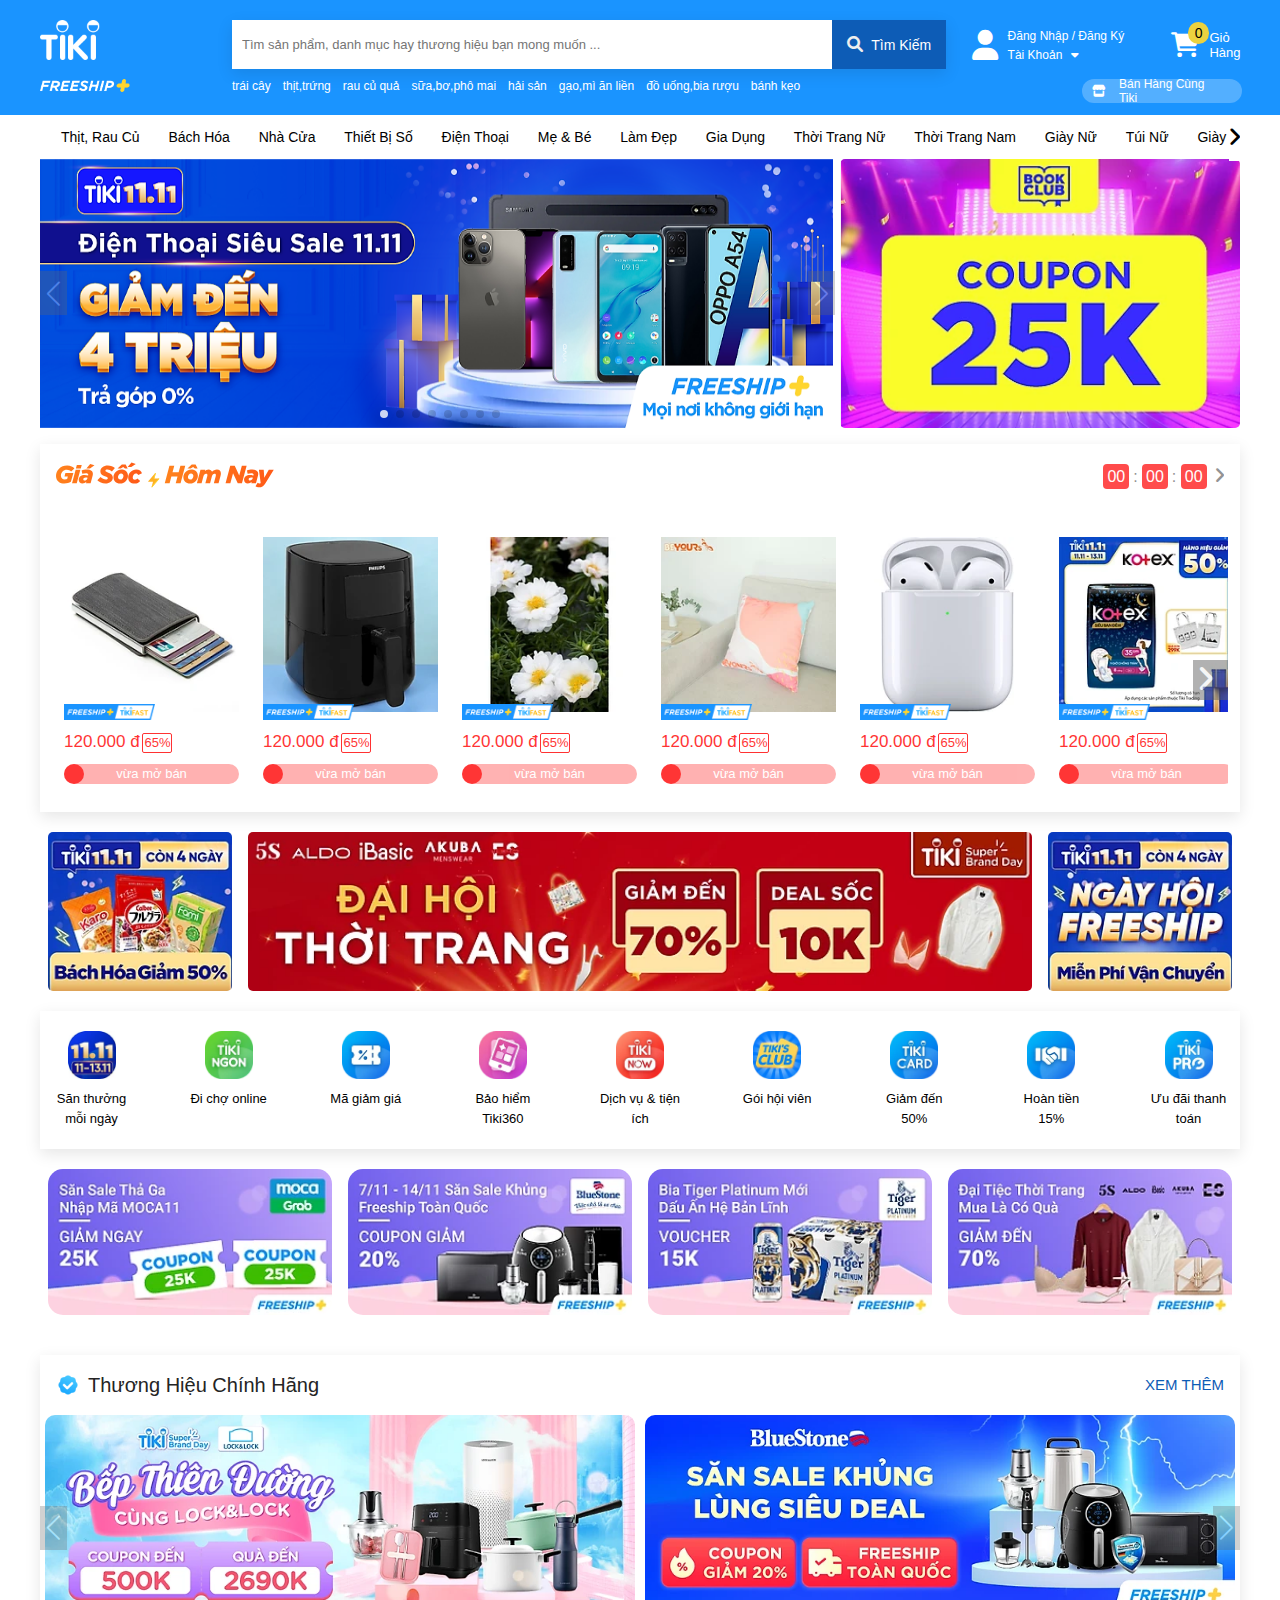
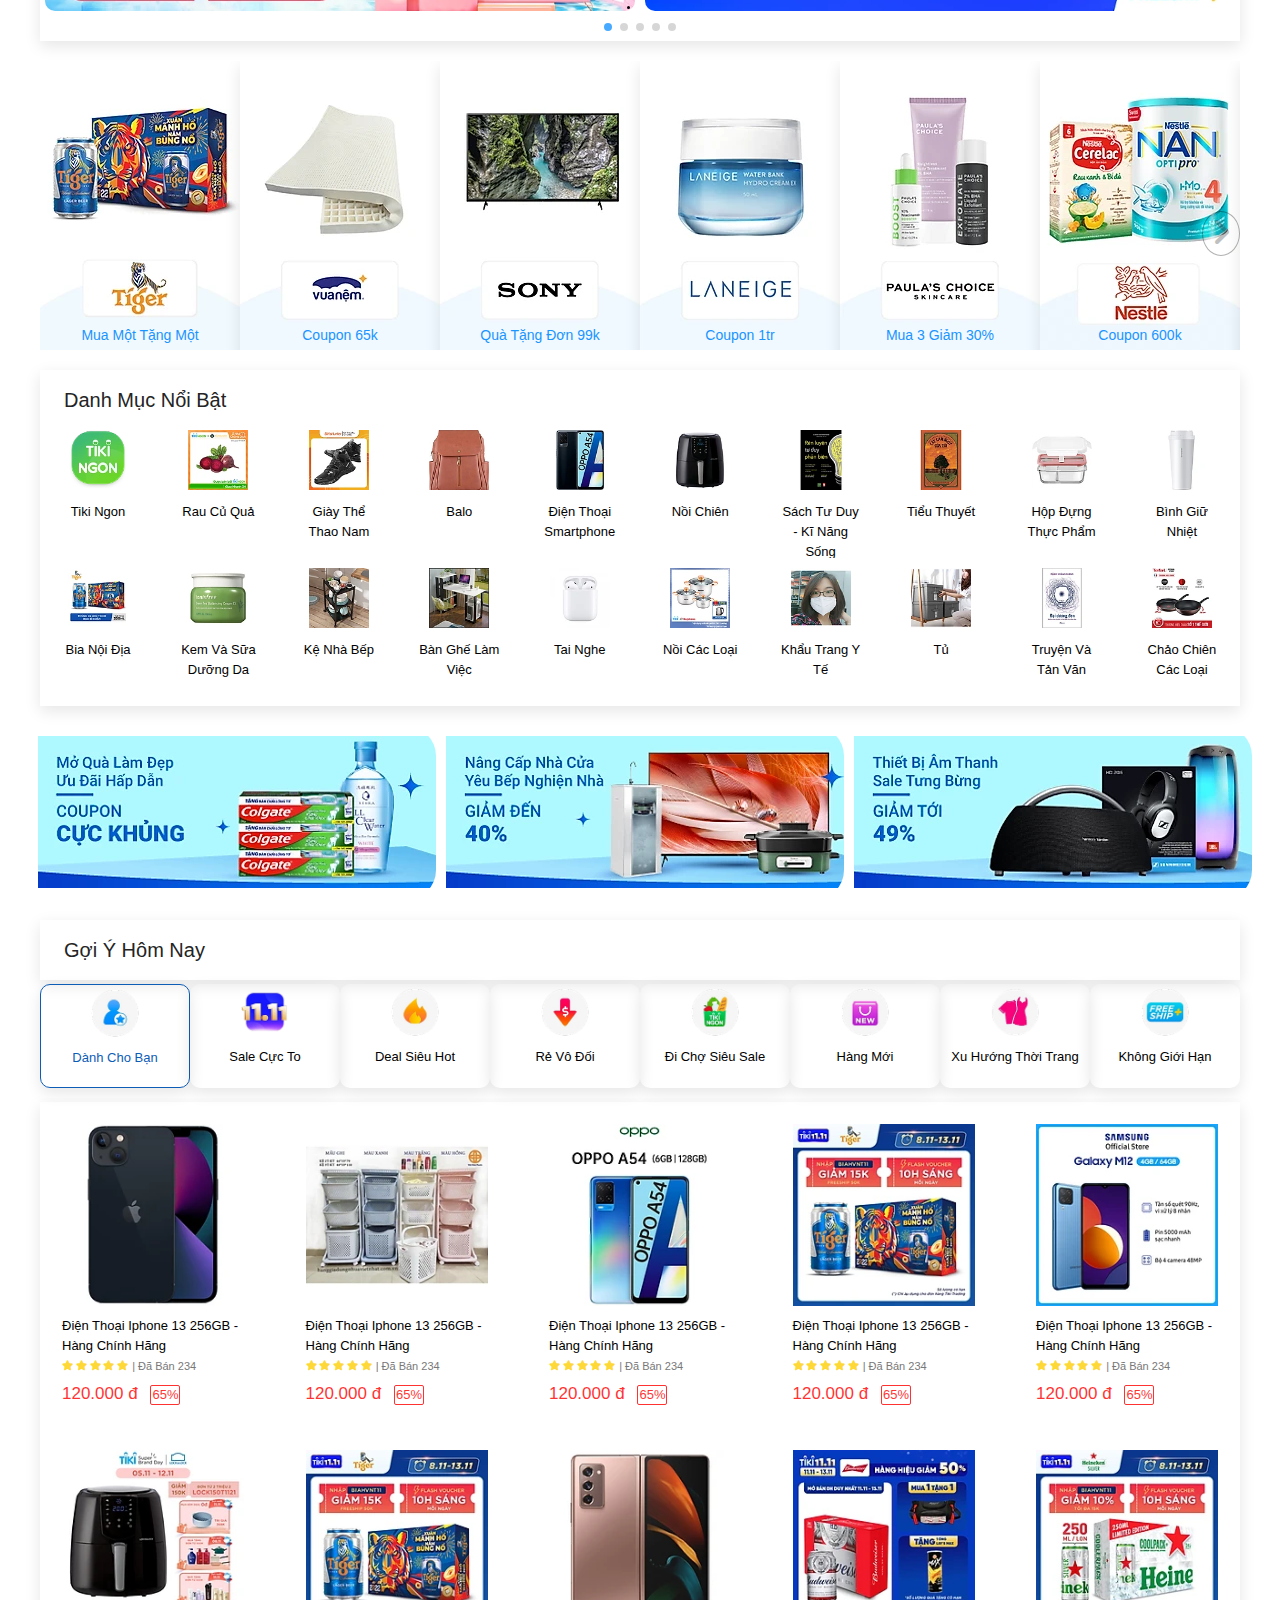
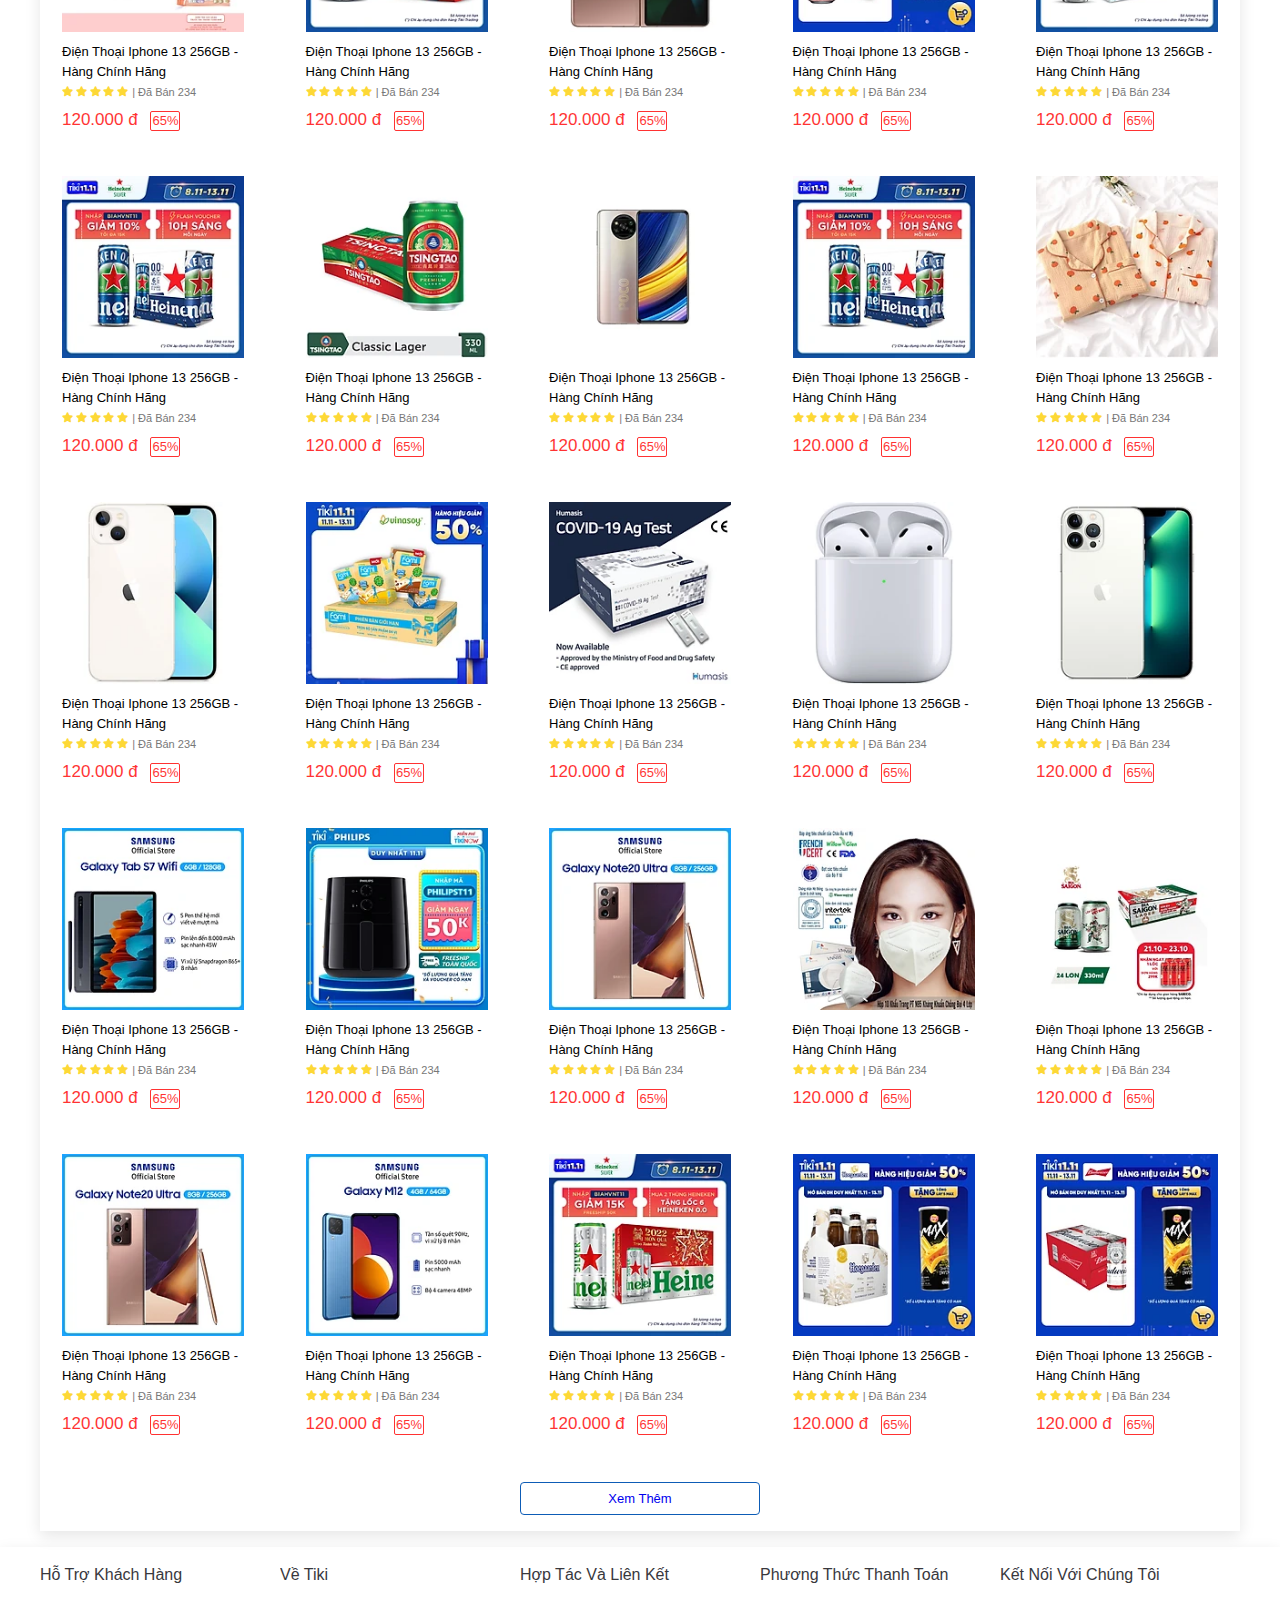
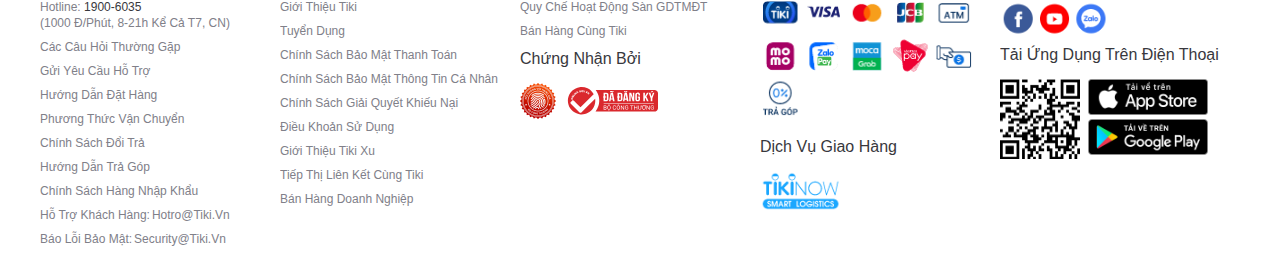
==== tiki/index.html @ 4bc10582 "TK:Update code responsive mobile" ====
<!DOCTYPE html>
<html lang="en">

<head>
    <meta charset="UTF-8">
    <meta http-equiv="X-UA-Compatible" content="IE=edge">
    <meta name="viewport" content="width=device-width, initial-scale=1.0">
    <link rel="stylesheet" href="https://cdnjs.cloudflare.com/ajax/libs/font-awesome/6.0.0/css/all.min.css">
    <link rel="stylesheet" href="https://unpkg.com/swiper/swiper-bundle.min.css" />
    <link rel="stylesheet" href="css/grid.css">
    <link rel="stylesheet" href="css/main.css">



    <title>tiki.vn</title>
</head>

<body>
    <header>
        <div class="container-header">
            <div class="grid wide">
                <div class="row">
                    <div class="logo col l-2">
                        <img src="image/logo-tiki.png" alt="">
                    </div>
                    <div class="formSearch col l-7 m-12 c-12">
                        <input type="text" placeholder="Tìm sản phẩm, danh mục hay thương hiệu bạn mong muốn ...">
                        <button class="btn"><i class="fa-solid fa-magnifying-glass"></i> Tìm kiếm</button>
                    </div>
                    <div class="acount_user col l-2 ">
                        <i class="fa-solid fa-user"></i>
                        <div class="info_user">
                            <span>đăng nhập / đăng ký</span>
                            <span class="acount_lable">
                                <span>tài khoản</span>
                                <i class="fa-solid fa-caret-down"></i>
                            </span>
                        </div>
                    </div>
                    <div class="cart_user col l-1">
                        <div class="cart_icon">
                            <div class="amount_cart">0</div>
                            <i class="fa-solid fa-shopping-cart"></i>
                        </div>
                        <span>Giỏ hàng</span>
                    </div>
                    <div class="bell_home"><i class="fa-solid fa-bell"></i></div>
                    <div class="cart_home_top"><i class="fa-solid fa-cart-shopping"></i></div>
                    <div class="img_freeShip_top"><img src="image/logo-freeship.png" alt=""></div>
                </div>
            </div>
        </div>
        <div class="container_bottom_header ">
            <div class="grid wide">
                <div class="row">
                    <div class="logo col l-2">
                        <img src="image/logo-freeship.png" alt="">
                    </div>
                    <ul class="listitem_menu_header col l-7">
                        <li class="item_menu_header">trái cây</li>
                        <li class="item_menu_header">thịt,trứng</li>
                        <li class="item_menu_header">rau củ quả</li>
                        <li class="item_menu_header">sữa,bơ,phô mai</li>
                        <li class="item_menu_header">hải sản</li>
                        <li class="item_menu_header">gạo,mì ăn liền</li>
                        <li class="item_menu_header">đồ uống,bia rượu</li>
                        <li class="item_menu_header">bánh kẹo</li>
                    </ul>
                    <div class="sales_introduction col l-3">
                        <div class="sales_introduction_box">
                            <div class="icon"><i class="fa-solid fa-store"></i></div>
                            <div class="content">Bán hàng cùng Tiki</div>
                        </div>

                    </div>
                </div>
            </div>
        </div>
    </header>
    <div class="navigation">
        <div class="grid wide">
            <div class="row">
                <div class="col l-12 m-12 c-12">
                    <div class="content">
                        <span class="icon-arrow-left">
                            <i class="fa-solid fa-angle-left arrow-left"></i>
                        </span>
                        <span class="icon-arrow-right">
                            <i class="fa-solid fa-angle-right arrow-right"></i>
                        </span>

                        <div class="nav">
                            <div class="slider-bar">
                                <span class="products">
                                    <a href="#" class="list">
                                        <div class="product">Thịt, rau củ</div>
                                    </a>
                                    <a href="#" class="list">
                                        <div class="product">Bách hóa</div>
                                    </a>
                                    <a href="#" class="list">
                                        <div class="product">Nhà cửa</div>
                                    </a>
                                    <a href="#" class="list">
                                        <div class="product">Thiết bị số</div>
                                    </a>
                                    <a href="#" class="list">
                                        <div class="product">Điện thoại</div>
                                    </a>
                                    <a href="#" class="list">
                                        <div class="product">Mẹ & bé</div>
                                    </a>
                                    <a href="#" class="list">
                                        <div class="product">Làm đẹp</div>
                                    </a>
                                    <a href="#" class="list">
                                        <div class="product">Gia dụng</div>
                                    </a>
                                    <a href="#" class="list">
                                        <div class="product">Thời trang nữ</div>
                                    </a>
                                    <a href="#" class="list">
                                        <div class="product">Thời trang nam</div>
                                    </a>
                                    <a href="#" class="list">
                                        <div class="product">Giày nữ</div>
                                    </a>
                                    <a href="#" class="list">
                                        <div class="product">Túi nữ</div>
                                    </a>
                                    <a href="#" class="list">
                                        <div class="product">Giày nam</div>
                                    </a>
                                    <a href="#" class="list">
                                        <div class="product">Túi nam</div>
                                    </a>
                                    <a href="#" class="list">
                                        <div class="product">Balo & vali</div>
                                    </a>
                                    <a href="#" class="list">
                                        <div class="product">Phụ kiện</div>
                                    </a>
                                    <a href="#" class="list">
                                        <div class="product">Đồng hồ</div>
                                    </a>
                                    <a href="#" class="list">
                                        <div class="product">Laptop</div>
                                    </a>
                                    <a href="#" class="list">
                                        <div class="product">Quốc tế</div>
                                    </a>
                                    <a href="#" class="list">
                                        <div class="product">Voucher</div>
                                    </a>
                                    <a href="#" class="list">
                                        <div class="product">Xe</div>
                                    </a>
                                    <a href="#" class="list">
                                        <div class="product">Sách</div>
                                    </a>
                                    <a href="#" class="list">
                                        <div class="product">Điện tử</div>
                                    </a>
                                    <a href="#" class="list">
                                        <div class="product">Thể thao</div>
                                    </a>
                                    <a href="#" class="list">
                                        <div class="product">Máy ảnh</div>
                                    </a>
                                </span>
                            </div>
                        </div>
                    </div>
                </div>
            </div>
        </div>
    </div>
     <!---------------- section nav mobile--------------->
     <section class="nav_mobile">
        <div class="container_nav_mobile">
            <ul class="list_nav_mobile">
                <li class="nav_mobile_item active_nav_mobile">
                    <div class="icon_item">
                        <i class="fa-solid fa-house"></i>
                    <div class="Nav_mobile_title">
                        Trang chủ
                    </div>
                </li>
                <li class="nav_mobile_item">
                    <div class="icon_item">
                        <i class="fa-solid fa-bars"></i>
                    <div class="Nav_mobile_title">
                       Danh mục
                    </div>
                </li>
                <li class="nav_mobile_item">
                    <div class="icon_item">
                        <i class="fa-solid fa-fire-flame-curved"></i>
                    <div class="Nav_mobile_title">
                        Lướt
                    </div>
                </li>
                <li class="nav_mobile_item">
                    <div class="icon_item">
                        <i class="fa-solid fa-comment"></i>
                    <div class="Nav_mobile_title">
                        Chát
                    </div>
                </li>
                <li class="nav_mobile_item">
                    <div class="icon_item">
                        <i class="fa-solid fa-user"></i>
                    <div class="Nav_mobile_title">
                       Cá Nhân
                    </div>
                </li>
            </ul>
       
    </div>
    </section>
    <!---------------section slide home start -->
    <section class="slide_home">
        <div class="grid wide">
            <div class="row no-gutters">
                <div class="col l-8 m12 c-12">
                    <div class="swiper mySwiper home-slider container-slide_left">
                        <div class="swiper-wrapper">
                            <div class="swiper-slide slide_item"><img src="image/banner-left-1.png" alt=""></div>
                            <div class="swiper-slide slide_item"><img src="image/banner-left-2.png" alt=""></div>
                            <div class="swiper-slide slide_item"><img src="image/banner-left-3.png" alt=""></div>
                            <div class="swiper-slide slide_item"><img src="image/booksale.png" alt=""></div>
                            <div class="swiper-slide slide_item"><img src="image/ip13.png" alt=""></div>
                            <div class="swiper-slide slide_item"><img src="image/sale-bn.png" alt=""></div>
                            <div class="swiper-slide slide_item"><img src="image/sale-motsach.png" alt=""></div>
                            <div class="swiper-slide slide_item"><img src="image/banner-left-1.png" alt=""></div>
                        </div>
                        <div class="swiper-button-next"></div>
                        <div class="swiper-button-prev"></div>
                        <div class="swiper-pagination"></div>
                    </div>
                </div>
                <div class="container-banner_right col l-4 m-0 c-0">
                    <div class="banner-item">
                        <img src="image/logo_sale_right.png" alt="">
                    </div>
                </div>
            </div>
        </div>

    </section>
    <!--------------section slide home end -->
    <!--------------section price shock ------------------>
    <section class="container_price_shork">
        <div class="grid wide">
            <div class="container_priceShock_top">
                <div class="tittel">
                    <img src="image/giasoc.svg" alt="" class="priceShock">
                    <img src="image/dealFlashIcon.svg" alt="" class="dealFlashIcon">
                    <img src="image/homnay.svg" alt="" class="today">
                </div>
                <div class="time_flashSale">
                    <span class="hour">00</span>:
                    <span class="second">00</span>:
                    <span class="milisecond">00</span>
                    <i class="fa-solid fa-angle-right"></i>
                </div>
            </div>
            <div class="col l-12">
                 <div class="container_priceShock_bottom">
                    <ul class="slide_priceShock_bottom">
                    <li class="price_Shok_Item">
                        <div class="image_shock_item">
                            <img src="image/produit-flashSale/1.jpg" alt="">
                            <img src="image/produit-flashSale/tiki-freeship.png" class="image_freeship_shock_item"
                                alt="">
                        </div>

                        <div class="price">
                            <span class="priceItem">120.000 đ</span>
                            <span class="percent_discount">65%</span>
                        </div>
                        <div class="deal_discount">
                            <div class="deals_progress"></div>
                            <span>Vừa mở bán</span>
                        </div>
                    </li>
                    <li class="price_Shok_Item">
                        <div class="image_shock_item">
                            <img src="image/produit-flashSale/2.jpg" alt="">
                            <img src="image/produit-flashSale/tiki-freeship.png" class="image_freeship_shock_item"
                                alt="">
                        </div>

                        <div class="price">
                            <span class="priceItem">120.000 đ</span>
                            <span class="percent_discount">65%</span>
                        </div>
                        <div class="deal_discount">
                            <div class="deals_progress"></div>
                            <span>Vừa mở bán</span>
                        </div>
                    </li>
                    <li class="price_Shok_Item">
                        <div class="image_shock_item">
                            <img src="image/produit-flashSale/3.jpg" alt="">
                            <img src="image/produit-flashSale/tiki-freeship.png" class="image_freeship_shock_item"
                                alt="">
                        </div>

                        <div class="price">
                            <span class="priceItem">120.000 đ</span>
                            <span class="percent_discount">65%</span>
                        </div>
                        <div class="deal_discount">
                            <div class="deals_progress"></div>
                            <span>Vừa mở bán</span>
                        </div>
                    </li>
                    <li class="price_Shok_Item">
                        <div class="image_shock_item">
                            <img src="image/produit-flashSale/4.JPG" alt="">
                            <img src="image/produit-flashSale/tiki-freeship.png" class="image_freeship_shock_item"
                                alt="">
                        </div>

                        <div class="price">
                            <span class="priceItem">120.000 đ</span>
                            <span class="percent_discount">65%</span>
                        </div>
                        <div class="deal_discount">
                            <div class="deals_progress"></div>
                            <span>Vừa mở bán</span>
                        </div>
                    </li>
                    <li class="price_Shok_Item">
                        <div class="image_shock_item">
                            <img src="image/produit-flashSale/5.jpg" alt="">
                            <img src="image/produit-flashSale/tiki-freeship.png" class="image_freeship_shock_item"
                                alt="">
                        </div>

                        <div class="price">
                            <span class="priceItem">120.000 đ</span>
                            <span class="percent_discount">65%</span>
                        </div>
                        <div class="deal_discount">
                            <div class="deals_progress"></div>
                            <span>Vừa mở bán</span>
                        </div>
                    </li>
                    <li class="price_Shok_Item">
                        <div class="image_shock_item">
                            <img src="image/produit-flashSale/6.png" alt="">
                            <img src="image/produit-flashSale/tiki-freeship.png" class="image_freeship_shock_item"
                                alt="">
                        </div>

                        <div class="price">
                            <span class="priceItem">120.000 đ</span>
                            <span class="percent_discount">65%</span>
                        </div>
                        <div class="deal_discount">
                            <div class="deals_progress"></div>
                            <span>Vừa mở bán</span>
                        </div>
                    </li>
                    <li class="price_Shok_Item">
                        <div class="image_shock_item">
                            <img src="image/produit-flashSale/7.jpg" alt="">
                            <img src="image/produit-flashSale/tiki-freeship.png" class="image_freeship_shock_item"
                                alt="">
                        </div>

                        <div class="price">
                            <span class="priceItem">120.000 đ</span>
                            <span class="percent_discount">65%</span>
                        </div>
                        <div class="deal_discount">
                            <div class="deals_progress"></div>
                            <span>Vừa mở bán</span>
                        </div>
                    </li>
                    <li class="price_Shok_Item">
                        <div class="image_shock_item">
                            <img src="image/produit-flashSale/8.jpg" alt="">
                            <img src="image/produit-flashSale/tiki-freeship.png" class="image_freeship_shock_item"
                                alt="">
                        </div>

                        <div class="price">
                            <span class="priceItem">120.000 đ</span>
                            <span class="percent_discount">65%</span>
                        </div>
                        <div class="deal_discount">
                            <div class="deals_progress"></div>
                            <span>Vừa mở bán</span>
                        </div>
                    </li>
                    <li class="price_Shok_Item">
                        <div class="image_shock_item">
                            <img src="image/produit-flashSale/10.jpg" alt="">
                            <img src="image/produit-flashSale/tiki-freeship.png" class="image_freeship_shock_item"
                                alt="">
                        </div>

                        <div class="price">
                            <span class="priceItem">120.000 đ</span>
                            <span class="percent_discount">65%</span>
                        </div>
                        <div class="deal_discount">
                            <div class="deals_progress"></div>
                            <span>Vừa mở bán</span>
                        </div>
                    </li>
                    <li class="price_Shok_Item">
                        <div class="image_shock_item">
                            <img src="image/produit-flashSale/11.jpg" alt="">
                            <img src="image/produit-flashSale/tiki-freeship.png" class="image_freeship_shock_item"
                                alt="">
                        </div>

                        <div class="price">
                            <span class="priceItem">120.000 đ</span>
                            <span class="percent_discount">65%</span>
                        </div>
                        <div class="deal_discount">
                            <div class="deals_progress"></div>
                            <span>Vừa mở bán</span>
                        </div>
                    </li>
                    <li class="price_Shok_Item">
                        <div class="image_shock_item">
                            <img src="image/produit-flashSale/12.jpg" alt="">
                            <img src="image/produit-flashSale/tiki-freeship.png" class="image_freeship_shock_item"
                                alt="">
                        </div>

                        <div class="price">
                            <span class="priceItem">120.000 đ</span>
                            <span class="percent_discount">65%</span>
                        </div>
                        <div class="deal_discount">
                            <div class="deals_progress"></div>
                            <span>Vừa mở bán</span>
                        </div>
                    </li>
                    <li class="price_Shok_Item">
                        <div class="image_shock_item">
                            <img src="image/produit-flashSale/6.png" alt="">
                            <img src="image/produit-flashSale/tiki-freeship.png" class="image_freeship_shock_item"
                                alt="">
                        </div>

                        <div class="price">
                            <span class="priceItem">120.000 đ</span>
                            <span class="percent_discount">65%</span>
                        </div>
                        <div class="deal_discount">
                            <div class="deals_progress"></div>
                            <span>Vừa mở bán</span>
                        </div>
                    </li>
                    </ul>
                    <div class="icon_gesture_price_shock icon_prav_shockbottom"><i class="fa-solid fa-angle-left"></i></div>
                    <div class="icon_gesture_price_shock icon_next_shockbottom"><i class="fa-solid fa-angle-right"></i></div>
                 </div>
            </div>
        </div>
    </section>
    <!--------------section price shock ------------------>
    <section class="Banner_after_price_shock">
        <div class="grid wide">
            <div class="row no-gutters">
                <div class="container_banner_item">
                    <div class="col l-2 m-2 c-2 banner_item">
                        <img src="image/home-brand/1.png" alt="">
                    </div>
                    <div class="col l-8 m-8 c-8 banner_item">
                        <img src="image/home-brand/2.png" alt="">
                    </div>
                    <div class="col l-2 m-2 c-2 banner_item">
                        <img src="image/home-brand/3.png" alt="">
                    </div>
                </div>
            </div>
        </div>
    </section>
    <!---------------------- js file link------------------>
    <!-------------start section info product-------------->
    <section class="info_product">
        <div class="grid wide">
            <div class="container_info_producct">
                <ul class="info_product_list">
                    <li class="item_info_product">
                        <img src="image/quick links/1.jpg" alt="">
                        <span class="tittle">Săn thưởng mỗi ngày</span>
                    </li>
                    <li class="item_info_product">
                        <img src="image/quick links/2.png" alt="">
                        <span class="tittle">Đi chợ online</span>
                    </li>
                    <li class="item_info_product">
                        <img src="image/quick links/3.png" alt="">
                        <span class="tittle">Mã giảm giá</span>
                    </li>
                    <li class="item_info_product">
                        <img src="image/quick links/4.png" alt="">
                        <span class="tittle">Bảo hiểm Tiki360</span>
                    </li>
                    <li class="item_info_product">
                        <img src="image/quick links/5.png" alt="">
                        <span class="tittle">Dịch vụ & tiện ích</span>
                    </li>
                    <li class="item_info_product">
                        <img src="image/quick links/6.png" alt="">
                        <span class="tittle">Gói hội viên</span>
                    </li>
                    <li class="item_info_product">
                        <img src="image/quick links/7.png" alt="">
                        <span class="tittle">Giảm đến 50%</span>
                    </li>
                    <li class="item_info_product">
                        <img src="image/quick links/8.png" alt="">
                        <span class="tittle">Hoàn tiền 15%</span>
                    </li>
                    <li class="item_info_product">
                        <img src="image/quick links/9.png" alt="">
                        <span class="tittle">Ưu đãi thanh toán</span>
                    </li>
                </ul>
            </div>
        </div>
    </section>
    <!-------------start section banner after info product-------------->
    <section class="banner_after_info_product">
        <div class="grid wide">
            <div class="row no-gutters">
                <div class="container_banner_item">
                    <div class="col l-3 m-6 c-6 banner_item">
                        <img src="image/Primary/1.png" alt="">
                    </div>
                    <div class="col l-3 m-6 c-6 banner_item">
                        <img src="image/Primary/2.png" alt="">
                    </div>
                    <div class="col l-3 m-0 c-0 banner_item">
                        <img src="image/Primary/3.png" alt="">
                    </div>
                    <div class="col l-3 m-0 c-0 banner_item">
                        <img src="image/Primary/4.png" alt="">
                    </div>
                </div>
            </div>
        </div>
    </section>
    <!---------------------start section brand_auth-------------->
    <section class="brand_auth">
        <div class="grid wide">
            <div class="container_brand_auth">
                <div class="brand_auth_top">
                    <div class="main_title">
                        <img src="image/Trademark/arrow-down.png" alt="">
                        <span>Thương hiệu chính hãng</span>
                    </div>
                    <a href="#" class="see_more_link">Xem thêm</a>
                </div>

                <div class=" swiper mySwiper brand_auth_bottom">
                    <div class="swiper-wrapper">
                        <ul class=" swiper-slide  container_banner_item">
                            <li class="banner_item">
                                <div class="banner_item_left">
                                    <img src="image/Trademark/1.png" alt="">
                                </div>
                            </li>
                            <li class="banner_item">
                                <div class=" banner_item_right">
                                    <img src="image/Trademark/2.png" alt="">
                                </div>
                            </li>
                        </ul>
                        <ul class=" swiper-slide  container_banner_item">
                            <li class="banner_item">
                                <div class="banner_item_left">
                                    <img src="image/Trademark/3.png" alt="">
                                </div>
                            </li>
                            <li class="banner_item">
                                <div class=" banner_item_right">
                                    <img src="image/Trademark/4.png" alt="">
                                </div>
                            </li>
                        </ul>
                        <ul class=" swiper-slide  container_banner_item">
                            <li class="banner_item">
                                <div class="banner_item_left">
                                    <img src="image/Trademark/5.png" alt="">
                                </div>
                            </li>
                            <li class="banner_item">
                                <div class=" banner_item_right">
                                    <img src="image/Trademark/6.png" alt="">
                                </div>
                            </li>
                        </ul>
                        <ul class=" swiper-slide  container_banner_item">
                            <li class="banner_item">
                                <div class="banner_item_left">
                                    <img src="image/Trademark/7.png" alt="">
                                </div>
                            </li>
                            <li class="banner_item">
                                <div class=" banner_item_right">
                                    <img src="image/Trademark/8.png" alt="">
                                </div>
                            </li>
                        </ul>
                        <ul class=" swiper-slide  container_banner_item">
                            <li class="banner_item">
                                <div class="banner_item_left">
                                    <img src="image/Trademark/9.png" alt="">
                                </div>
                            </li>
                            <li class="banner_item">
                                <div class=" banner_item_right">
                                    <img src="image/Trademark/10.png" alt="">
                                </div>
                            </li>
                        </ul>

                    </div>
                    <div class="swiper-button-next"></div>
                    <div class="swiper-button-prev"></div>
                    <div class="swiper-pagination"></div>

                </div>
            </div>
    </section>
    <!-------------start section slide after brand auth-------------->
    <section class="slide_after_brand_auth">
        <div class="grid wide">
            <div class="row">
                <div class="col l-12 ">
                    <div class="container_slide_after_brand_auth_main">
                        <div class="container_slide_after_brand_auth">
                            <div class="slide_after_brand_auth_item">
                                <img src="image/Trademark/Discount/1.png" alt="">
                                <span>Mua một tặng một</span>
                            </div>
                            <div class="slide_after_brand_auth_item">
                                <img src="image/Trademark/Discount/2.png" alt="">
                                <span>Coupon 65k</span>
                            </div>
                            <div class="slide_after_brand_auth_item">
                                <img src="image/Trademark/Discount/3.png" alt="">
                                <span>Quà tặng đơn 99k</span>
                            </div>
                            <div class="slide_after_brand_auth_item">
                                <img src="image/Trademark/Discount/4.png" alt="">
                                <span>Coupon 1tr</span>
                            </div>
                            <div class="slide_after_brand_auth_item">
                                <img src="image/Trademark/Discount/5.png" alt="">
                                <span>mua 3 giảm 30%</span>
                            </div>
                            <div class="slide_after_brand_auth_item">
                                <img src="image/Trademark/Discount/6.png" alt="">
                                <span>coupon 600k</span>
                            </div>
                            <div class="slide_after_brand_auth_item">
                                <img src="image/Trademark/Discount/7.png" alt="">
                                <span>Ưu đãi đến 50%</span>
                            </div>
                        </div>
                        <div class="discount__icon icon_prav_slide_auth"><i class="fa-solid fa-angle-left"></i></div>
                        <div class="discount__icon icon_next_slide_auth"><i class="fa-solid fa-angle-right"></i></div>
                    </div>

                </div>
                <!--  <div class="container_slide_after_brand_auth">
                    <div class="col l-2 slide_after_brand_auth_item">
                        <img src="image/Trademark/Discount/1.png" alt="">
                        <span>Mua một tặng một</span>
                    </div>
                    <div class="col l-2 slide_after_brand_auth_item">
                        <img src="image/Trademark/Discount/2.png" alt="">
                        <span>Coupon 65k</span>
                    </div>
                    <div class="col l-2 slide_after_brand_auth_item">
                        <img src="image/Trademark/Discount/3.png" alt="">
                        <span>Quà tặng đơn 99k</span>
                    </div>
                    <div class="col l-2 slide_after_brand_auth_item">
                        <img src="image/Trademark/Discount/4.png" alt="">
                        <span>Coupon 1tr</span>
                    </div>
                    <div class="col l-2 slide_after_brand_auth_item">
                        <img src="image/Trademark/Discount/5.png" alt="">
                        <span>mua 3 giảm 30%</span>
                    </div>
                    <div class="col l-2 slide_after_brand_auth_item">
                        <img src="image/Trademark/Discount/6.png" alt="">
                        <span>coupon 600k</span>
                    </div>
                    <div class="col l-2 slide_after_brand_auth_item">
                        <img src="image/Trademark/Discount/7.png" alt="">
                        <span>Ưu đãi đến 50%</span>
                    </div>
                </div>
                    <div class="icon_prav"><i class="fa-solid fa-angle-left"></i></div>
                    <div class="icon_next"><i class="fa-solid fa-angle-right"></i></div>
                 -->
            </div>
        </div>
    </section>
    <!-------------start section list featured-------------->
    <section class="list_featured">
        <div class="grid wide">
            <div class="container_list_featured">
                <div class="list_featured_top">
                    <span class="main_title">
                        Danh mục nổi bật
                    </span>
                </div>
                <div class="list_featured_bottom">

                    <ul class="list_featured_item">
                        <li class="item_list_featured">
                            <img src="image/Featured/1.png" alt="">
                            <span class="tittle">Tiki ngon</span>
                        </li>
                        <li class="item_list_featured">
                            <img src="image/Featured/2.jpg" alt="">
                            <span class="tittle">rau củ quả</span>
                        </li>
                        <li class="item_list_featured">
                            <img src="image/Featured/3.jpg" alt="">
                            <span class="tittle">Giày thể thao nam</span>
                        </li>
                        <li class="item_list_featured">
                            <img src="image/Featured/4.jpg" alt="">
                            <span class="tittle">balo</span>
                        </li>
                        <li class="item_list_featured">
                            <img src="image/Featured/5.jpg" alt="">
                            <span class="tittle">Điện thoại smartphone</span>
                        </li>
                        <li class="item_list_featured">
                            <img src="image/Featured/6.jpg" alt="">
                            <span class="tittle">Nồi chiên</span>
                        </li>
                        <li class="item_list_featured">
                            <img src="image/Featured/7.jpg" alt="">
                            <span class="tittle">Sách tư duy - kĩ năng sống</span>
                        </li>
                        <li class="item_list_featured">
                            <img src="image/Featured/8.jpg" alt="">
                            <span class="tittle">Tiểu thuyết</span>
                        </li>
                        <li class="item_list_featured">
                            <img src="image/Featured/9.jpg" alt="">
                            <span class="tittle">Hộp đựng thực phẩm</span>
                        </li>
                        <li class="item_list_featured">
                            <img src="image/Featured/10.jpg" alt="">
                            <span class="tittle">Bình giữ nhiệt</span>
                        </li>
                        <li class="item_list_featured">
                            <img src="image/Featured/11.png" alt="">
                            <span class="tittle">Bia nội địa</span>
                        </li>
                        <li class="item_list_featured">
                            <img src="image/Featured/12.jpg" alt="">
                            <span class="tittle">Kem và sữa dưỡng da</span>
                        </li>
                        <li class="item_list_featured">
                            <img src="image/Featured/13.jpg" alt="">
                            <span class="tittle">kệ nhà bếp</span>
                        </li>
                        <li class="item_list_featured">
                            <img src="image/Featured/14.jpg" alt="">
                            <span class="tittle">bàn ghế làm việc</span>
                        </li>
                        <li class="item_list_featured">
                            <img src="image/Featured/15.jpg" alt="">
                            <span class="tittle">tai nghe</span>
                        </li>
                        <li class="item_list_featured">
                            <img src="image/Featured/16.jpg" alt="">
                            <span class="tittle">nồi các loại</span>
                        </li>
                        <li class="item_list_featured">
                            <img src="image/Featured/17.png" alt="">
                            <span class="tittle">khẩu trang y tế</span>
                        </li>
                        <li class="item_list_featured">
                            <img src="image/Featured/18.jpg" alt="">
                            <span class="tittle">Tủ</span>
                        </li>
                        <li class="item_list_featured">
                            <img src="image/Featured/19.jpg" alt="">
                            <span class="tittle">Truyện và tản văn</span>
                        </li>
                        <li class="item_list_featured">
                            <img src="image/Featured/20.jpg" alt="">
                            <span class="tittle">chảo chiên các loại</span>
                        </li>
                    </ul>
                </div>
            </div>
    </section>
    <!--------------section banner after list featured ----------->
    <section class="banner_after_featured">
        <div class="grid wide">
            <div class="row">
                <div class="col l-4 m-6 c-6  banner_after_featured_item">
                    <img src="image/baner_after_list_featured1.webp" alt="">
                </div>
                <div class="col l-4 m-6 c-6 banner_after_featured_item">
                    <img src="image/baner_after_list_featured2.webp" alt="">
                </div>
                <div class="col l-4 m-0 c-0 banner_after_featured_item">
                    <img src="image/baner_after_list_featured3.webp" alt="">
                </div>
            </div>
        </div>
    </section>
    <!------------------start section suggest todday -->

    <section class="suggest_today">
        <div class="grid wide">
            <div class="container_suggest_today">
                <div class="suggest_today_top">
                    <span class="main_title">
                        Gợi ý hôm nay
                    </span>
                    <div class="menu_suggest">
                        <i class="fa-solid fa-bars"></i>
                    </div>
                    <div class="menu_close">
                        <i class="fa-solid fa-xmark"></i>
                    </div>
                </div>
                <div class="suggest_today_bottom">
                    <ul class="list_suggest_today">
                        <li class="suggest_today_item active">
                            <img src="image/suggestion__tab/1.png" alt="">
                            <span class="tittle">Dành cho bạn</span>
                        </li>
                        <li class="suggest_today_item">
                            <img src="image/suggestion__tab/2.png" alt="">
                            <span class="tittle">Sale cực to</span>
                        </li>
                        <li class="suggest_today_item">
                            <img src="image/suggestion__tab/3.png" alt="">
                            <span class="tittle">Deal siêu hot</span>
                        </li>
                        <li class="suggest_today_item">
                            <img src="image/suggestion__tab/4.png" alt="">
                            <span class="tittle">Rẻ vô đối</span>
                        </li>
                        <li class="suggest_today_item">
                            <img src="image/suggestion__tab/5.png" alt="">
                            <span class="tittle">Đi chợ siêu sale</span>
                        </li>
                        <li class="suggest_today_item">
                            <img src="image/suggestion__tab/6.png" alt="">
                            <span class="tittle">hàng mới</span>
                        </li>
                        <li class="suggest_today_item">
                            <img src="image/suggestion__tab/7.png" alt="">
                            <span class="tittle">xu hướng thời trang</span>
                        </li>
                        <li class="suggest_today_item">
                            <img src="image/suggestion__tab/8.png" alt="">
                            <span class="tittle">không giới hạn</span>
                        </li>
                    </ul>
                </div>
            </div>
            <div class="container_suggest_today_body">
                <ul class="list_container_suggest_today_body">
                    <li class="container_suggest_today_body_item">
                        <img src="image/suggestion_img/1.jpg" alt="">
                        <div class="infor_suggest_today">
                            <span class="title">
                                Điện thoại iphone 13 256GB - Hàng chính hãng
                            </span>
                            <div class="vote_amount">
                                <div class="stars">
                                    <i class="fa-solid fa-star"></i>
                                    <i class="fa-solid fa-star"></i>
                                    <i class="fa-solid fa-star"></i>
                                    <i class="fa-solid fa-star"></i>
                                    <i class="fa-solid fa-star"></i>
                                </div>
                                <span>| đã bán 234</span>
                            </div>
                            <div class="price">
                                <span class="priceItem">120.000 đ</span>
                                <span class="percent_discount">65%</span>
                            </div>
                        </div>
                    </li>
                    <li class="container_suggest_today_body_item">
                        <img src="image/suggestion_img/2.jpg" alt="">
                        <div class="infor_suggest_today">
                            <span class="title">
                                Điện thoại iphone 13 256GB - Hàng chính hãng
                            </span>
                            <div class="vote_amount">
                                <div class="stars">
                                    <i class="fa-solid fa-star"></i>
                                    <i class="fa-solid fa-star"></i>
                                    <i class="fa-solid fa-star"></i>
                                    <i class="fa-solid fa-star"></i>
                                    <i class="fa-solid fa-star"></i>
                                </div>
                                <span>| đã bán 234</span>
                            </div>
                            <div class="price">
                                <span class="priceItem">120.000 đ</span>
                                <span class="percent_discount">65%</span>
                            </div>
                        </div>
                    </li>
                    <li class="container_suggest_today_body_item">
                        <img src="image/suggestion_img/3.jpg" alt="">
                        <div class="infor_suggest_today">
                            <span class="title">
                                Điện thoại iphone 13 256GB - Hàng chính hãng
                            </span>
                            <div class="vote_amount">
                                <div class="stars">
                                    <i class="fa-solid fa-star"></i>
                                    <i class="fa-solid fa-star"></i>
                                    <i class="fa-solid fa-star"></i>
                                    <i class="fa-solid fa-star"></i>
                                    <i class="fa-solid fa-star"></i>
                                </div>
                                <span>| đã bán 234</span>
                            </div>
                            <div class="price">
                                <span class="priceItem">120.000 đ</span>
                                <span class="percent_discount">65%</span>
                            </div>
                        </div>
                    </li>
                    <li class="container_suggest_today_body_item">
                        <img src="image/suggestion_img/4.png" alt="">
                        <div class="infor_suggest_today">
                            <span class="title">
                                Điện thoại iphone 13 256GB - Hàng chính hãng
                            </span>
                            <div class="vote_amount">
                                <div class="stars">
                                    <i class="fa-solid fa-star"></i>
                                    <i class="fa-solid fa-star"></i>
                                    <i class="fa-solid fa-star"></i>
                                    <i class="fa-solid fa-star"></i>
                                    <i class="fa-solid fa-star"></i>
                                </div>
                                <span>| đã bán 234</span>
                            </div>
                            <div class="price">
                                <span class="priceItem">120.000 đ</span>
                                <span class="percent_discount">65%</span>
                            </div>
                        </div>
                    </li>
                    <li class="container_suggest_today_body_item">
                        <img src="image/suggestion_img/5.jpg" alt="">
                        <div class="infor_suggest_today">
                            <span class="title">
                                Điện thoại iphone 13 256GB - Hàng chính hãng
                            </span>
                            <div class="vote_amount">
                                <div class="stars">
                                    <i class="fa-solid fa-star"></i>
                                    <i class="fa-solid fa-star"></i>
                                    <i class="fa-solid fa-star"></i>
                                    <i class="fa-solid fa-star"></i>
                                    <i class="fa-solid fa-star"></i>
                                </div>
                                <span>| đã bán 234</span>
                            </div>
                            <div class="price">
                                <span class="priceItem">120.000 đ</span>
                                <span class="percent_discount">65%</span>
                            </div>
                        </div>
                    </li>
                    <li class="container_suggest_today_body_item">
                        <img src="image/suggestion_img/6.jpg" alt="">
                        <div class="infor_suggest_today">
                            <span class="title">
                                Điện thoại iphone 13 256GB - Hàng chính hãng
                            </span>
                            <div class="vote_amount">
                                <div class="stars">
                                    <i class="fa-solid fa-star"></i>
                                    <i class="fa-solid fa-star"></i>
                                    <i class="fa-solid fa-star"></i>
                                    <i class="fa-solid fa-star"></i>
                                    <i class="fa-solid fa-star"></i>
                                </div>
                                <span>| đã bán 234</span>
                            </div>
                            <div class="price">
                                <span class="priceItem">120.000 đ</span>
                                <span class="percent_discount">65%</span>
                            </div>
                        </div>
                    </li>
                    <li class="container_suggest_today_body_item">
                        <img src="image/suggestion_img/7.png" alt="">
                        <div class="infor_suggest_today">
                            <span class="title">
                                Điện thoại iphone 13 256GB - Hàng chính hãng
                            </span>
                            <div class="vote_amount">
                                <div class="stars">
                                    <i class="fa-solid fa-star"></i>
                                    <i class="fa-solid fa-star"></i>
                                    <i class="fa-solid fa-star"></i>
                                    <i class="fa-solid fa-star"></i>
                                    <i class="fa-solid fa-star"></i>
                                </div>
                                <span>| đã bán 234</span>
                            </div>
                            <div class="price">
                                <span class="priceItem">120.000 đ</span>
                                <span class="percent_discount">65%</span>
                            </div>
                        </div>
                    </li>
                    <li class="container_suggest_today_body_item">
                        <img src="image/suggestion_img/8.jpg" alt="">
                        <div class="infor_suggest_today">
                            <span class="title">
                                Điện thoại iphone 13 256GB - Hàng chính hãng
                            </span>
                            <div class="vote_amount">
                                <div class="stars">
                                    <i class="fa-solid fa-star"></i>
                                    <i class="fa-solid fa-star"></i>
                                    <i class="fa-solid fa-star"></i>
                                    <i class="fa-solid fa-star"></i>
                                    <i class="fa-solid fa-star"></i>
                                </div>
                                <span>| đã bán 234</span>
                            </div>
                            <div class="price">
                                <span class="priceItem">120.000 đ</span>
                                <span class="percent_discount">65%</span>
                            </div>
                        </div>
                    </li>
                    <li class="container_suggest_today_body_item">
                        <img src="image/suggestion_img/9.jpg" alt="">
                        <div class="infor_suggest_today">
                            <span class="title">
                                Điện thoại iphone 13 256GB - Hàng chính hãng
                            </span>
                            <div class="vote_amount">
                                <div class="stars">
                                    <i class="fa-solid fa-star"></i>
                                    <i class="fa-solid fa-star"></i>
                                    <i class="fa-solid fa-star"></i>
                                    <i class="fa-solid fa-star"></i>
                                    <i class="fa-solid fa-star"></i>
                                </div>
                                <span>| đã bán 234</span>
                            </div>
                            <div class="price">
                                <span class="priceItem">120.000 đ</span>
                                <span class="percent_discount">65%</span>
                            </div>
                        </div>
                    </li>
                    <li class="container_suggest_today_body_item">
                        <img src="image/suggestion_img/10.png" alt="">
                        <div class="infor_suggest_today">
                            <span class="title">
                                Điện thoại iphone 13 256GB - Hàng chính hãng
                            </span>
                            <div class="vote_amount">
                                <div class="stars">
                                    <i class="fa-solid fa-star"></i>
                                    <i class="fa-solid fa-star"></i>
                                    <i class="fa-solid fa-star"></i>
                                    <i class="fa-solid fa-star"></i>
                                    <i class="fa-solid fa-star"></i>
                                </div>
                                <span>| đã bán 234</span>
                            </div>
                            <div class="price">
                                <span class="priceItem">120.000 đ</span>
                                <span class="percent_discount">65%</span>
                            </div>
                        </div>
                    </li>
                    <li class="container_suggest_today_body_item">
                        <img src="image/suggestion_img/11.png" alt="">
                        <div class="infor_suggest_today">
                            <span class="title">
                                Điện thoại iphone 13 256GB - Hàng chính hãng
                            </span>
                            <div class="vote_amount">
                                <div class="stars">
                                    <i class="fa-solid fa-star"></i>
                                    <i class="fa-solid fa-star"></i>
                                    <i class="fa-solid fa-star"></i>
                                    <i class="fa-solid fa-star"></i>
                                    <i class="fa-solid fa-star"></i>
                                </div>
                                <span>| đã bán 234</span>
                            </div>
                            <div class="price">
                                <span class="priceItem">120.000 đ</span>
                                <span class="percent_discount">65%</span>
                            </div>
                        </div>
                    </li>
                    <li class="container_suggest_today_body_item">
                        <img src="image/suggestion_img/12.jpg" alt="">
                        <div class="infor_suggest_today">
                            <span class="title">
                                Điện thoại iphone 13 256GB - Hàng chính hãng
                            </span>
                            <div class="vote_amount">
                                <div class="stars">
                                    <i class="fa-solid fa-star"></i>
                                    <i class="fa-solid fa-star"></i>
                                    <i class="fa-solid fa-star"></i>
                                    <i class="fa-solid fa-star"></i>
                                    <i class="fa-solid fa-star"></i>
                                </div>
                                <span>| đã bán 234</span>
                            </div>
                            <div class="price">
                                <span class="priceItem">120.000 đ</span>
                                <span class="percent_discount">65%</span>
                            </div>
                        </div>
                    </li>
                    <li class="container_suggest_today_body_item">
                        <img src="image/suggestion_img/13.jpg" alt="">
                        <div class="infor_suggest_today">
                            <span class="title">
                                Điện thoại iphone 13 256GB - Hàng chính hãng
                            </span>
                            <div class="vote_amount">
                                <div class="stars">
                                    <i class="fa-solid fa-star"></i>
                                    <i class="fa-solid fa-star"></i>
                                    <i class="fa-solid fa-star"></i>
                                    <i class="fa-solid fa-star"></i>
                                    <i class="fa-solid fa-star"></i>
                                </div>
                                <span>| đã bán 234</span>
                            </div>
                            <div class="price">
                                <span class="priceItem">120.000 đ</span>
                                <span class="percent_discount">65%</span>
                            </div>
                        </div>
                    </li>
                    <li class="container_suggest_today_body_item">
                        <img src="image/suggestion_img/14.png" alt="">
                        <div class="infor_suggest_today">
                            <span class="title">
                                Điện thoại iphone 13 256GB - Hàng chính hãng
                            </span>
                            <div class="vote_amount">
                                <div class="stars">
                                    <i class="fa-solid fa-star"></i>
                                    <i class="fa-solid fa-star"></i>
                                    <i class="fa-solid fa-star"></i>
                                    <i class="fa-solid fa-star"></i>
                                    <i class="fa-solid fa-star"></i>
                                </div>
                                <span>| đã bán 234</span>
                            </div>
                            <div class="price">
                                <span class="priceItem">120.000 đ</span>
                                <span class="percent_discount">65%</span>
                            </div>
                        </div>
                    </li>
                    <li class="container_suggest_today_body_item">
                        <img src="image/suggestion_img/15.jpg" alt="">
                        <div class="infor_suggest_today">
                            <span class="title">
                                Điện thoại iphone 13 256GB - Hàng chính hãng
                            </span>
                            <div class="vote_amount">
                                <div class="stars">
                                    <i class="fa-solid fa-star"></i>
                                    <i class="fa-solid fa-star"></i>
                                    <i class="fa-solid fa-star"></i>
                                    <i class="fa-solid fa-star"></i>
                                    <i class="fa-solid fa-star"></i>
                                </div>
                                <span>| đã bán 234</span>
                            </div>
                            <div class="price">
                                <span class="priceItem">120.000 đ</span>
                                <span class="percent_discount">65%</span>
                            </div>
                        </div>
                    </li>
                    <li class="container_suggest_today_body_item">
                        <img src="image/suggestion_img/16.jpg" alt="">
                        <div class="infor_suggest_today">
                            <span class="title">
                                Điện thoại iphone 13 256GB - Hàng chính hãng
                            </span>
                            <div class="vote_amount">
                                <div class="stars">
                                    <i class="fa-solid fa-star"></i>
                                    <i class="fa-solid fa-star"></i>
                                    <i class="fa-solid fa-star"></i>
                                    <i class="fa-solid fa-star"></i>
                                    <i class="fa-solid fa-star"></i>
                                </div>
                                <span>| đã bán 234</span>
                            </div>
                            <div class="price">
                                <span class="priceItem">120.000 đ</span>
                                <span class="percent_discount">65%</span>
                            </div>
                        </div>
                    </li>
                    <li class="container_suggest_today_body_item">
                        <img src="image/suggestion_img/17.jpg" alt="">
                        <div class="infor_suggest_today">
                            <span class="title">
                                Điện thoại iphone 13 256GB - Hàng chính hãng
                            </span>
                            <div class="vote_amount">
                                <div class="stars">
                                    <i class="fa-solid fa-star"></i>
                                    <i class="fa-solid fa-star"></i>
                                    <i class="fa-solid fa-star"></i>
                                    <i class="fa-solid fa-star"></i>
                                    <i class="fa-solid fa-star"></i>
                                </div>
                                <span>| đã bán 234</span>
                            </div>
                            <div class="price">
                                <span class="priceItem">120.000 đ</span>
                                <span class="percent_discount">65%</span>
                            </div>
                        </div>
                    </li>
                    <li class="container_suggest_today_body_item">
                        <img src="image/suggestion_img/18.jpg" alt="">
                        <div class="infor_suggest_today">
                            <span class="title">
                                Điện thoại iphone 13 256GB - Hàng chính hãng
                            </span>
                            <div class="vote_amount">
                                <div class="stars">
                                    <i class="fa-solid fa-star"></i>
                                    <i class="fa-solid fa-star"></i>
                                    <i class="fa-solid fa-star"></i>
                                    <i class="fa-solid fa-star"></i>
                                    <i class="fa-solid fa-star"></i>
                                </div>
                                <span>| đã bán 234</span>
                            </div>
                            <div class="price">
                                <span class="priceItem">120.000 đ</span>
                                <span class="percent_discount">65%</span>
                            </div>
                        </div>
                    </li>
                    <li class="container_suggest_today_body_item">
                        <img src="image/suggestion_img/19.jpg" alt="">
                        <div class="infor_suggest_today">
                            <span class="title">
                                Điện thoại iphone 13 256GB - Hàng chính hãng
                            </span>
                            <div class="vote_amount">
                                <div class="stars">
                                    <i class="fa-solid fa-star"></i>
                                    <i class="fa-solid fa-star"></i>
                                    <i class="fa-solid fa-star"></i>
                                    <i class="fa-solid fa-star"></i>
                                    <i class="fa-solid fa-star"></i>
                                </div>
                                <span>| đã bán 234</span>
                            </div>
                            <div class="price">
                                <span class="priceItem">120.000 đ</span>
                                <span class="percent_discount">65%</span>
                            </div>
                        </div>
                    </li>
                    <li class="container_suggest_today_body_item">
                        <img src="image/suggestion_img/20.jpg" alt="">
                        <div class="infor_suggest_today">
                            <span class="title">
                                Điện thoại iphone 13 256GB - Hàng chính hãng
                            </span>
                            <div class="vote_amount">
                                <div class="stars">
                                    <i class="fa-solid fa-star"></i>
                                    <i class="fa-solid fa-star"></i>
                                    <i class="fa-solid fa-star"></i>
                                    <i class="fa-solid fa-star"></i>
                                    <i class="fa-solid fa-star"></i>
                                </div>
                                <span>| đã bán 234</span>
                            </div>
                            <div class="price">
                                <span class="priceItem">120.000 đ</span>
                                <span class="percent_discount">65%</span>
                            </div>
                        </div>
                    </li>
                    <li class="container_suggest_today_body_item">
                        <img src="image/suggestion_img/21.jpg" alt="">
                        <div class="infor_suggest_today">
                            <span class="title">
                                Điện thoại iphone 13 256GB - Hàng chính hãng
                            </span>
                            <div class="vote_amount">
                                <div class="stars">
                                    <i class="fa-solid fa-star"></i>
                                    <i class="fa-solid fa-star"></i>
                                    <i class="fa-solid fa-star"></i>
                                    <i class="fa-solid fa-star"></i>
                                    <i class="fa-solid fa-star"></i>
                                </div>
                                <span>| đã bán 234</span>
                            </div>
                            <div class="price">
                                <span class="priceItem">120.000 đ</span>
                                <span class="percent_discount">65%</span>
                            </div>
                        </div>
                    </li>
                    <li class="container_suggest_today_body_item">
                        <img src="image/suggestion_img/22.jpg" alt="">
                        <div class="infor_suggest_today">
                            <span class="title">
                                Điện thoại iphone 13 256GB - Hàng chính hãng
                            </span>
                            <div class="vote_amount">
                                <div class="stars">
                                    <i class="fa-solid fa-star"></i>
                                    <i class="fa-solid fa-star"></i>
                                    <i class="fa-solid fa-star"></i>
                                    <i class="fa-solid fa-star"></i>
                                    <i class="fa-solid fa-star"></i>
                                </div>
                                <span>| đã bán 234</span>
                            </div>
                            <div class="price">
                                <span class="priceItem">120.000 đ</span>
                                <span class="percent_discount">65%</span>
                            </div>
                        </div>
                    </li>
                    <li class="container_suggest_today_body_item">
                        <img src="image/suggestion_img/23.png" alt="">
                        <div class="infor_suggest_today">
                            <span class="title">
                                Điện thoại iphone 13 256GB - Hàng chính hãng
                            </span>
                            <div class="vote_amount">
                                <div class="stars">
                                    <i class="fa-solid fa-star"></i>
                                    <i class="fa-solid fa-star"></i>
                                    <i class="fa-solid fa-star"></i>
                                    <i class="fa-solid fa-star"></i>
                                    <i class="fa-solid fa-star"></i>
                                </div>
                                <span>| đã bán 234</span>
                            </div>
                            <div class="price">
                                <span class="priceItem">120.000 đ</span>
                                <span class="percent_discount">65%</span>
                            </div>
                        </div>
                    </li>
                    <li class="container_suggest_today_body_item">
                        <img src="image/suggestion_img/24.jpg" alt="">
                        <div class="infor_suggest_today">
                            <span class="title">
                                Điện thoại iphone 13 256GB - Hàng chính hãng
                            </span>
                            <div class="vote_amount">
                                <div class="stars">
                                    <i class="fa-solid fa-star"></i>
                                    <i class="fa-solid fa-star"></i>
                                    <i class="fa-solid fa-star"></i>
                                    <i class="fa-solid fa-star"></i>
                                    <i class="fa-solid fa-star"></i>
                                </div>
                                <span>| đã bán 234</span>
                            </div>
                            <div class="price">
                                <span class="priceItem">120.000 đ</span>
                                <span class="percent_discount">65%</span>
                            </div>
                        </div>
                    </li>
                    <li class="container_suggest_today_body_item">
                        <img src="image/suggestion_img/25.jpg" alt="">
                        <div class="infor_suggest_today">
                            <span class="title">
                                Điện thoại iphone 13 256GB - Hàng chính hãng
                            </span>
                            <div class="vote_amount">
                                <div class="stars">
                                    <i class="fa-solid fa-star"></i>
                                    <i class="fa-solid fa-star"></i>
                                    <i class="fa-solid fa-star"></i>
                                    <i class="fa-solid fa-star"></i>
                                    <i class="fa-solid fa-star"></i>
                                </div>
                                <span>| đã bán 234</span>
                            </div>
                            <div class="price">
                                <span class="priceItem">120.000 đ</span>
                                <span class="percent_discount">65%</span>
                            </div>
                        </div>
                    </li>
                    <li class="container_suggest_today_body_item">
                        <img src="image/suggestion_img/26.png" alt="">
                        <div class="infor_suggest_today">
                            <span class="title">
                                Điện thoại iphone 13 256GB - Hàng chính hãng
                            </span>
                            <div class="vote_amount">
                                <div class="stars">
                                    <i class="fa-solid fa-star"></i>
                                    <i class="fa-solid fa-star"></i>
                                    <i class="fa-solid fa-star"></i>
                                    <i class="fa-solid fa-star"></i>
                                    <i class="fa-solid fa-star"></i>
                                </div>
                                <span>| đã bán 234</span>
                            </div>
                            <div class="price">
                                <span class="priceItem">120.000 đ</span>
                                <span class="percent_discount">65%</span>
                            </div>
                        </div>
                    </li>
                    <li class="container_suggest_today_body_item">
                        <img src="image/suggestion_img/27.jpg" alt="">
                        <div class="infor_suggest_today">
                            <span class="title">
                                Điện thoại iphone 13 256GB - Hàng chính hãng
                            </span>
                            <div class="vote_amount">
                                <div class="stars">
                                    <i class="fa-solid fa-star"></i>
                                    <i class="fa-solid fa-star"></i>
                                    <i class="fa-solid fa-star"></i>
                                    <i class="fa-solid fa-star"></i>
                                    <i class="fa-solid fa-star"></i>
                                </div>
                                <span>| đã bán 234</span>
                            </div>
                            <div class="price">
                                <span class="priceItem">120.000 đ</span>
                                <span class="percent_discount">65%</span>
                            </div>
                        </div>
                    </li>
                    <li class="container_suggest_today_body_item">
                        <img src="image/suggestion_img/28.png" alt="">
                        <div class="infor_suggest_today">
                            <span class="title">
                                Điện thoại iphone 13 256GB - Hàng chính hãng
                            </span>
                            <div class="vote_amount">
                                <div class="stars">
                                    <i class="fa-solid fa-star"></i>
                                    <i class="fa-solid fa-star"></i>
                                    <i class="fa-solid fa-star"></i>
                                    <i class="fa-solid fa-star"></i>
                                    <i class="fa-solid fa-star"></i>
                                </div>
                                <span>| đã bán 234</span>
                            </div>
                            <div class="price">
                                <span class="priceItem">120.000 đ</span>
                                <span class="percent_discount">65%</span>
                            </div>
                        </div>
                    </li>
                    <li class="container_suggest_today_body_item">
                        <img src="image/suggestion_img/29.jpg" alt="">
                        <div class="infor_suggest_today">
                            <span class="title">
                                Điện thoại iphone 13 256GB - Hàng chính hãng
                            </span>
                            <div class="vote_amount">
                                <div class="stars">
                                    <i class="fa-solid fa-star"></i>
                                    <i class="fa-solid fa-star"></i>
                                    <i class="fa-solid fa-star"></i>
                                    <i class="fa-solid fa-star"></i>
                                    <i class="fa-solid fa-star"></i>
                                </div>
                                <span>| đã bán 234</span>
                            </div>
                            <div class="price">
                                <span class="priceItem">120.000 đ</span>
                                <span class="percent_discount">65%</span>
                            </div>
                        </div>
                    </li>
                    <li class="container_suggest_today_body_item">
                        <img src="image/suggestion_img/30.jpg" alt="">
                        <div class="infor_suggest_today">
                            <span class="title">
                                Điện thoại iphone 13 256GB - Hàng chính hãng
                            </span>
                            <div class="vote_amount">
                                <div class="stars">
                                    <i class="fa-solid fa-star"></i>
                                    <i class="fa-solid fa-star"></i>
                                    <i class="fa-solid fa-star"></i>
                                    <i class="fa-solid fa-star"></i>
                                    <i class="fa-solid fa-star"></i>
                                </div>
                                <span>| đã bán 234</span>
                            </div>
                            <div class="price">
                                <span class="priceItem">120.000 đ</span>
                                <span class="percent_discount">65%</span>
                            </div>
                        </div>
                    </li>
                </ul>
                <div class="view_more"><a href="#">Xem thêm</a></div>
            </div>
        </div>
    </section>
    <!-----------------------section footer start----------------------->
    <section class="footer">
        <div class="grid wide">
            <div class="infomation" style="padding : 16px 0;">
                <ul class="list_container_infomation">
                    <li class="container_infomation_item">
                        <h3 class="heading">
                            Hỗ trợ khách hàng
                        </h3>
                        <p class="hot-line">
                            Hotline:
                            <a href="#">1900-6035</a> <br />
                            (1000 đ/phút, 8-21h kể cả T7, CN)
                        </p>
                        <a href="#" class="footer_links">Các câu hỏi thường gặp</a>
                        <a href="#" class="footer_links">Gửi yêu cầu hỗ trợ</a>
                        <a href="#" class="footer_links">Hướng dẫn đặt hàng</a>
                        <a href="#" class="footer_links">Phương thức vận chuyển</a>
                        <a href="#" class="footer_links">Chính sách đổi trả</a>
                        <a href="#" class="footer_links">Hướng dẫn trả góp</a>
                        <a href="#" class="footer_links">Chính sách hàng nhập khẩu</a>
                        <p class="footer_links_title">
                            Hỗ trợ khách hàng:
                            <a class="footer_links" href="#" style="padding-left: 2px;">hotro@tiki.vn</a>
                        </p>
                        <p class="footer_links_title">
                            Báo lỗi bảo mật:
                            <a class="footer_links" href="#" style="padding-left:2px;">security@tiki.vn</a>
                        </p>
                    </li>
                    <li class="container_infomation_item">
                        <h3 class="heading">Về Tiki</h3>
                        <a href="#" class="footer_links">Giới thiệu Tiki</a>
                        <a href="#" class="footer_links">Tuyển dụng</a>
                        <a href="#" class="footer_links">Chính sách bảo mật thanh toán</a>
                        <a href="#" class="footer_links">Chính sách bảo mật thông tin cá nhân</a>
                        <a href="#" class="footer_links">Chính sách giải quyết khiếu nại</a>
                        <a href="#" class="footer_links">Điều khoản sử dụng</a>
                        <a href="#" class="footer_links">Giới thiệu Tiki Xu</a>
                        <a href="#" class="footer_links">Tiếp thị liên kết cùng Tiki</a>
                        <a href="#" class="footer_links">Bán hàng doanh nghiệp</a>
                    </li>
                    <li class="container_infomation_item">
                        <h3 class="heading">Hợp tác và liên kết</h3>
                        <a href="" class="footer_links">Quy chế hoạt động Sàn GDTMĐT</a>
                        <a href="" class="footer_links">Bán hàng cùng Tiki</a>
                        <h3 class="heading sub-title">Chứng nhận bởi</h3>
                        <div class="img_certification">
                            <a href="" class="footer_certification">
                                <img class="certification-img" src="image/footer/bo-cong-thuong-2.png" alt="" />
                            </a>
                            <a href="" class="footer_certification">
                                <img class="certification-img" src="image/footer/bo-cong-thuong.svg" alt="" />
                            </a>
                    </li>

                    <li class="container_infomation_item">
                        <h3 class="heading">Phương thức thanh toán</h3>
                        <div class="payment">
                            <img src="image/footer/pay.png" alt="" class="pay" />
                        </div>

                        <h3 class="heading sub-title">Dịch vụ giao hàng</h3>
                        <a href="#" class="tiki_now">
                            <img src="image/footer/tikinow.png" alt="" />
                        </a>
                    </li>
                    <li class="container_infomation_item">
                        <h3 class="heading">Kết nối với chúng tôi</h3>
                        <a href="#" class="tiki_now">
                            <img src="image/footer/fb-ytb.png" alt="" />
                        </a>
                        <h3 class="heading sub-title">Tải ứng dụng trên điện thoại</h3>
                        <div class="download">
                            <img src="image/footer/qrcode.png" alt="" class="download_qr" />
                            <div class="download_link">
                                <a href="" class="apps">
                                    <img src="image/footer/appstore.png" alt="" class="app" />
                                </a>
                                <a href="" class="apps">
                                    <img src="image/footer/playstore.png" alt="" class="app" />
                                </a>
                            </div>
                        </div>
            </div>
            </li>
            </ul>
        </div>
        </div>

    </section>
    <script src="https://unpkg.com/swiper@8/swiper-bundle.min.js"></script>
    <script src="js/main.js"></script>
</body>

</html>
---- tiki/css/grid.css ----
.grid {
    width: 100%;
    display: block;
    padding: 0;
}

.grid.wide {
    max-width: 1200px;
    margin: 0 auto;
}

.row {
    display: flex;
    flex-wrap: wrap;
    margin-left: -4px;
    margin-right: -4px;
}

.row.no-gutters {
    margin-left: 0;
    margin-right: 0;
}

.col {
    padding-left: 4px;
    padding-right: 4px;
}

.row.no-gutters .col {
    padding-left: 0;
    padding-right: 0;
}

.c-0 {
    display: none;
}

.c-1 {
    flex: 0 0 8.33333%;
    max-width: 8.33333%;
}

.c-2 {
    flex: 0 0 16.66667%;
    max-width: 16.66667%;
}

.c-3 {
    flex: 0 0 25%;
    max-width: 25%;
}

.c-4 {
    flex: 0 0 33.33333%;
    max-width: 33.33333%;
}

.c-5 {
    flex: 0 0 41.66667%;
    max-width: 41.66667%;
}

.c-6 {
    flex: 0 0 50%;
    max-width: 50%;
}

.c-7 {
    flex: 0 0 58.33333%;
    max-width: 58.33333%;
}

.c-8 {
    flex: 0 0 66.66667%;
    max-width: 66.66667%;
}

.c-9 {
    flex: 0 0 75%;
    max-width: 75%;
}

.c-10 {
    flex: 0 0 83.33333%;
    max-width: 83.33333%;
}

.c-11 {
    flex: 0 0 91.66667%;
    max-width: 91.66667%;
}

.c-12 {
    flex: 0 0 100%;
    max-width: 100%;
}

.c-o-1 {
    margin-left: 8.33333%;
}

.c-o-2 {
    margin-left: 16.66667%;
}

.c-o-3 {
    margin-left: 25%;
}

.c-o-4 {
    margin-left: 33.33333%;
}

.c-o-5 {
    margin-left: 41.66667%;
}

.c-o-6 {
    margin-left: 50%;
}

.c-o-7 {
    margin-left: 58.33333%;
}

.c-o-8 {
    margin-left: 66.66667%;
}

.c-o-9 {
    margin-left: 75%;
}

.c-o-10 {
    margin-left: 83.33333%;
}

.c-o-11 {
    margin-left: 91.66667%;
}

/* >= Tablet */
@media (min-width: 740px) {
    .row {
        margin-left: -8px;
        margin-right: -8px;
    }

    .col {
        padding-left: 8px;
        padding-right: 8px;
    }

    .m-0 {
        display: none;
    }

    .m-1,
    .m-2,
    .m-3,
    .m-4,
    .m-5,
    .m-6,
    .m-7,
    .m-8,
    .m-9,
    .m-10,
    .m-11,
    .m-12 {
        display: block;
    }

    .m-1 {
        flex: 0 0 8.33333%;
        max-width: 8.33333%;
    }

    .m-2 {
        flex: 0 0 16.66667%;
        max-width: 16.66667%;
    }

    .m-3 {
        flex: 0 0 25%;
        max-width: 25%;
    }

    .m-4 {
        flex: 0 0 33.33333%;
        max-width: 33.33333%;
    }

    .m-5 {
        flex: 0 0 41.66667%;
        max-width: 41.66667%;
    }

    .m-6 {
        flex: 0 0 50%;
        max-width: 50%;
    }

    .m-7 {
        flex: 0 0 58.33333%;
        max-width: 58.33333%;
    }

    .m-8 {
        flex: 0 0 66.66667%;
        max-width: 66.66667%;
    }

    .m-9 {
        flex: 0 0 75%;
        max-width: 75%;
    }

    .m-10 {
        flex: 0 0 83.33333%;
        max-width: 83.33333%;
    }

    .m-11 {
        flex: 0 0 91.66667%;
        max-width: 91.66667%;
    }

    .m-12 {
        flex: 0 0 100%;
        max-width: 100%;
    }

    .m-o-1 {
        margin-left: 8.33333%;
    }

    .m-o-2 {
        margin-left: 16.66667%;
    }

    .m-o-3 {
        margin-left: 25%;
    }

    .m-o-4 {
        margin-left: 33.33333%;
    }

    .m-o-5 {
        margin-left: 41.66667%;
    }

    .m-o-6 {
        margin-left: 50%;
    }

    .m-o-7 {
        margin-left: 58.33333%;
    }

    .m-o-8 {
        margin-left: 66.66667%;
    }

    .m-o-9 {
        margin-left: 75%;
    }

    .m-o-10 {
        margin-left: 83.33333%;
    }

    .m-o-11 {
        margin-left: 91.66667%;
    }
}

/* PC medium resolution > */
@media (min-width: 1113px) {
    .row {
        margin-left: -12px;
        margin-right: -12px;
    }

    .row.sm-gutter {
        margin-left: -5px;
        margin-right: -5px;
    }

    .col {
        padding-left: 12px;
        padding-right: 12px;
    }

    .row.sm-gutter .col {
        padding-left: 5px;
        padding-right: 5px;
    }

    .l-0 {
        display: none;
    }

    .l-1,
    .l-2,
    .l-2-4,
    .l-3,
    .l-4,
    .l-5,
    .l-6,
    .l-7,
    .l-8,
    .l-9,
    .l-10,
    .l-11,
    .l-12 {
        display: block;
    }

    .l-1 {
        flex: 0 0 8.33333%;
        max-width: 8.33333%;
    }

    .l-2 {
        flex: 0 0 16.66667%;
        max-width: 16.66667%;
    }

    .l-2-4 {
        flex: 0 0 20%;
        max-width: 20%;
    }

    .l-3 {
        flex: 0 0 25%;
        max-width: 25%;
    }

    .l-4 {
        flex: 0 0 33.33333%;
        max-width: 33.33333%;
    }

    .l-5 {
        flex: 0 0 41.66667%;
        max-width: 41.66667%;
    }

    .l-6 {
        flex: 0 0 50%;
        max-width: 50%;
    }

    .l-7 {
        flex: 0 0 58.33333%;
        max-width: 58.33333%;
    }

    .l-8 {
        flex: 0 0 66.66667%;
        max-width: 66.66667%;
    }

    .l-9 {
        flex: 0 0 75%;
        max-width: 75%;
    }

    .l-10 {
        flex: 0 0 83.33333%;
        max-width: 83.33333%;
    }

    .l-11 {
        flex: 0 0 91.66667%;
        max-width: 91.66667%;
    }

    .l-12 {
        flex: 0 0 100%;
        max-width: 100%;
    }

    .l-o-1 {
        margin-left: 8.33333%;
    }

    .l-o-2 {
        margin-left: 16.66667%;
    }

    .l-o-3 {
        margin-left: 25%;
    }

    .l-o-4 {
        margin-left: 33.33333%;
    }

    .l-o-5 {
        margin-left: 41.66667%;
    }

    .l-o-6 {
        margin-left: 50%;
    }

    .l-o-7 {
        margin-left: 58.33333%;
    }

    .l-o-8 {
        margin-left: 66.66667%;
    }

    .l-o-9 {
        margin-left: 75%;
    }

    .l-o-10 {
        margin-left: 83.33333%;
    }

    .l-o-11 {
        margin-left: 91.66667%;
    }
}

/* Tablet - PC low resolution */
@media (min-width: 740px) and (max-width: 1023px) {
    .wide {
        width: 644px;
    }
}

/* > PC low resolution */
@media (min-width: 1024px) and (max-width: 1239px) {
    .wide {
        width: 984px;
    }

    .wide .row {
        margin-left: -12px;
        margin-right: -12px;
    }

    .wide .row.sm-gutter {
        margin-left: -5px;
        margin-right: -5px;
    }

    .wide .col {
        padding-left: 12px;
        padding-right: 12px;
    }

    .wide .row.sm-gutter .col {
        padding-left: 5px;
        padding-right: 5px;
    }

    .wide .l-0 {
        display: none;
    }

    .wide .l-1,
    .wide .l-2,
    .wide .l-2-4,
    .wide .l-3,
    .wide .l-4,
    .wide .l-5,
    .wide .l-6,
    .wide .l-7,
    .wide .l-8,
    .wide .l-9,
    .wide .l-10,
    .wide .l-11,
    .wide .l-12 {
        display: block;
    }

    .wide .l-1 {
        flex: 0 0 8.33333%;
        max-width: 8.33333%;
    }

    .wide .l-2 {
        flex: 0 0 16.66667%;
        max-width: 16.66667%;
    }

    .wide .l-2-4 {
        flex: 0 0 20%;
        max-width: 20%;
    }

    .wide .l-3 {
        flex: 0 0 25%;
        max-width: 25%;
    }

    .wide .l-4 {
        flex: 0 0 33.33333%;
        max-width: 33.33333%;
    }

    .wide .l-5 {
        flex: 0 0 41.66667%;
        max-width: 41.66667%;
    }

    .wide .l-6 {
        flex: 0 0 50%;
        max-width: 50%;
    }

    .wide .l-7 {
        flex: 0 0 58.33333%;
        max-width: 58.33333%;
    }

    .wide .l-8 {
        flex: 0 0 66.66667%;
        max-width: 66.66667%;
    }

    .wide .l-9 {
        flex: 0 0 75%;
        max-width: 75%;
    }

    .wide .l-10 {
        flex: 0 0 83.33333%;
        max-width: 83.33333%;
    }

    .wide .l-11 {
        flex: 0 0 91.66667%;
        max-width: 91.66667%;
    }

    .wide .l-12 {
        flex: 0 0 100%;
        max-width: 100%;
    }

    .wide .l-o-1 {
        margin-left: 8.33333%;
    }

    .wide .l-o-2 {
        margin-left: 16.66667%;
    }

    .wide .l-o-3 {
        margin-left: 25%;
    }

    .wide .l-o-4 {
        margin-left: 33.33333%;
    }

    .wide .l-o-5 {
        margin-left: 41.66667%;
    }

    .wide .l-o-6 {
        margin-left: 50%;
    }

    .wide .l-o-7 {
        margin-left: 58.33333%;
    }

    .wide .l-o-8 {
        margin-left: 66.66667%;
    }

    .wide .l-o-9 {
        margin-left: 75%;
    }

    .wide .l-o-10 {
        margin-left: 83.33333%;
    }

    .wide .l-o-11 {
        margin-left: 91.66667%;
    }
}
---- tiki/css/main.css ----
:root
{
    --blue: #1A94FF;
    --box-shadow:0 0.5rem 1.5rem rgba(0,0,0,0.1);
    --light-color:#666;
    --black: #38383D;
}

*
{
    font-family: 'Roboto', sans-serif;
    margin: 0 ;
    padding: 0;
    box-sizing: border-box;
    outline: none;
    border: none;
    text-decoration: none;
    text-transform: capitalize;
    transition: all 0.2s linear;
}

html{
    font-size: 62.5%;
    overflow-x: hidden;
    scroll-padding-top: 5.5pm;
    scroll-behavior: smooth;
}

header
{ 
   
    padding-top: 2rem;
    background: var(--blue);
    justify-content: center;
    align-items: center;
    box-shadow: var(--box-shadow);
     box-sizing: border-box;
   
}
.bell_home ,.cart_home_top
{
    font-size: 17px;
    color: #eee;
    position: absolute;

}
.bell_home
{
    top: 20%;
right:13%;
display: none;
}
.cart_home_top
{
top: 20%;
right: 6%;
display: none;
}
.img_freeShip_top
{
    position: absolute;
    width: 10rem;
    top: 20%;
    left: 6%;
    display: none;
}
.img_freeShip_top img
{
    width: 100%;
}
header .container-header
{
    padding-bottom: 1rem;
}
header .logo
{
   
    height: auto;
}
header .logo img
{
    width: 6rem;
    height: auto;
    object-fit: cover;
}
header .formSearch 
{
    width: 100%;
    display: flex;
    padding: 0;
    box-shadow: var(--box-shadow);
}

header .formSearch input
{
    width: 84%;
    padding: 0 1rem;
    color: var(--light-color);
    font-size: 1.3rem;
    text-transform: none;
}
header .formSearch .btn
{
   width: 16%;
    padding: 0 1rem;
    background: #0D5CB6;
    justify-content: center;
    align-items: center;
    color: #fff;
    font-size: 1.4rem;
    font-weight:500;
}
header .formSearch .btn i{
    font-size:1.6rem;
    margin-right: .5rem;
    color:#eee;
}

.container-header .acount_user
{
    display: flex;
    color: #fff;
    justify-content: center;
    align-items: center;
}

.container-header .acount_user .info_user
{
    display: flex;
   flex-direction: column;
   padding:.7rem 0 0 1rem;
   display:column;
   font-size: 1.2rem;
   box-sizing: border-box;
}

.container-header .acount_user i
{
    font-size:3rem;
}
.container-header .acount_user .info_user .fa-caret-down
{
    font-size:1.2rem;
    padding-left: .5rem;
    box-sizing:var(--box-shadow)
}

.container-header .acount_user .info_user span
{
    margin-bottom: .5rem;
}
.container-header .cart_user
{
    color:#fff;
    display: flex;
    font-size:1.3rem;
    justify-content: center;
    align-items: center;
}
.container-header .cart_user .cart_icon
{
    position: relative;
    
}

.container-header .cart_user .cart_icon i
{
    font-size:2.5rem;
    justify-content: center;
    align-items: center;
    padding: 1.2rem 1rem;
}

.container-header .cart_user .cart_icon .amount_cart
{
    position:absolute;
    border-radius: 50%;
    background-color: rgb(236, 210, 63);
    text-align:center;
    padding:.3rem .7rem;
    color:black;
    font-weight: 500;
    font-size:1.4rem;
    top :.2rem;
    right:0;

}
.container-header .cart_user span
{

}
header .container_bottom_header 
{
    display : flex;
    color : #fff;
    font-size: 1.2rem;
    justify-content: space-between;
    
    padding-bottom: 2rem;
  
}
header .container_bottom_header .logo img
{
    width :9rem;
}
header .container_bottom_header ul
{
    display: flex;
    text-decoration:none;
    list-style: none;
    padding: 0;

}
header .container_bottom_header ul li.item_menu_header
{
    padding:0 .6rem;
    text-transform: lowercase;
    
}
header .container_bottom_header ul li.item_menu_header:first-child
{
    padding-left: 0;
}
.container_bottom_header .sales_introduction
{
    position: relative;
}
.container_bottom_header .sales_introduction_box
{
    display: flex;
    border-radius: 2rem;
    background: rgba(255, 255, 255, 0.25);
    padding:1.2rem 1rem;
    align-items: center;
    position: absolute;
    right: 10px;
    justify-content: center;
    height: 2rem;
    width: 16rem;
}
.container_bottom_header .sales_introduction .icon
{
    padding-right: .5rem;
} 

/* --------------------- endheader ------------------------ */

/* ------------------navication----------- */

.navigation {
    background-color: white;
    height: 44px;
  }
  .content {
    overflow: hidden;
    position: relative;
    padding: 0 8px;
  }
  .nav {
    display: flex;
    line-height: 44px;
    transition: all 0.5s ease 0s;
    width: 200%;
  }
  
  .icon-arrow-left {
    position: absolute;
    background-color: #fff;
    z-index: 9;
    line-height: 46px;
    left: 0;
    display: none;
    font-size: 2.2rem;
    cursor: pointer;
  }
  
  .icon-arrow-right {
    position: absolute;
    background-color: #fff;
    z-index: 9;
    line-height: 46px;
    right: 0;
    font-size: 2.2rem;
    cursor: pointer;
  }
.product {
    display: inline-block;
    color: black;
    font-size: 14px;
    margin: 0px 13px;
  }
/* ---------------section slide home--------- */


.slide_home
{
    height: 269px;
    margin-bottom: 16px;
}
.slide_home .container-slide_left 
{
    width: 100%;
    height: 269px;
    overflow: hidden;
    border: .5rem;
    padding-right: .7rem;
    position: relative;
}

.slide_home .container-slide_left .slide_item img
{
    width: 100%;
    height: 100%;
}

.slide_home .container-banner_right 
{
    overflow: hidden;
    border-radius: .5rem;
    height: 269px;
}
.slide_home .container-banner_right image
{
    width: 100%;
    object-fit:cover;
}
.swiper-pagination
{
    opacity: .8;
    color: rgb(245, 245, 231);
}
.swiper-pagination-bullet-active
{
    background: #fff;
}

.container-slide_left .swiper-button-next,
.container-slide_left .swiper-button-prev
{
    position: absolute;
    fill: #fff;
    background: var(--light-color);
    padding: 1rem 1.5rem 1rem .5rem;
    color: #fff;
    opacity: .3;
}
.container-slide_left:hover .swiper-button-next,
.container-slide_left:hover .swiper-button-prev
{
    opacity: 1;
}
.swiper-button-next:after
{
   font-size: 25px; 
   text-align: center;
   padding-left: 15px;
   padding-right: 5px;
   font-weight: 500;
}
.swiper-button-prev:after
{
   font-size: 25px; 
   text-align: center;
   padding-left: 25px;
   padding-right: 15px;
   font-weight: 500;
}
.container-slide_left .swiper-button-prev
{
    font-size: 5px;
}
.container-slide_left .swiper-button-next
{
    right: 5px;
}
.container-slide_left .swiper-button-prev
{
    left: 0px;
}
/* -------------------------section price shock------------------- */
.container_price_shork
{
    margin-bottom: 2rem;
}
.container_priceShock_bottom
{
    width: 100%;
    position: relative;
}
.container_price_shork .grid
{
    box-shadow: var(--box-shadow);
    
}
.container_price_shork .container_priceShock_top
{
    display: flex;
    overflow: hidden;
    align-items: center;
    justify-content: space-between;
    padding: 16px;
    height: 65px;
}
.container_price_shork .container_priceShock_top .tittle
{
    display: flex;
    justify-content: center;
    align-items: center;
}
.container_price_shork .container_priceShock_top .tittle .dealFlashIcon
{
    width: 32px;
    height: 20px;
   
}
.container_price_shork .container_priceShock_top .time_flashSale
{
    font-size: 16px;
    color: var(--light-color);
    cursor: pointer;
    opacity: .7;
   
}
.container_price_shork .container_priceShock_top .time_flashSale span
{
    background-color: red;
    padding: 4px;
    color: #fff;
    border-radius: .4rem;
    margin-right: 4px;
    font-weight: 500;
}
.container_price_shork .container_priceShock_top .time_flashSale i
{
    font-size: 18px;
    font-weight: 700;
}


.container_price_shork .container_priceShock_bottom
{
   
    position: relative;
    overflow: hidden;
}
.container_priceShock_bottom ul.slide_priceShock_bottom
{
    display: flex;
    margin-top:16px;
    margin-bottom:20px;
    height: 267px;
    list-style: none;
}
.container_price_shork .container_priceShock_bottom li.price_Shok_Item
{
    padding: 12px;
}
.container_price_shork .container_priceShock_bottom .image_shock_item
{
    height: 183px;
    width: 175px;
    overflow: hidden;
    position: relative;
}
.container_price_shork .container_priceShock_bottom .image_shock_item img{
    width: 100%;
    object-fit: cover;
}
.container_price_shork .container_priceShock_bottom .image_shock_item .image_freeship_shock_item
{
    position: absolute;
    height: 16px;
    width: 91px;
    bottom: 0;
    left: 0;
}
.container_priceShock_bottom .price
{
   margin: 1rem 0;
   justify-content: center;
   align-items: center;
}
.container_priceShock_bottom .price span{
    font-size: 17px;
    text-transform: lowercase;
    color: red;
    font-weight: 500;
    opacity: .8;
    line-height: 24px;
    display: inline-block;
}
.container_priceShock_bottom .price span.percent_discount
{
    border: 1px solid red;
    font-size: 13px;
    line-height: 16px;
    padding: 1px;
    border-radius: 2px;
    font-weight: 400;
}
.container_priceShock_bottom .deal_discount
{
    position: relative;
    width: 100%;
    line-height: 20px;
    display: flex;
    z-index: 1;
}
.container_priceShock_bottom .deal_discount span
{
    width: 100%;
    background-color: red;
    opacity: .3;
    border-radius: 16px;
    line-height: 20px;
    color: #fff;
    text-transform: lowercase;
    text-align: center;
    font-size: 13px;
    z-index: 2;
}

.container_priceShock_bottom .deal_discount .deals_progress
{
    position: absolute;
    background-color: red;
    border-radius: 16px;
    width: 20px;
    opacity: .7;
    left: 0;
    top: 0;
    z-index: 4;
    min-width: 20px;
    height: 20px;
}
.icon_gesture_price_shock
{
    position: absolute;
    top:50%;
    font-size: 30px;
    text-align: center;
    background:var(--light-color);
    color: #eee;
    padding:3px;
    opacity: .5;
}


.icon_gesture_price_shock.icon_prav_shockbottom
{
    display:none;
    padding-left: 15px;
    padding-right: 5px;
}

.icon_gesture_price_shock.icon_next_shockbottom
{
    right: 0;
    padding-left: 5px;
    padding-right: 15px;
}
/* .icon_gesture_price_shock
{
    position: absolute;
    height: 100%;
    justify-content: center;
    align-items: center;
    right: 0;
}
.icon_gesture_price_shock i{
    border-radius: 0;
    background:var(--light-color);
    color: #fff;
    font-size: 25px;
    text-align: center;
    padding-left: 5px;
    padding-right: 15px;
}
.container_priceShock_bottom i
{
    padding-left: 15px;
    padding-right: 5px;
} */
/* .container_priceShock_bottom .icon_prav i,
.container_priceShock_bottom .icon_next i

{
    border-radius: 0;
    background:var(--light-color);
    color: #fff;
    font-size: 25px;
    text-align: center;
    padding-left: 5px;
    padding-right: 15px;
}
.container_priceShock_bottom .icon_prav i
{
    padding-left: 15px;
    padding-right: 5px;
}
 */
/* -------------------------------Banner after price shock---------------------------- */
.Banner_after_price_shock .container_banner_item 
{
    width: 100%;
    overflow: hidden;
    display: flex;
   padding-bottom: 2rem;
}
.Banner_after_price_shock .swiper-wrapper
{
    width: 100%;

}
.Banner_after_price_shock .container_banner_item .banner_item
{
  padding: 0 8px;
}
.Banner_after_price_shock .container_banner_item .banner_item img
{
    width: 100%;
    height: 100%;
    object-fit: cover;
    border-radius: 5px;
}
/* -----------------info product--------------- */
.info_product .grid
{
    box-shadow: var(--box-shadow);
    margin-bottom: 2rem;
}
.info_product
{
    margin-bottom: 2rem;
}
.info_product .grid ul.info_product_list
{
    display: flex;
    list-style: none;
    padding:2rem 0;
    justify-content: space-between;
    flex-wrap: wrap;
}
.info_product .grid ul.info_product_list li.item_info_product
{
    display:flex;
    flex-direction:column;
    align-items: center;
    text-align: center;
    overflow: hidden;
    cursor: pointer;
    flex-basis: 103px;
    flex-shrink: 0
    
}
.info_product .grid ul.info_product_list li.item_info_product img
{
    width:48px;
    height: 48px;
    object-fit: cover;
}
.info_product .grid ul.info_product_list li.item_info_product span
{
   margin-top:10px;
   font-size:13px;
   font-weight: normal;
   text-transform:none;
   line-height:1.54;
   width:81px;
}
/* -------------banner after info product------------ */
.banner_after_info_product
{
    margin-bottom: 2rem;
}
.banner_after_info_product .container_banner_item 
{
    width: 100%;
    overflow: hidden;
    display: flex;
    margin-bottom: 2rem;
}
.banner_after_info_product .container_banner_item .banner_item
{
  padding: 0 8px;

}
.banner_after_info_product .container_banner_item .banner_item img
{
    width: 100%;
    height: 100%;
    object-fit: cover;
    border-radius: 15px;
}

/* -------------brand_auth-------------- */
.brand_auth .grid
{
    box-shadow: var(--box-shadow);
}
.brand_auth .container_brand_auth .brand_auth_top
{
    display: flex;
    justify-content:space-between;
    align-items:center;
    line-height:28px;
    color:rgb(36,36,36);
    padding: 16px;

}
.brand_auth .container_brand_auth .brand_auth_top .main_title
{
    display: flex;
}
.brand_auth .container_brand_auth .brand_auth_top .main_title img
{
    width:24px;
    height:24px;
    margin: 2px 0;
}
.brand_auth .container_brand_auth .brand_auth_top .main_title span
{
    font-size:20px;
    margin-left: 8px;
}
.brand_auth .container_brand_auth .brand_auth_top a
{
    font-size:15px;
    line-height:24px;
    color:rgb(13,92,182);
    text-transform: uppercase;
    cursor: pointer;
}
/* -----------------slide brand auth----------- */
.brand_auth_bottom
{
    margin-bottom: 2rem;
    overflow: hidden;
}
.brand_auth_bottom ul.container_banner_item 
{
    width: 100%;
    overflow: hidden;
    display: flex;
    margin-bottom: 2rem;
    justify-content: space-between;
    height: 206px;
}
.brand_auth_bottom .container_banner_item .banner_item
{
  width: 612px;
  height: 206px;
padding: 0 5px;
}
.brand_auth_bottom .container_banner_item .banner_item img
{
    width: 100%;
    height: 100%;
    object-fit: cover;
    border-radius: 10px;
}
.brand_auth_bottom .swiper-pagination-bullet-active
{
    background: rgb(26, 148, 255);
}


.brand_auth_bottom .swiper-button-next,
.brand_auth_bottom .swiper-button-prev
{
    position: absolute;
    fill: #fff;
    background: var(--light-color);
    padding: 1rem 1.5rem 1rem .5rem;
    color: #fff;
    opacity: .3;
}
.brand_auth_bottom:hover .swiper-button-next,
.brand_auth_bottom:hover .swiper-button-prev
{
    opacity: 1;
}
.swiper-button-next:after
{
   font-size: 25px; 
   text-align: center;
   padding-left: 15px;
   padding-right: 5px;
   font-weight: 500;
}
.swiper-button-prev:after
{
   font-size: 25px; 
   text-align: center;
   padding-left: 25px;
   padding-right: 15px;
   font-weight: 500;
}
.brand_auth_bottom .swiper-button-prev
{
    font-size: 5px;
}
.brand_auth_bottom .swiper-button-next
{
    right: 0px;
}
.brand_auth_bottom .swiper-button-prev
{
    left: 0px;
}
/* ---------------sile after brand auth ------------- */
.slide_after_brand_auth
{
   margin-bottom: 2rem;
}
.container_slide_after_brand_auth
{
    width: 130%;
    display: flex;
}
.slide_after_brand_auth .row
{
    position: relative;
    overflow: hidden;
    height: 289px;
}
.slide_after_brand_auth .slide_after_brand_auth_item
{
    display: flex;
    width: 200px;
    flex-direction: column;
    justify-content: center;
    align-items: center;
    box-shadow: var(--box-shadow);
}
.container_slide_after_brand_auth_main
{
    width: 100%;
    position: relative;
    overflow: hidden;
}
.slide_after_brand_auth .slide_after_brand_auth_item span
{
    display: block;
    position: absolute;
    color: rgb(26, 148, 255);
    bottom: 8px;
    font-size: 14px;
    margin: 10px;

}

.discount__icon {
    font-size: 32px;
    color: #333;
    opacity: 0.3;
    padding:3px 10px;
    border-radius:50%;
    border:1px solid black;
 }
 .discount__icon:hover
 {
     opacity: 1;
 }
 .icon_prav_slide_auth {
     position: absolute;
     top: 50%;
     display:none;
 }


 .icon_next_slide_auth {
    position: absolute;
    top: 50%;
    right: 0;
 }

/* -----------------list feature---------- */
.list_featured .grid
{
    box-shadow: var(--box-shadow);
} 
.list_featured .container_list_featured .list_featured_top
{
    display: flex;
    justify-content:space-between;
    align-items:center;
    line-height:28px;
    color:rgb(36,36,36);
    padding: 16px

}
.list_featured .container_list_featured .list_featured_top span
{
    font-size:20px;
    margin-left: 8px;
}
.container_list_featured .list_featured_bottom ul.list_featured_item
{
    width: 100%;
    display: flex;
    list-style: none;
    justify-content:space-between;
    flex-wrap: wrap;

}
.container_list_featured .list_featured_bottom ul.list_featured_item li
{
    display:flex;
    flex-direction:column;
    align-items: center;
    text-align: center;
    overflow: hidden;
    cursor: pointer;
    flex-basis: 116px;
    height: 128px;
    flex-shrink: 0;
    margin-bottom: 1rem;
}
.container_list_featured .list_featured_bottom ul.list_featured_item li img
{
    width:60px;
    height: 60px;
    object-fit: cover;
}
.container_list_featured .list_featured_bottom ul.list_featured_item li span
{
    display: block;
    margin-top:10px;
    font-size:13px;
    font-weight: normal;
    line-height:1.54;
    width:81px;
    margin: 12px 0 16px;
}



/* --------------banner after list featured---------- */
.banner_after_featured
{
    margin: 2rem 0;
}
.banner_after_featured .banner_after_featured_item
{
    overflow: hidden;
    border-radius: 30px;
    padding: 10px;
}
.banner_after_featured .banner_after_featured_item image
{
    width: 100%;
    object-fit: cover;
}
/*------------------suggest today----------------------- */
/* .suggest_today 
{
    position: sticky;
    top: 0;
} */ 
/* .suggest_today_top .suggest_today_bottom
{
    
} */
.suggest_today 
{
    position: relative;
}

.container_suggest_today
{
    position: sticky;
    top: 0;
    background: #fff;
    z-index: 1000;
}
.suggest_today .container_suggest_today .suggest_today_top
{
    display: flex;
    justify-content:space-between;
    align-items:center;
    line-height:28px;
    color:rgb(36,36,36);
    padding: 16px;
    box-shadow: var(--box-shadow);
    margin: 16.6px 0 4px;

}
.suggest_today .container_suggest_today .suggest_today_top span
{
    font-size:20px;
    margin-left: 8px;
}
.container_suggest_today .suggest_today_top .menu_suggest
{
    border-radius: 50%;
    font-size: 24px;
    border: 1px solid var(--light-color);
    background-color: var(--light-color);
    padding: 5px 10px;
    opacity: .3;
    display: none;
}


.menu_close {
    width: 40px;
    height:40px;
    border-radius: 50%;
    font-size: 24px;
    border: 1px solid var(--light-color);
    background-color: var(--light-color);
    padding: 5px 10px;
    opacity: .3;
    display: none;
}

.menu_close > i {
    width: 40px;
    height:40px;
}


.container_suggest_today .suggest_today_top .menu_suggest:hover
{
    opacity: .7;
}
.suggest_today .suggest_today_bottom .list_suggest_today
{
    width: 100%;
    display: flex;
    list-style: none;
    margin-bottom: 4px;
    flex-wrap: wrap;
}


.suggest_today_bottom .list_suggest_today li.suggest_today_item
{
    display:flex;
    flex-direction:column;
    align-items: center;
    text-align: center;
    cursor: pointer;
    flex-basis: 150px;
    flex-shrink: 0;
    margin-bottom: 1rem;
    padding: 4px 8px;
    box-shadow: var(--box-shadow);
    border-radius: 10px;
}
.suggest_today_bottom .list_suggest_today li.suggest_today_item img
{
    width:48px;
    height: 48px;
    object-fit: cover;
}
.suggest_today_bottom .list_suggest_today li.suggest_today_item span
{
    display: block;
    margin-top:10px;
    font-size:13px;
    font-weight: normal;
    line-height:18px;
    margin: 12px 0 16px;

}
.suggest_today_item.active
{
    border: 1px solid rgb(13, 92, 182) ;
    color:rgb(13, 92, 182)  ;
}
.container_suggest_today_body
{
    width: 100%;
    box-shadow: var(--box-shadow);
    text-align: center;
    margin: 0 0 16px;
    padding: 0 0 16px;
}
.container_suggest_today_body ul.list_container_suggest_today_body
{
    width: 100%;
    display: flex;
    list-style: none;
    justify-content:space-between;
    margin-bottom: 4px;
    flex-wrap: wrap;
    padding:10px;
  
}
.container_suggest_today_body ul.list_container_suggest_today_body li.container_suggest_today_body_item
{
    display:flex;
    flex-direction:column;
    justify-content:center;
    align-items: center;
    text-align: center;
    
    flex-basis: 200px;
    flex-shrink: 0;
    margin-bottom: 1rem;
    padding: 12px;
    border-radius: 10px;
}
li.container_suggest_today_body_item:hover
{
    opacity: .8;
    box-shadow: var(--box-shadow);
    cursor: pointer;
}
li.container_suggest_today_body_item img
{
    width:182px;
    height: 182px;
    object-fit: cover;
}
li.container_suggest_today_body_item span.title
{
    display: block;
    font-size: 13px;
    margin: 10px 0px 4px;
    line-height: 20px;
    word-break: break-word;
    font-weight: initial;
}
li.container_suggest_today_body_item .vote_amount
{
    display: flex;
    align-items: center;
}
li.container_suggest_today_body_item .vote_amount .stars i
{
    color: #fdd836;
    height: 14;
    width: 14;
    size: 16;
}
li.container_suggest_today_body_item .vote_amount span
{
    padding-left: 4px;
    color: rgb(120, 120, 120);
    font-size: 11px;
}

li.container_suggest_today_body_item  .price
{
   margin: 1rem 0;
   justify-content: center;
   align-items: center;
}
li.container_suggest_today_body_item  .price span{
    font-size: 17px;
    text-transform: lowercase;
    color: red;
    font-weight: 500;
    opacity: .8;
    line-height: 24px;
    display: inline-block;
}
li.container_suggest_today_body_item  .price span.percent_discount
{
    display: inline-block;
    border: 1px solid red;
    font-size: 13px;
    line-height: 16px;
    padding: 1px;
    border-radius: 2px;
    font-weight: 400;
    margin-left: 10px;
}
.infor_suggest_today
{
    width: 100%;
    text-align: left;
}
.view_more
{
    cursor: pointer;
    display: inline-block;
    width: 240px;
    padding: 8px 12px;
    border-radius: 4px;
    border: 1px solid rgb(13, 92, 182);
    color: rgb(13, 92, 182);
    font-size: 13px;
    text-align: center;
}
.view_more:hover
{
    background-color: rgb(13, 92, 182);
    color: #fff;
}
/* --------------------footer---------------------- */
.footer 
{
    box-shadow: var(--box-shadow);
}
.footer .infomation ul.list_container_infomation
{
    width: 100%;
    display: flex;
    justify-content:space-between;
    list-style: none;
}
.footer .infomation ul.list_container_infomation li.container_infomation_item
{
    width:250px;
    height:284px;
    text-align: left;
    overflow: hidden;
    
}
li.container_infomation_item
{
    font-size: 12px;
    line-height:16px;
    font-weight:normal;
    color: rgb(128,128,137);
}
.container_infomation_item .heading
{
    font-size:16px;
    line-height:24px;
    font-weight:500;
    color: rgb(56,56,61);
    margin-bottom:12px;
}
.container_infomation_item p.hot-line
{
    margin-bottom:8px;
}
.container_infomation_item p
{
    font-size:12px;
    line-height:16px;
    color: rgb(128,128,137);
}
.container_infomation_item p.hot-line a
{
    color: rgb(56,56,61);
    font-weight:500;
}
.container_infomation_item a.footer_links
{
    display:block;
    margin-bottom:8px;
    color: rgb(128,128,137);
}
.container_infomation_item .footer_links_title
{
    display: flex;
}
.container_infomation_item a.footer_links:hover
{
    text-decoration: underline;
}
.container_infomation_item .sub_titles{
    margin: 24px 0 12px;
}
.container_infomation_item .img_certification
{
    display: flex;
    width: 100%;
    gap:8px
}
.container_infomation_item .img_certification img
{
    height:36px;
}
.container_infomation_item .payment
{
    width:90%;
    margin-bottom: 12px;
    overflow: hidden;
}
.container_infomation_item .payment img
{
    width:100%;
    object-fit: cover;
}

.container_infomation_item .tiki_now
{
    display:block;
}
.container_infomation_item .tiki_now img
{
    height:40px;
}
.container_infomation_item .download
{
    display: flex;
    gap:8px
}
.container_infomation_item .download .download_qr
{
    width:80px;
    height:80px;
    object-fit: cover;
}
.container_infomation_item .download .download_link
{
    display: flex;
    flex-direction:column;
    width: 120px;
    justify-content:space-between;
}
.container_infomation_item .download .download_link img
{
    width:120px;
    height:36px;
    object-fit: cover;
}

/* ------------display block----------------- */
.display_block
{
    display: block;
}

/* ------------------nav mobile ------------- */

.nav_mobile .container_nav_mobile
{
    width: 100%;
    position: fixed;
    bottom: 0px;
    z-index: 20000;
    background: #fff;
    display: none;
}
.nav_mobile .container_nav_mobile ul.list_nav_mobile
{
    list-style: none;
    display: flex;
    align-items: center;
    justify-content: center;
    padding: 10px;
}
.nav_mobile .container_nav_mobile ul.list_nav_mobile li.nav_mobile_item
{
    display: flex;
    flex-direction: column;
    
    width: 19%;
    text-align: center;
    color: var(--light-color);
}
ul.list_nav_mobile li.nav_mobile_item .icon_item
{
    color: #666;
    font-size: 17px;
}
ul.list_nav_mobile li.nav_mobile_item .Nav_mobile_title
{
    font-size: 12px;
    font-weight: 500px;
}
.active_nav_mobile
{
    color: #3e41d6;
}



























/* =======================responsive================ */

@media (min-width: 740px) and (max-width: 1240px){
    .wide
    {
        width: 90%;
    }
    .container-header .formSearch
    {
        display: flex;
        min-width:70%;
        padding-left: 20px;
    }
 .container-header .acount_user
 {
     display: none;
 }
 .container-header .cart_user
 {
     display: none;
 }
.container_bottom_header .listitem_menu_header
{
    display: flex;
    min-width:80%;
    margin-left: 20px;
}
.container_bottom_header .sales_introduction
{
    display: none
}

}

@media only screen and (max-width:911px)
{
    html{
        font-size: 55%;
    }
    
    .slide_home .container-banner_right
{
    display:none;
}
    /* header
    {
        padding: 1rem 2rem;
    } */
    .footer ul.list_container_infomation
    {
        flex-wrap: wrap;
        justify-content: flex-start;
    }
    .footer ul.list_container_infomation li.container_infomation_item
    {
        width: 45%;
    }
    .container_suggest_today .suggest_today_top .menu_suggest
    {
        display: block;
    }
    
 .suggest_today_bottom
 {
     display: none;
 }

 .suggest_today_bottom.open {
     display: block;
 }

}
@media (max-width:750px)
{ 
    header
    {
        background: #141694;
    }
    .bell_home,.cart_home_top,.img_freeShip_top
{
    display: block;
}

    html{
        font-size: 55%;
    }
    .container-header .formSearch
    {
        display: flex;
        width:70%;
    }
    .container-header .logo
    {
        padding-bottom: 10px;
    }
    header .container-header .row
    {
        display: flex;
        flex-direction: column;
        text-align: center;
        justify-content: center;
        align-items: center;
        position: relative;
    }
    header .container-header .row .formSearch
    {
        width: 90%;
        justify-content: center;
    }
    header .container-header .row .formSearch .btn
    {
        display: none;
    }
    header .container-header .row .formSearch input
    {
        width: 100%;
        border-radius: 5px;
        padding: 10px 5px;
    }
 .container-header .acount_user
 {
     display: none;
 }
 .container-header .cart_user
 {
     display: none;
 }
 header .container_bottom_header
{
    display: none;
}
.slide_home .container-slide_left
{
    width: 100%;
}

.slide_home .container-banner_right
{
    display:none;
}

.footer 
 {
     width: 100%;

 }
 .footer ul.list_container_infomation
 {
     display:flex;
     flex-direction:column;
     justify-content:center;
 }
 .footer ul.list_container_infomation li.container_infomation_item
 {
     width: 100%;
     padding-left: 20px;
 }
 .container_suggest_today .suggest_today_top .menu_suggest
 {
     display: block;
 }

 .suggest_today_bottom
 {
     display: none;
 }
 .nav_mobile .container_nav_mobile
 {
     display: block;
 }
}
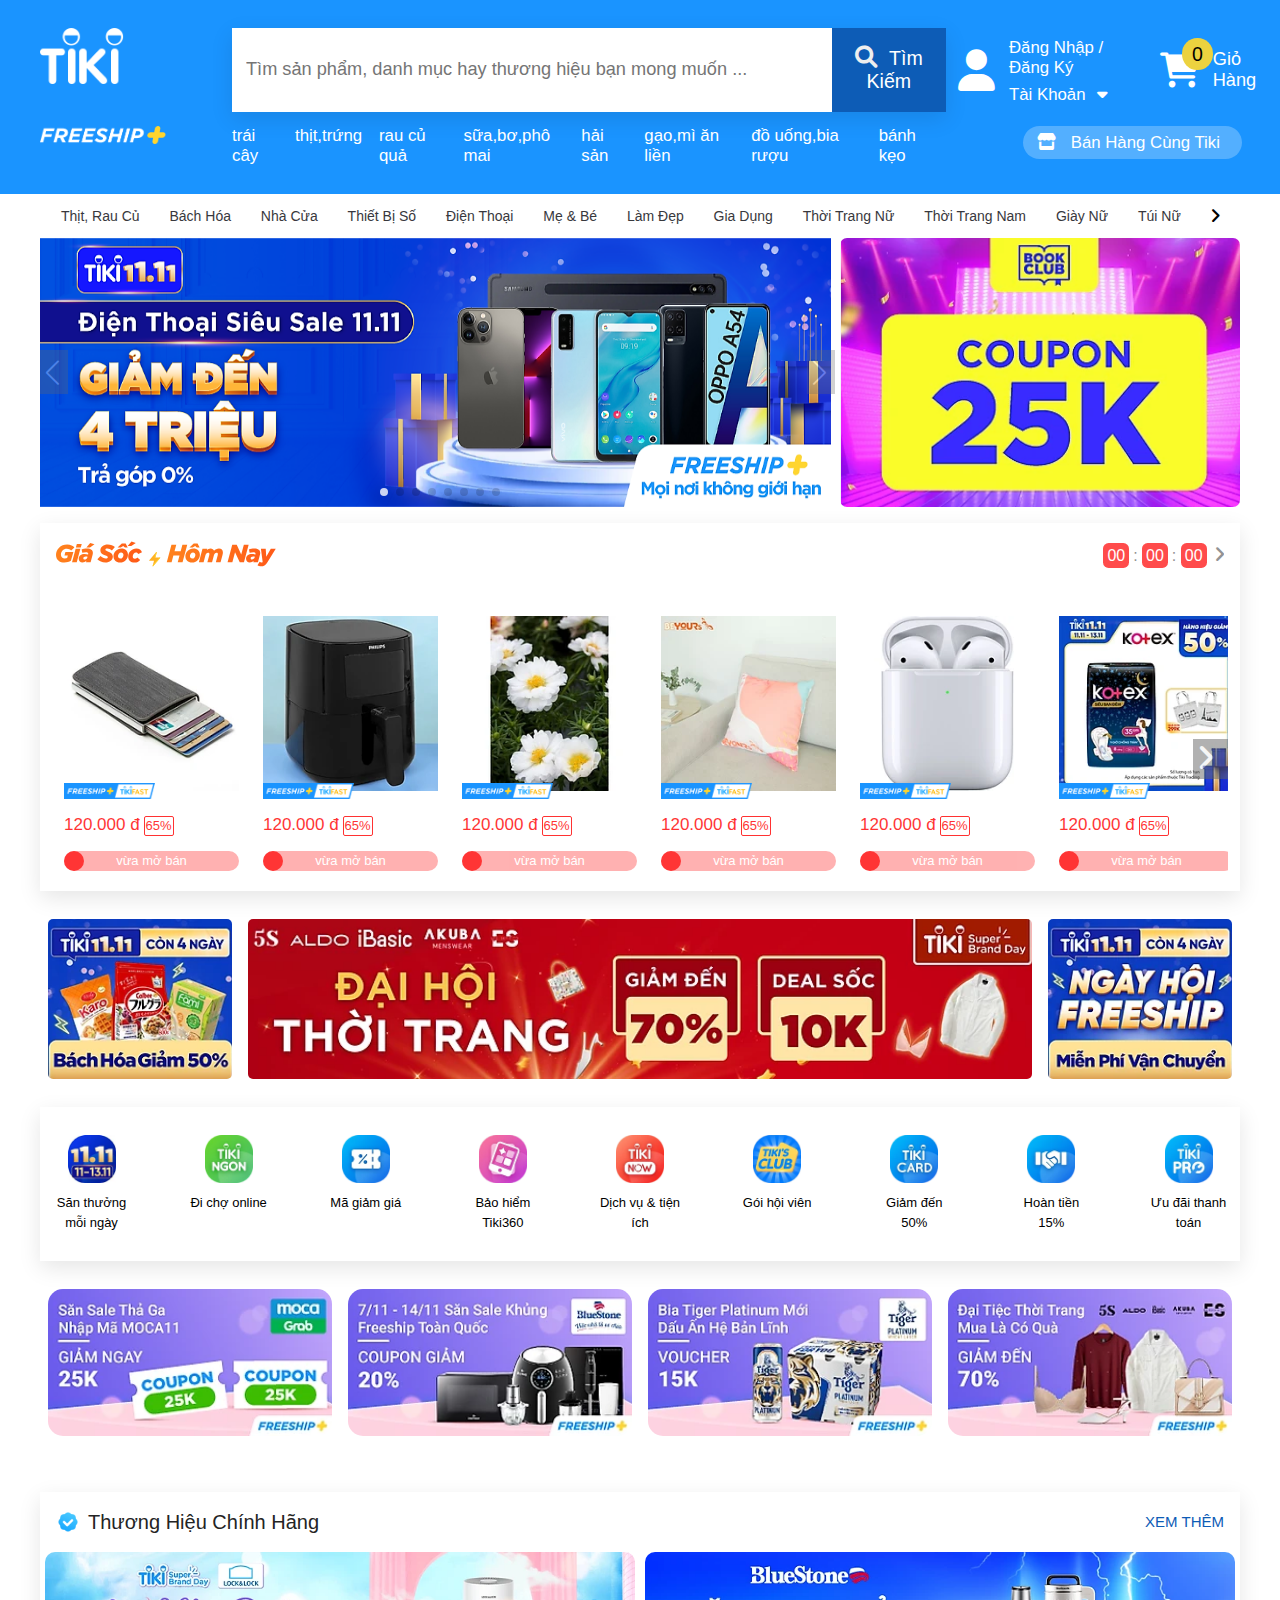
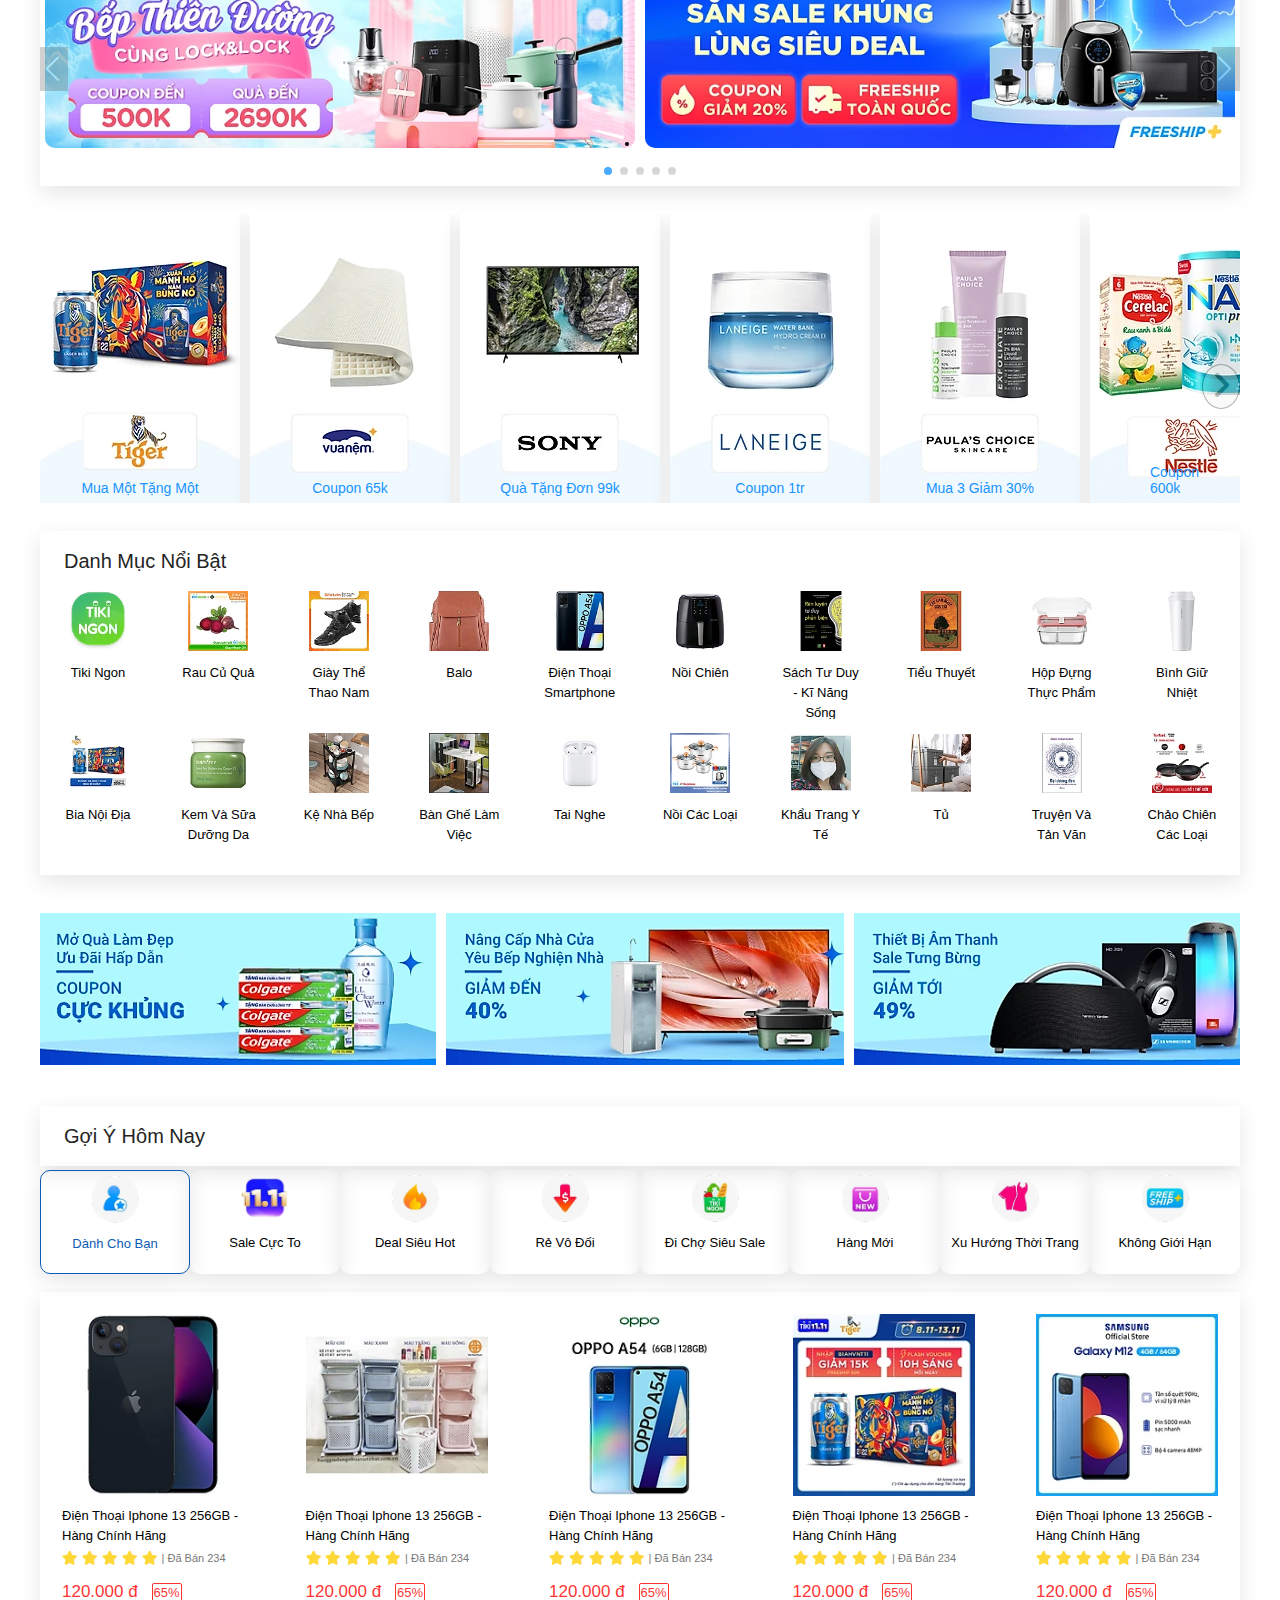
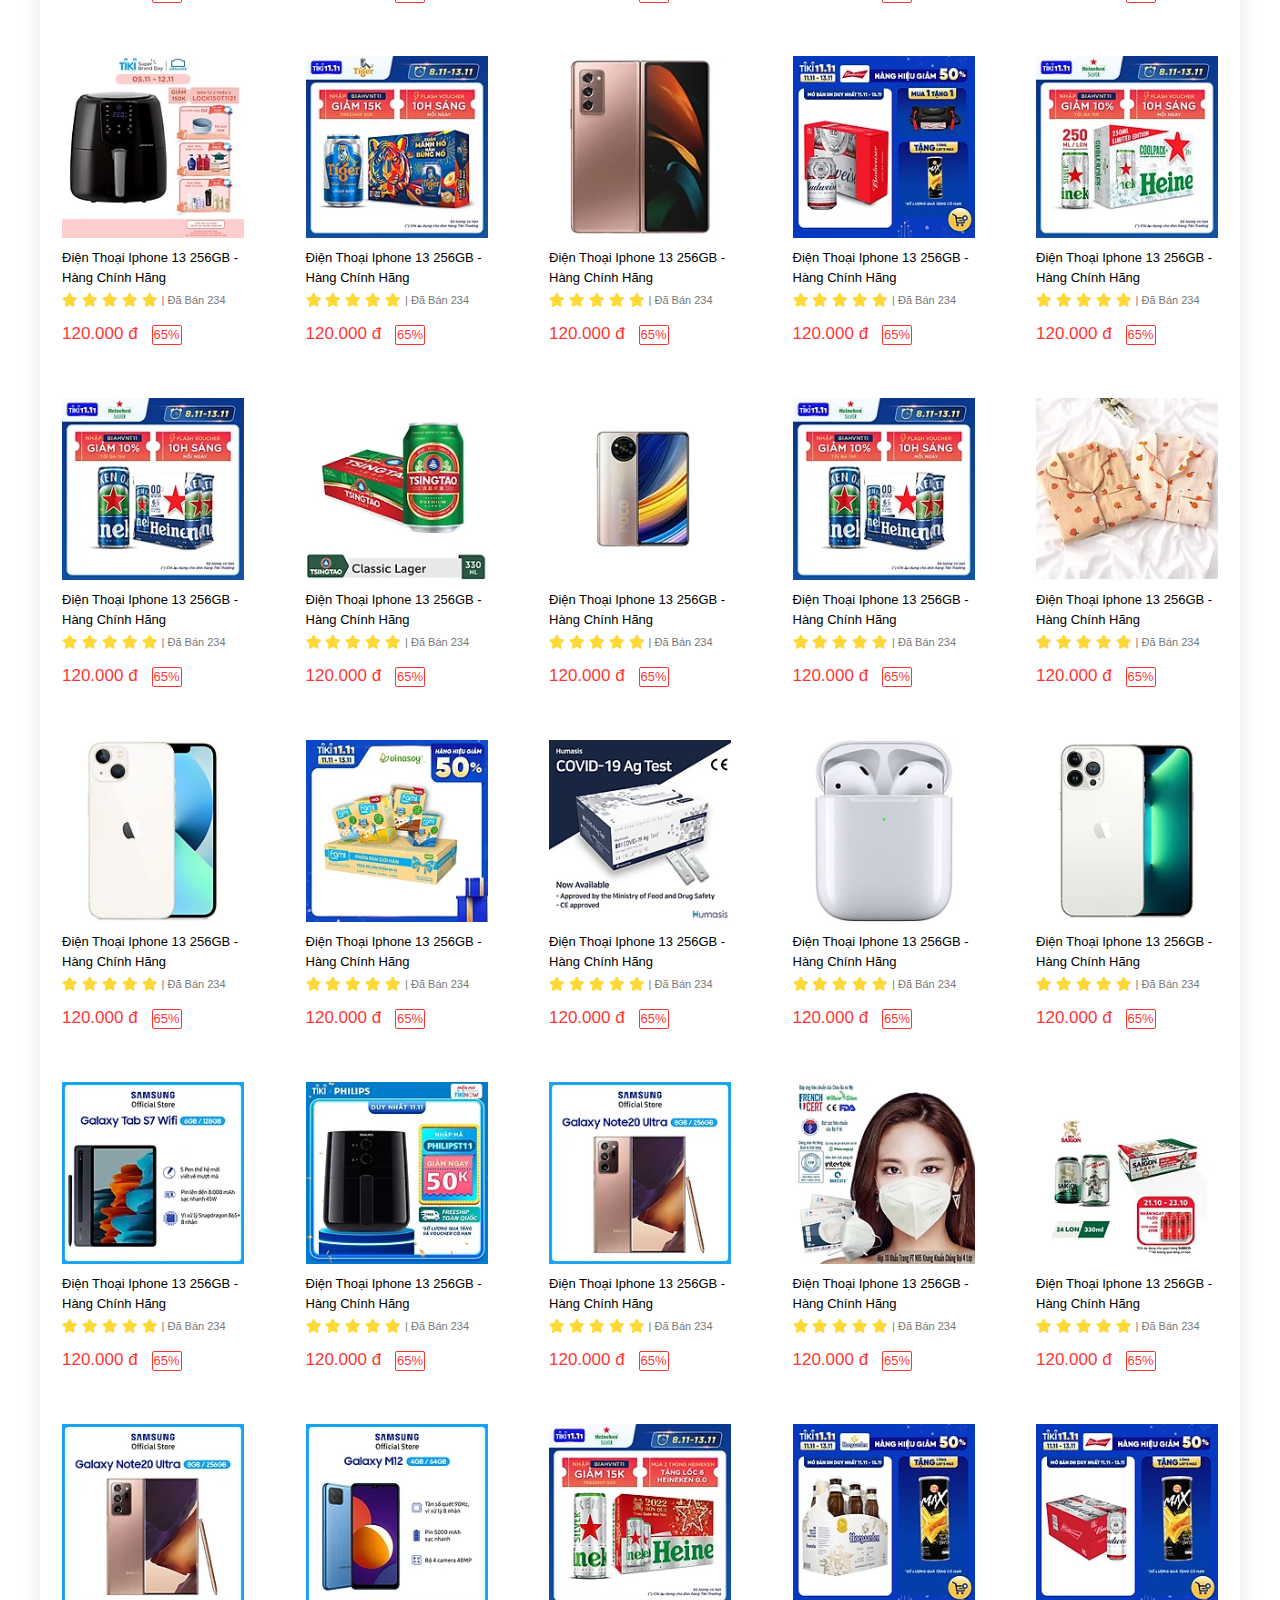
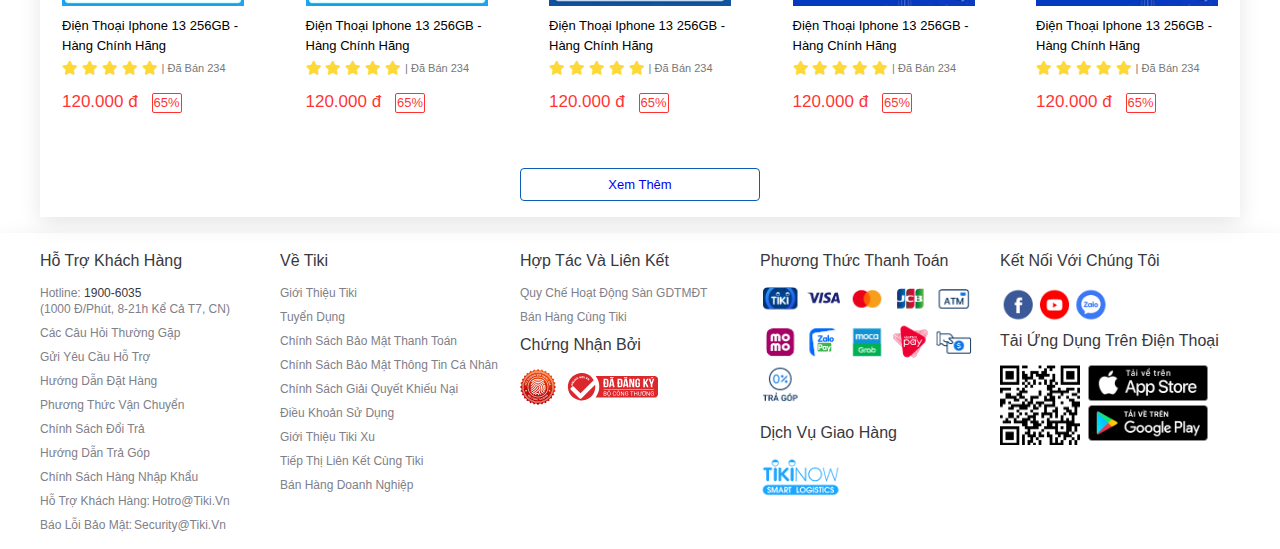
==== commit 83c535f0: "TK: update color , font size" ====
--- a/tiki/index.html
+++ b/tiki/index.html
@@ -472,13 +472,13 @@
         <div class="grid wide">
             <div class="row no-gutters">
                 <div class="container_banner_item">
-                    <div class="col l-2 m-2 c-2 banner_item">
+                    <div class="col l-2 m-0 c-0 banner_item">
                         <img src="image/home-brand/1.png" alt="">
                     </div>
-                    <div class="col l-8 m-8 c-8 banner_item">
+                    <div class="col l-8 m-12 c-12 banner_item">
                         <img src="image/home-brand/2.png" alt="">
                     </div>
-                    <div class="col l-2 m-2 c-2 banner_item">
+                    <div class="col l-2 m-0 c-0 banner_item">
                         <img src="image/home-brand/3.png" alt="">
                     </div>
                 </div>
--- a/tiki/css/main.css
+++ b/tiki/css/main.css
@@ -8,7 +8,7 @@
 
 *
 {
-    font-family: 'Roboto', sans-serif;
+   
     margin: 0 ;
     padding: 0;
     box-sizing: border-box;
@@ -20,7 +20,8 @@
 }
 
 html{
-    font-size: 62.5%;
+    font-family: roboto,Helvetica,Arial,sans-serif;
+    font-size: 14px;
     overflow-x: hidden;
     scroll-padding-top: 5.5pm;
     scroll-behavior: smooth;
@@ -30,7 +31,7 @@
 { 
    
     padding-top: 2rem;
-    background: var(--blue);
+    background: rgb(26, 148, 255);
     justify-content: center;
     align-items: center;
     box-shadow: var(--box-shadow);
@@ -236,7 +237,6 @@
     right: 10px;
     justify-content: center;
     height: 2rem;
-    width: 16rem;
 }
 .container_bottom_header .sales_introduction .icon
 {
@@ -250,6 +250,7 @@
 .navigation {
     background-color: white;
     height: 44px;
+    overflow: hidden;
   }
   .content {
     overflow: hidden;
@@ -270,7 +271,8 @@
     line-height: 46px;
     left: 0;
     display: none;
-    font-size: 2.2rem;
+    font-size: 17px;
+    padding:0 20px;
     cursor: pointer;
   }
   
@@ -280,12 +282,13 @@
     z-index: 9;
     line-height: 46px;
     right: 0;
-    font-size: 2.2rem;
+    font-size: 17px;
+    padding:0 20px;
     cursor: pointer;
   }
 .product {
     display: inline-block;
-    color: black;
+    color: rgb(56, 56, 61);
     font-size: 14px;
     margin: 0px 13px;
   }
@@ -831,6 +834,8 @@
     flex-direction: column;
     justify-content: center;
     align-items: center;
+    margin-right: 10px;
+    border-radius:5px;
     box-shadow: var(--box-shadow);
 }
 .container_slide_after_brand_auth_main
@@ -856,6 +861,7 @@
     opacity: 0.3;
     padding:3px 10px;
     border-radius:50%;
+    background:#eee;
     border:1px solid black;
  }
  .discount__icon:hover
@@ -940,11 +946,16 @@
 .banner_after_featured
 {
     margin: 2rem 0;
+    
+}
+.banner_after_featured .grid
+{
+    overflow: hidden;
 }
 .banner_after_featured .banner_after_featured_item
 {
     overflow: hidden;
-    border-radius: 30px;
+    border-radius: 10px;
     padding: 10px;
 }
 .banner_after_featured .banner_after_featured_item image
@@ -1528,7 +1539,10 @@
 {
     display:none;
 }
-
+.navigation
+{
+    display: none;
+}
 .footer 
  {
      width: 100%;
@@ -1558,4 +1572,22 @@
  {
      display: block;
  }
-}
+
+.brand_auth_bottom .container_banner_item .banner_item
+ {
+    width: 100%;
+    height:100%
+ }
+ .brand_auth_bottom .container_banner_item .banner_item:last-child
+ {
+     display:none;
+ }
+ .list_container_suggest_today_body
+ {
+     width: 100%;
+ }
+li.container_suggest_today_body_item
+{
+ flex-basis: 100%;
+}
+}
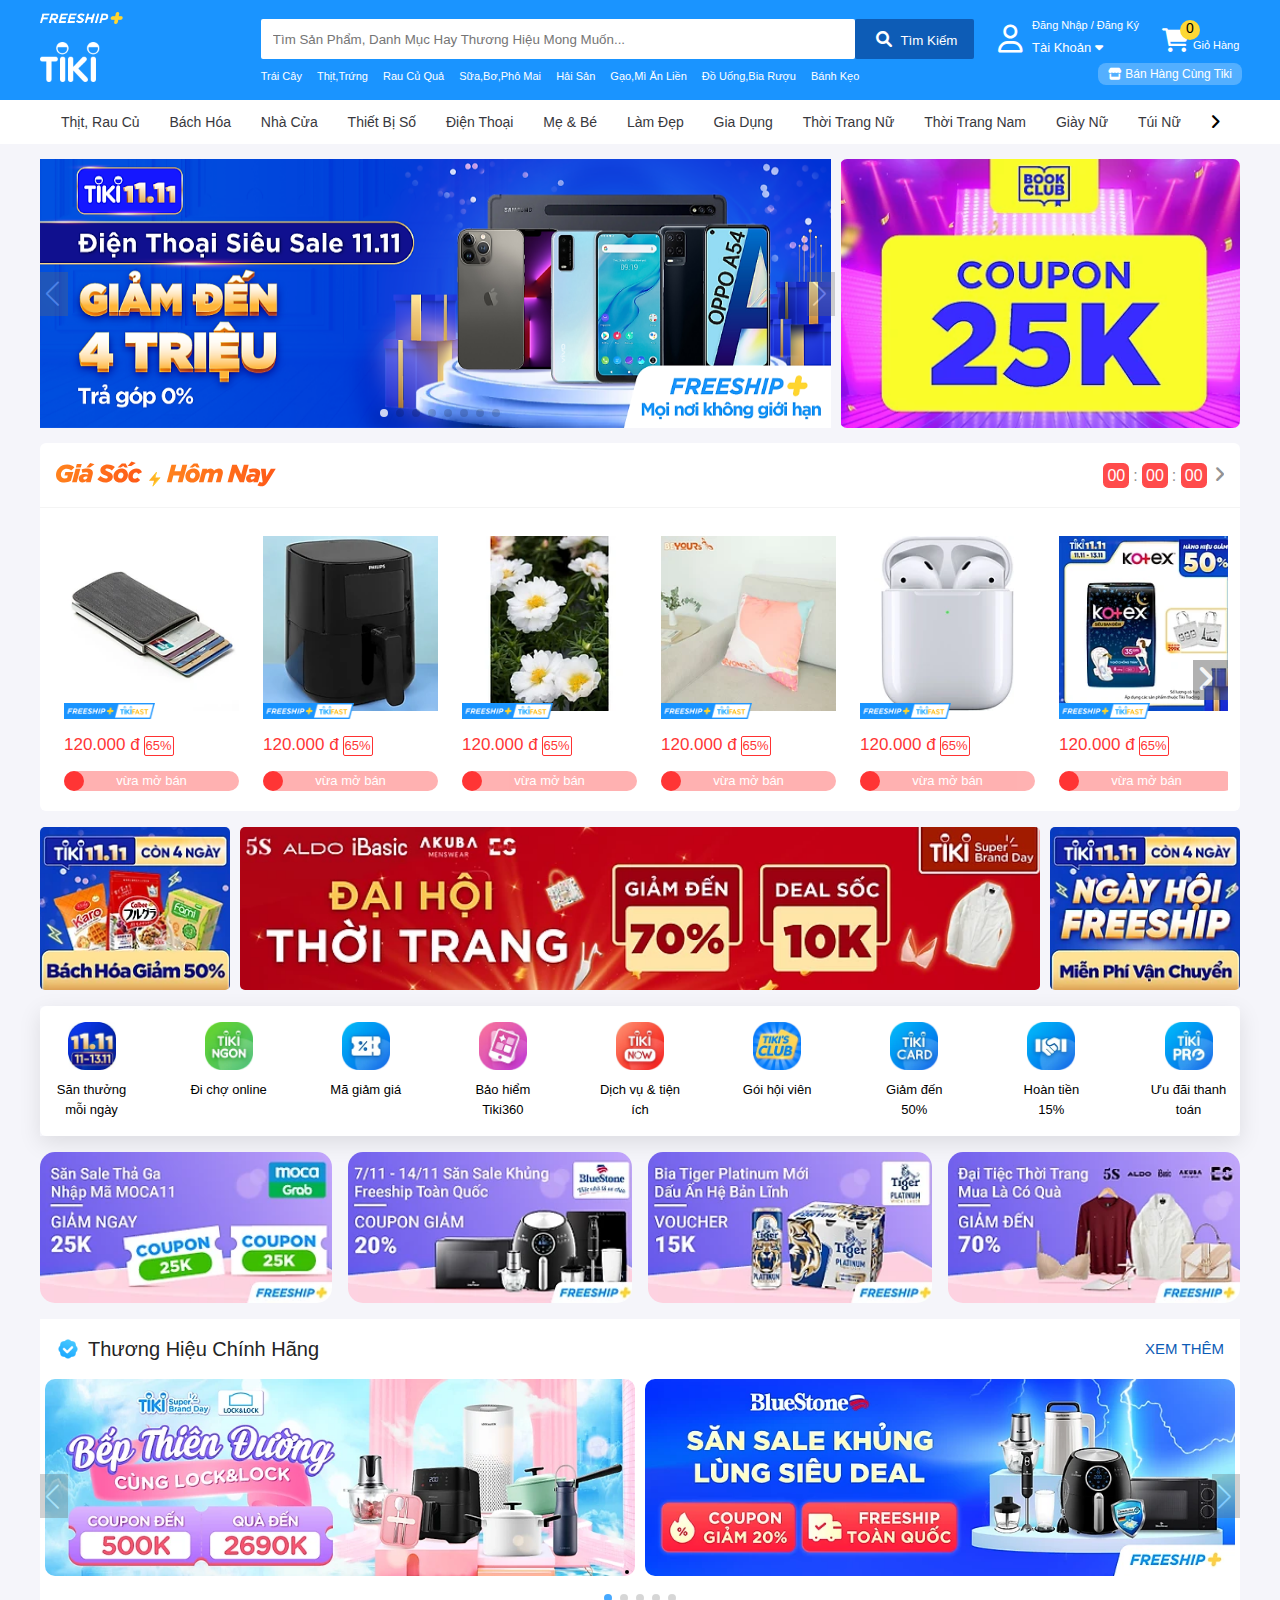
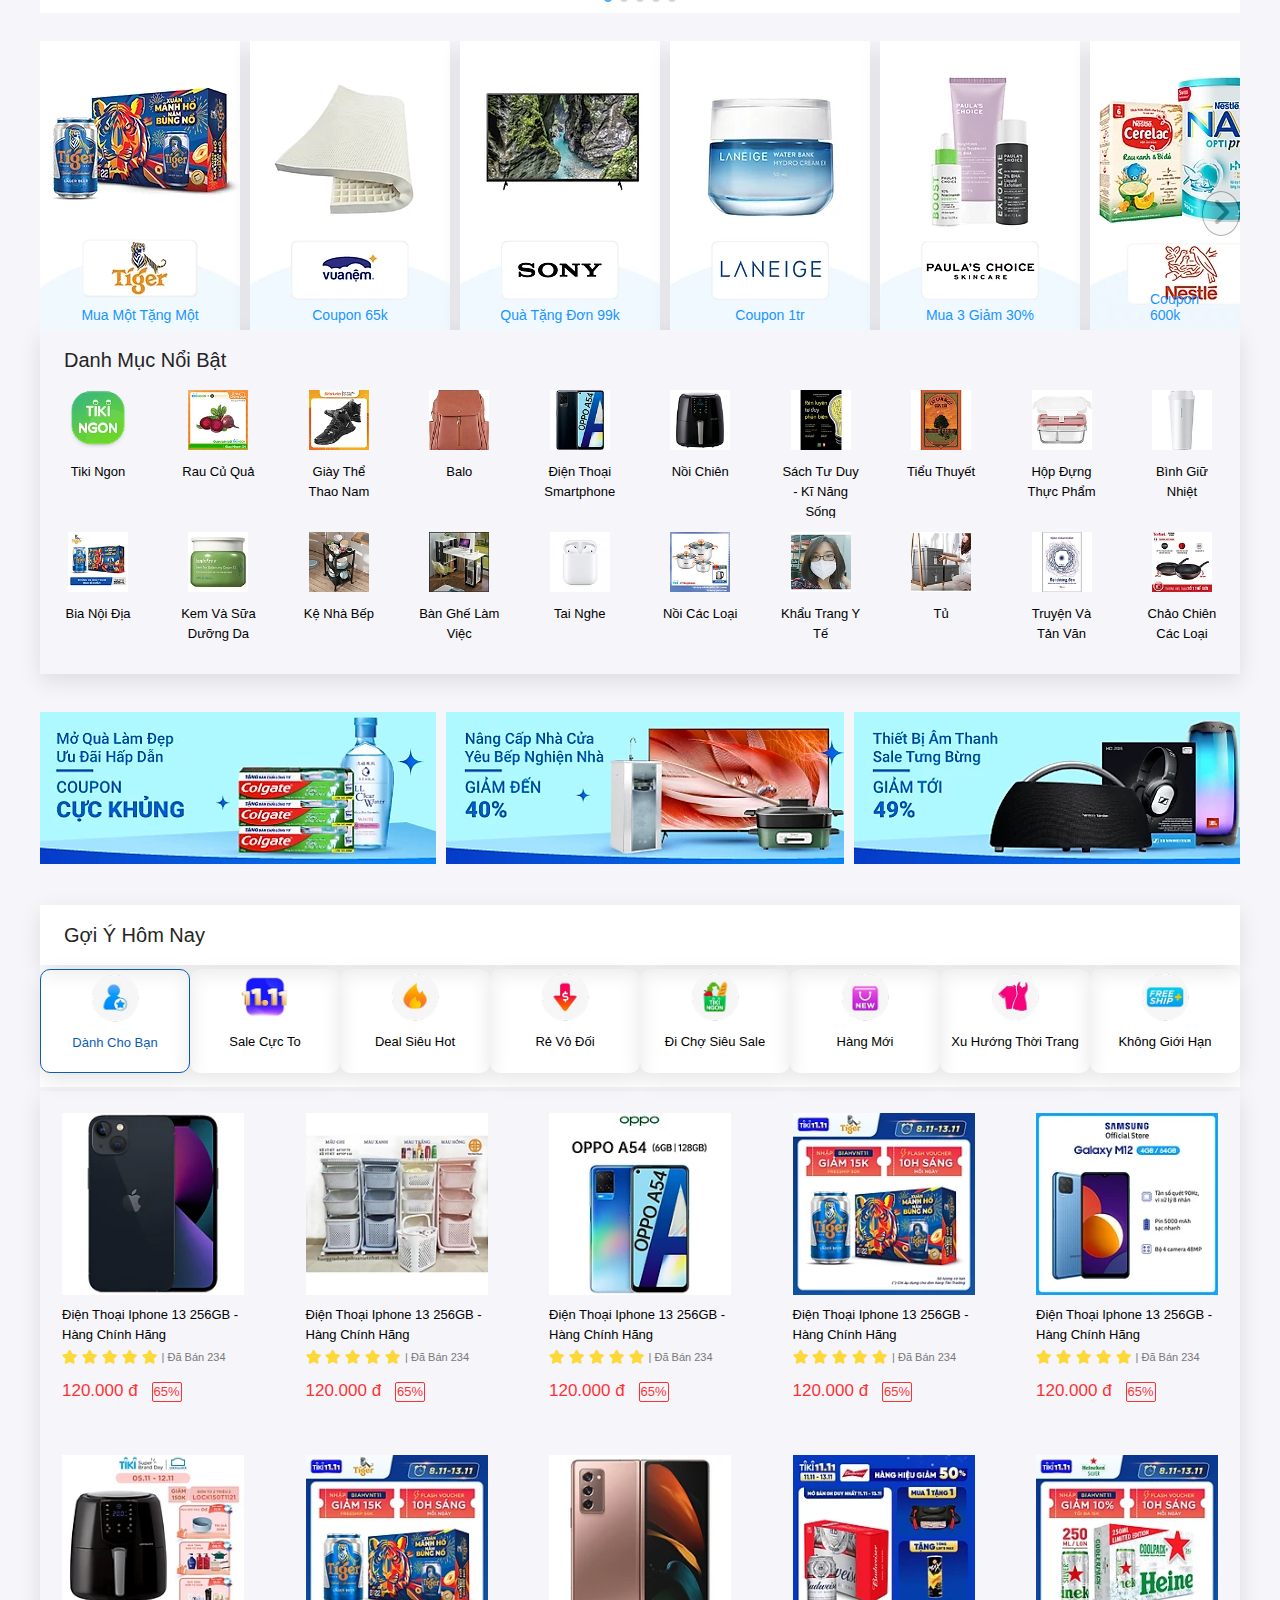
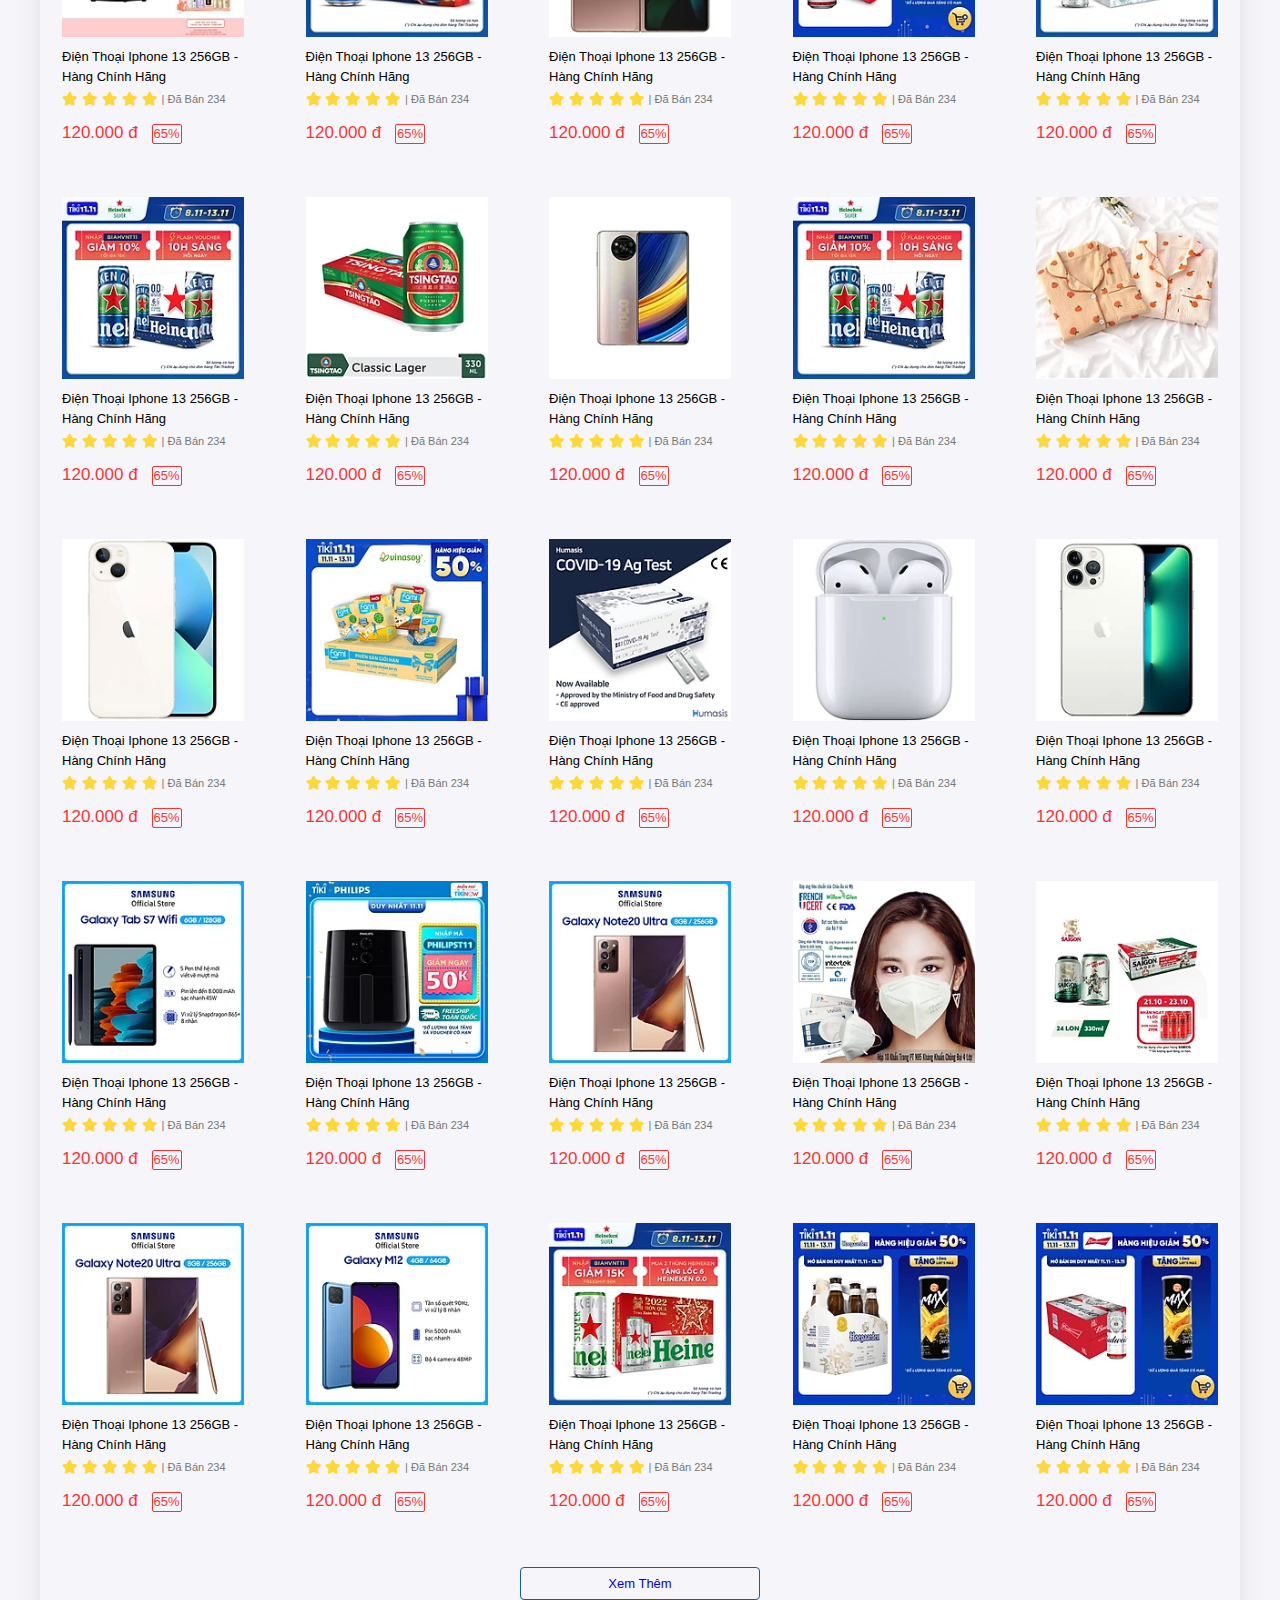
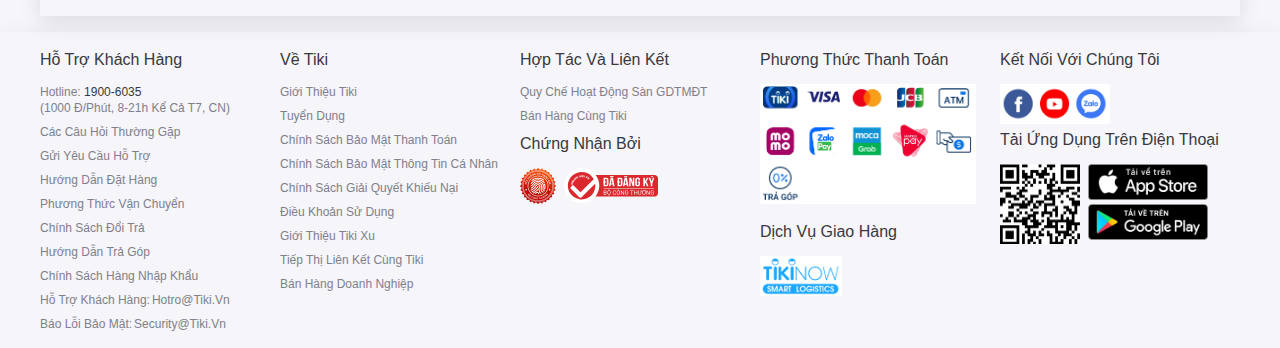
==== commit 6f43cc21: "TK:update code fix section" ====
--- a/tiki/index.html
+++ b/tiki/index.html
@@ -16,7 +16,7 @@
 </head>
 
 <body>
-    <header>
+    <!-- <header>
         <div class="container-header">
             <div class="grid wide">
                 <div class="row">
@@ -76,7 +76,89 @@
                 </div>
             </div>
         </div>
-    </header>
+    </header> -->
+    <div class="header">
+        <div class="grid wide container">
+          <div class="row header__container">
+            <div class="col l-1 logo__container">
+              <div class="logo-tiki">
+                <img class="logo-img" src="./image/logo-tiki.png" alt="" />
+              </div>
+              <a href="#">
+                <img
+                  class="freeship-img"
+                  src="./image/logo-freeship.png"
+                  alt=""
+                />
+              </a>
+              <div class="mobile__cart">
+                <i class="far fa-bell"></i>
+                <i class="fas fa-shopping-cart"></i>
+              </div>
+            </div>
+            <div class="col l-8">
+              <div class="search-box">
+                <div class="search__container">
+                  <div class="input-box">
+                    <div class="search-img">
+                      <i class="fas fa-search"></i>
+                    </div>
+                    <input
+                      class="box"
+                      type="text"
+                      placeholder="Tìm sản phẩm, danh mục hay thương hiệu mong muốn..."
+                    />
+                  </div>
+                  <div class="search-btn">
+                    <button class="btn" type="submit">
+                      <i class="fa-solid fa-magnifying-glass search-icon"></i>
+                      Tìm Kiếm
+                    </button>
+                  </div>
+                </div>
+                <div class="food-bar">
+                  <a class="food" href="#"> trái cây </a>
+                  <a class="food" href="#"> thịt,trứng </a>
+                  <a class="food" href="#"> rau củ quả </a>
+                  <a class="food" href="#"> sữa,bơ,phô mai </a>
+                  <a class="food" href="#"> hải sản </a>
+                  <a class="food" href="#"> gạo,mì ăn liền </a>
+                  <a class="food" href="#"> đồ uống,bia rượu </a>
+                  <a class="food" href="#"> bánh kẹo </a>
+                </div>
+              </div>
+            </div>
+            <div class="col l-2">
+              <div class="login">
+                <div class="user-icon">
+                  <i class="fa-regular fa-user"></i>
+                </div>
+                <span class="users">
+                  <span class="log-in">Đăng Nhập / Đăng Ký</span>
+                  <span class="user"
+                    >Tài khoản <i class="fa-solid fa-caret-down"></i
+                  ></span>
+                </span>
+              </div>
+            </div>
+            <div class="col l-1">
+              <div class="carts">
+                <i class="fa-solid fa-cart-shopping cart-icon"></i>
+                <span class="cart">Giỏ Hàng</span>
+                <span class="carts__item">0</span>
+              </div>
+            </div>
+            <div class="col l-2 seller">
+              <a href="#" class="sell">
+                <i class="fa-solid fa-store store-icon"></i>
+                Bán hàng cùng Tiki
+              </a>
+            </div>
+          </div>
+        </div>
+      </div>
+
+    
     <div class="navigation">
         <div class="grid wide">
             <div class="row">
@@ -634,6 +716,8 @@
 
                 </div>
             </div>
+
+          
     </section>
     <!-------------start section slide after brand auth-------------->
     <section class="slide_after_brand_auth">
--- a/tiki/css/main.css
+++ b/tiki/css/main.css
@@ -18,7 +18,10 @@
     text-transform: capitalize;
     transition: all 0.2s linear;
 }
-
+body
+{
+    background:#f5f5fa;
+}
 html{
     font-family: roboto,Helvetica,Arial,sans-serif;
     font-size: 14px;
@@ -27,221 +30,178 @@
     scroll-behavior: smooth;
 }
 
-header
-{ 
-   
-    padding-top: 2rem;
-    background: rgb(26, 148, 255);
-    justify-content: center;
-    align-items: center;
-    box-shadow: var(--box-shadow);
-     box-sizing: border-box;
-   
-}
-.bell_home ,.cart_home_top
-{
-    font-size: 17px;
-    color: #eee;
+.header {
+    width: 100%;
+    height: 100px;
+    background-color: rgb(26, 148, 255);
+  }
+  
+  .header__container {
+    position: relative;
+    padding-top: 4px;
+  }
+  
+  .logo__container {
+    position: relative;
+    display: flex;
+    flex-direction: column-reverse;
+  }
+  
+  .logo-tiki {
+    margin-top: 15px;
+  }
+  
+  .logo-img {
+    width: 60px;
+    height: 40px;
+  }
+  
+  .freeship-img {
+    width: 83px;
+    height: 12px;
+    margin-top: 8px;
+  }
+  
+  .mobile__cart {
+    display: none;
+    color: #fff;
+    font-size: 20px;
     position: absolute;
-
-}
-.bell_home
-{
-    top: 20%;
-right:13%;
-display: none;
-}
-.cart_home_top
-{
-top: 20%;
-right: 6%;
-display: none;
-}
-.img_freeShip_top
-{
+    right: 0;
+    top: 40px;
+    letter-spacing: 10px;
+  }
+  /* search header */
+  .search-box {
+    margin-left: 15%;
+    width: 100%;
+  }
+  .input-box {
+    width: 75%;
+  }
+  .box {
+    padding: 0 12px;
+    height: 40px;
+    border-radius: 2px;
+    border: none;
+    outline: none;
+    width: 100%;
+  }
+  
+  .search__container {
+    margin-top: 15px;
+    display: flex;
+  }
+  
+  .search-btn {
+    width: 15%;
+  }
+  
+  .search-btn .btn {
+    border: 0;
+    border-radius: 2px;
+    width: 100%;
+    height: 40px;
+    color: #fff;
+    background: rgb(13, 92, 182);
+    cursor: pointer;
+  }
+  
+  .search-icon {
+    padding: 0 5px;
+    font-size: 16px;
+  }
+  
+  .search-img {
+    display: none;
+  }
+  
+  .food-bar {
+    margin-top: 8px;
+  }
+  .food-bar a {
+    color: #fff;
+  }
+  
+  .food {
+    margin-right: 12px;
+    font-size: 11px;
+  }
+  
+  .login {
+    margin-left: 40px;
+    margin-top: 15px;
+    display: flex;
+  }
+  .user-icon {
+    margin: 5px 9px 0 0;
+    color: #fff;
+    width: 32px;
+    height: 32px;
+    font-size: 28px;
+    text-align: center;
+  }
+  
+  .users {
+    color: #fff;
+    display: flex;
+    flex-direction: column;
+    white-space: nowrap;
+  }
+  
+  .log-in {
+    font-size: 11px;
+    line-height: 12px;
+  }
+  
+  .user {
+    font-size: 13px;
+    line-height: 34px;
+  }
+  
+  .carts {
+    margin-top: 24px;
+    position: relative;
+    color: #fff;
+  }
+  
+  .cart-icon {
+    font-size: 24px;
+  }
+  .cart {
+    font-size: 11px;
+  }
+  
+  .carts__item {
     position: absolute;
-    width: 10rem;
-    top: 20%;
-    left: 6%;
-    display: none;
-}
-.img_freeShip_top img
-{
-    width: 100%;
-}
-header .container-header
-{
-    padding-bottom: 1rem;
-}
-header .logo
-{
-   
-    height: auto;
-}
-header .logo img
-{
-    width: 6rem;
-    height: auto;
-    object-fit: cover;
-}
-header .formSearch 
-{
-    width: 100%;
-    display: flex;
-    padding: 0;
-    box-shadow: var(--box-shadow);
-}
-
-header .formSearch input
-{
-    width: 84%;
-    padding: 0 1rem;
-    color: var(--light-color);
-    font-size: 1.3rem;
-    text-transform: none;
-}
-header .formSearch .btn
-{
-   width: 16%;
-    padding: 0 1rem;
-    background: #0D5CB6;
-    justify-content: center;
-    align-items: center;
+    color: #000;
+    width: 20px;
+    height: 20px;
+    border-radius: 50%;
+    text-align: center;
+    background-color: rgb(253, 216, 53);
+    left: 18px;
+    top: -8px;
+  }
+  
+  .seller {
+    border-radius: 8px;
+    font-size: 12px;
+    padding: 4px 10px;
+    margin-left: 25%;
+    background-color: rgba(255, 255, 255, 0.25);
+    position: absolute;
+    bottom: 0;
+    right: 10px;
+  }
+  .sell {
     color: #fff;
-    font-size: 1.4rem;
-    font-weight:500;
-}
-header .formSearch .btn i{
-    font-size:1.6rem;
-    margin-right: .5rem;
-    color:#eee;
-}
-
-.container-header .acount_user
-{
-    display: flex;
-    color: #fff;
-    justify-content: center;
-    align-items: center;
-}
-
-.container-header .acount_user .info_user
-{
-    display: flex;
-   flex-direction: column;
-   padding:.7rem 0 0 1rem;
-   display:column;
-   font-size: 1.2rem;
-   box-sizing: border-box;
-}
-
-.container-header .acount_user i
-{
-    font-size:3rem;
-}
-.container-header .acount_user .info_user .fa-caret-down
-{
-    font-size:1.2rem;
-    padding-left: .5rem;
-    box-sizing:var(--box-shadow)
-}
-
-.container-header .acount_user .info_user span
-{
-    margin-bottom: .5rem;
-}
-.container-header .cart_user
-{
-    color:#fff;
-    display: flex;
-    font-size:1.3rem;
-    justify-content: center;
-    align-items: center;
-}
-.container-header .cart_user .cart_icon
-{
-    position: relative;
-    
-}
-
-.container-header .cart_user .cart_icon i
-{
-    font-size:2.5rem;
-    justify-content: center;
-    align-items: center;
-    padding: 1.2rem 1rem;
-}
-
-.container-header .cart_user .cart_icon .amount_cart
-{
-    position:absolute;
-    border-radius: 50%;
-    background-color: rgb(236, 210, 63);
-    text-align:center;
-    padding:.3rem .7rem;
-    color:black;
-    font-weight: 500;
-    font-size:1.4rem;
-    top :.2rem;
-    right:0;
-
-}
-.container-header .cart_user span
-{
-
-}
-header .container_bottom_header 
-{
-    display : flex;
-    color : #fff;
-    font-size: 1.2rem;
-    justify-content: space-between;
-    
-    padding-bottom: 2rem;
-  
-}
-header .container_bottom_header .logo img
-{
-    width :9rem;
-}
-header .container_bottom_header ul
-{
-    display: flex;
-    text-decoration:none;
-    list-style: none;
-    padding: 0;
-
-}
-header .container_bottom_header ul li.item_menu_header
-{
-    padding:0 .6rem;
-    text-transform: lowercase;
-    
-}
-header .container_bottom_header ul li.item_menu_header:first-child
-{
-    padding-left: 0;
-}
-.container_bottom_header .sales_introduction
-{
-    position: relative;
-}
-.container_bottom_header .sales_introduction_box
-{
-    display: flex;
-    border-radius: 2rem;
-    background: rgba(255, 255, 255, 0.25);
-    padding:1.2rem 1rem;
-    align-items: center;
-    position: absolute;
-    right: 10px;
-    justify-content: center;
-    height: 2rem;
-}
-.container_bottom_header .sales_introduction .icon
-{
-    padding-right: .5rem;
-} 
+    padding: 2px 0;
+  }
+  .store-icon {
+    font-size: 12px;
+  }
+  
 
 /* --------------------- endheader ------------------------ */
 
@@ -250,6 +210,7 @@
 .navigation {
     background-color: white;
     height: 44px;
+    width: 100%;
     overflow: hidden;
   }
   .content {
@@ -272,7 +233,7 @@
     left: 0;
     display: none;
     font-size: 17px;
-    padding:0 20px;
+    padding:0 25px;
     cursor: pointer;
   }
   
@@ -298,7 +259,8 @@
 .slide_home
 {
     height: 269px;
-    margin-bottom: 16px;
+    margin-bottom: 15px;
+    margin-top: 15px;
 }
 .slide_home .container-slide_left 
 {
@@ -383,7 +345,7 @@
 /* -------------------------section price shock------------------- */
 .container_price_shork
 {
-    margin-bottom: 2rem;
+    margin-bottom: 16px;
 }
 .container_priceShock_bottom
 {
@@ -392,7 +354,8 @@
 }
 .container_price_shork .grid
 {
-    box-shadow: var(--box-shadow);
+   background: #fff;
+   border-radius: 6px;
     
 }
 .container_price_shork .container_priceShock_top
@@ -403,6 +366,7 @@
     justify-content: space-between;
     padding: 16px;
     height: 65px;
+    border-bottom: 1px solid rgb(244, 244, 244);
 }
 .container_price_shork .container_priceShock_top .tittle
 {
@@ -608,16 +572,24 @@
     width: 100%;
     overflow: hidden;
     display: flex;
-   padding-bottom: 2rem;
+   margin-bottom: 16px;
 }
 .Banner_after_price_shock .swiper-wrapper
 {
     width: 100%;
 
 }
-.Banner_after_price_shock .container_banner_item .banner_item
+/* .Banner_after_price_shock .container_banner_item .banner_item
 {
   padding: 0 8px;
+} */
+.Banner_after_price_shock .container_banner_item .banner_item:first-child
+{
+    padding-right: 10px;
+}
+.Banner_after_price_shock .container_banner_item .banner_item:last-child
+{
+    padding-left: 10px;
 }
 .Banner_after_price_shock .container_banner_item .banner_item img
 {
@@ -630,19 +602,21 @@
 .info_product .grid
 {
     box-shadow: var(--box-shadow);
-    margin-bottom: 2rem;
+    margin-bottom: 16px;
 }
 .info_product
 {
-    margin-bottom: 2rem;
+    margin-bottom: 16px;
 }
 .info_product .grid ul.info_product_list
 {
     display: flex;
+    background-color:#fff;
     list-style: none;
-    padding:2rem 0;
+    padding:16px 0;
     justify-content: space-between;
     flex-wrap: wrap;
+    border-radius:6px;
 }
 .info_product .grid ul.info_product_list li.item_info_product
 {
@@ -674,19 +648,27 @@
 /* -------------banner after info product------------ */
 .banner_after_info_product
 {
-    margin-bottom: 2rem;
+    margin-bottom: 16px;
 }
 .banner_after_info_product .container_banner_item 
 {
     width: 100%;
     overflow: hidden;
     display: flex;
-    margin-bottom: 2rem;
+    
 }
 .banner_after_info_product .container_banner_item .banner_item
 {
   padding: 0 8px;
 
+}
+.banner_after_info_product .container_banner_item .banner_item:first-child
+{
+    padding-left: 0px;
+}
+.banner_after_info_product .container_banner_item .banner_item:last-child
+{
+    padding-right: 0px;
 }
 .banner_after_info_product .container_banner_item .banner_item img
 {
@@ -699,7 +681,7 @@
 /* -------------brand_auth-------------- */
 .brand_auth .grid
 {
-    box-shadow: var(--box-shadow);
+    background: #fff;
 }
 .brand_auth .container_brand_auth .brand_auth_top
 {
@@ -811,11 +793,10 @@
 {
     left: 0px;
 }
+
+
 /* ---------------sile after brand auth ------------- */
-.slide_after_brand_auth
-{
-   margin-bottom: 2rem;
-}
+
 .container_slide_after_brand_auth
 {
     width: 130%;
@@ -827,7 +808,7 @@
     overflow: hidden;
     height: 289px;
 }
-.slide_after_brand_auth .slide_after_brand_auth_item
+ .slide_after_brand_auth_item
 {
     display: flex;
     width: 200px;
@@ -844,7 +825,7 @@
     position: relative;
     overflow: hidden;
 }
-.slide_after_brand_auth .slide_after_brand_auth_item span
+ .slide_after_brand_auth_item span
 {
     display: block;
     position: absolute;
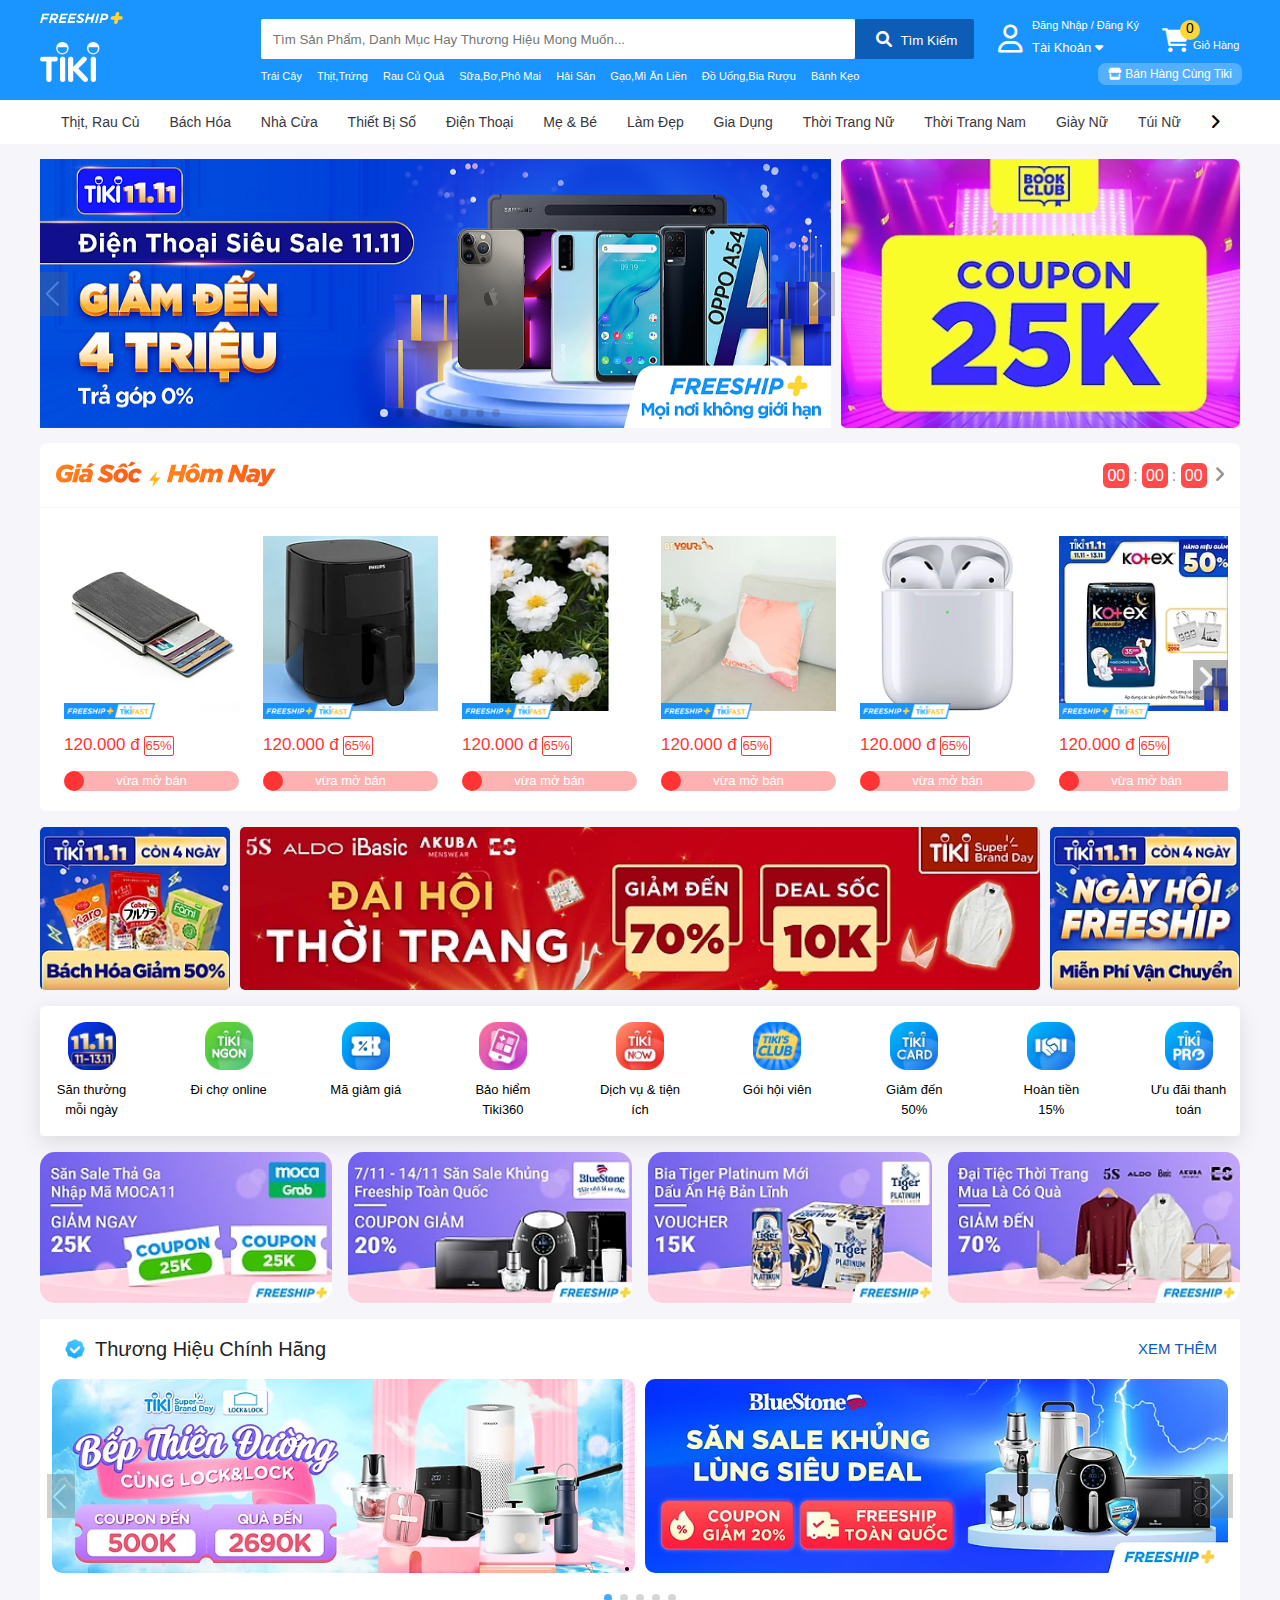
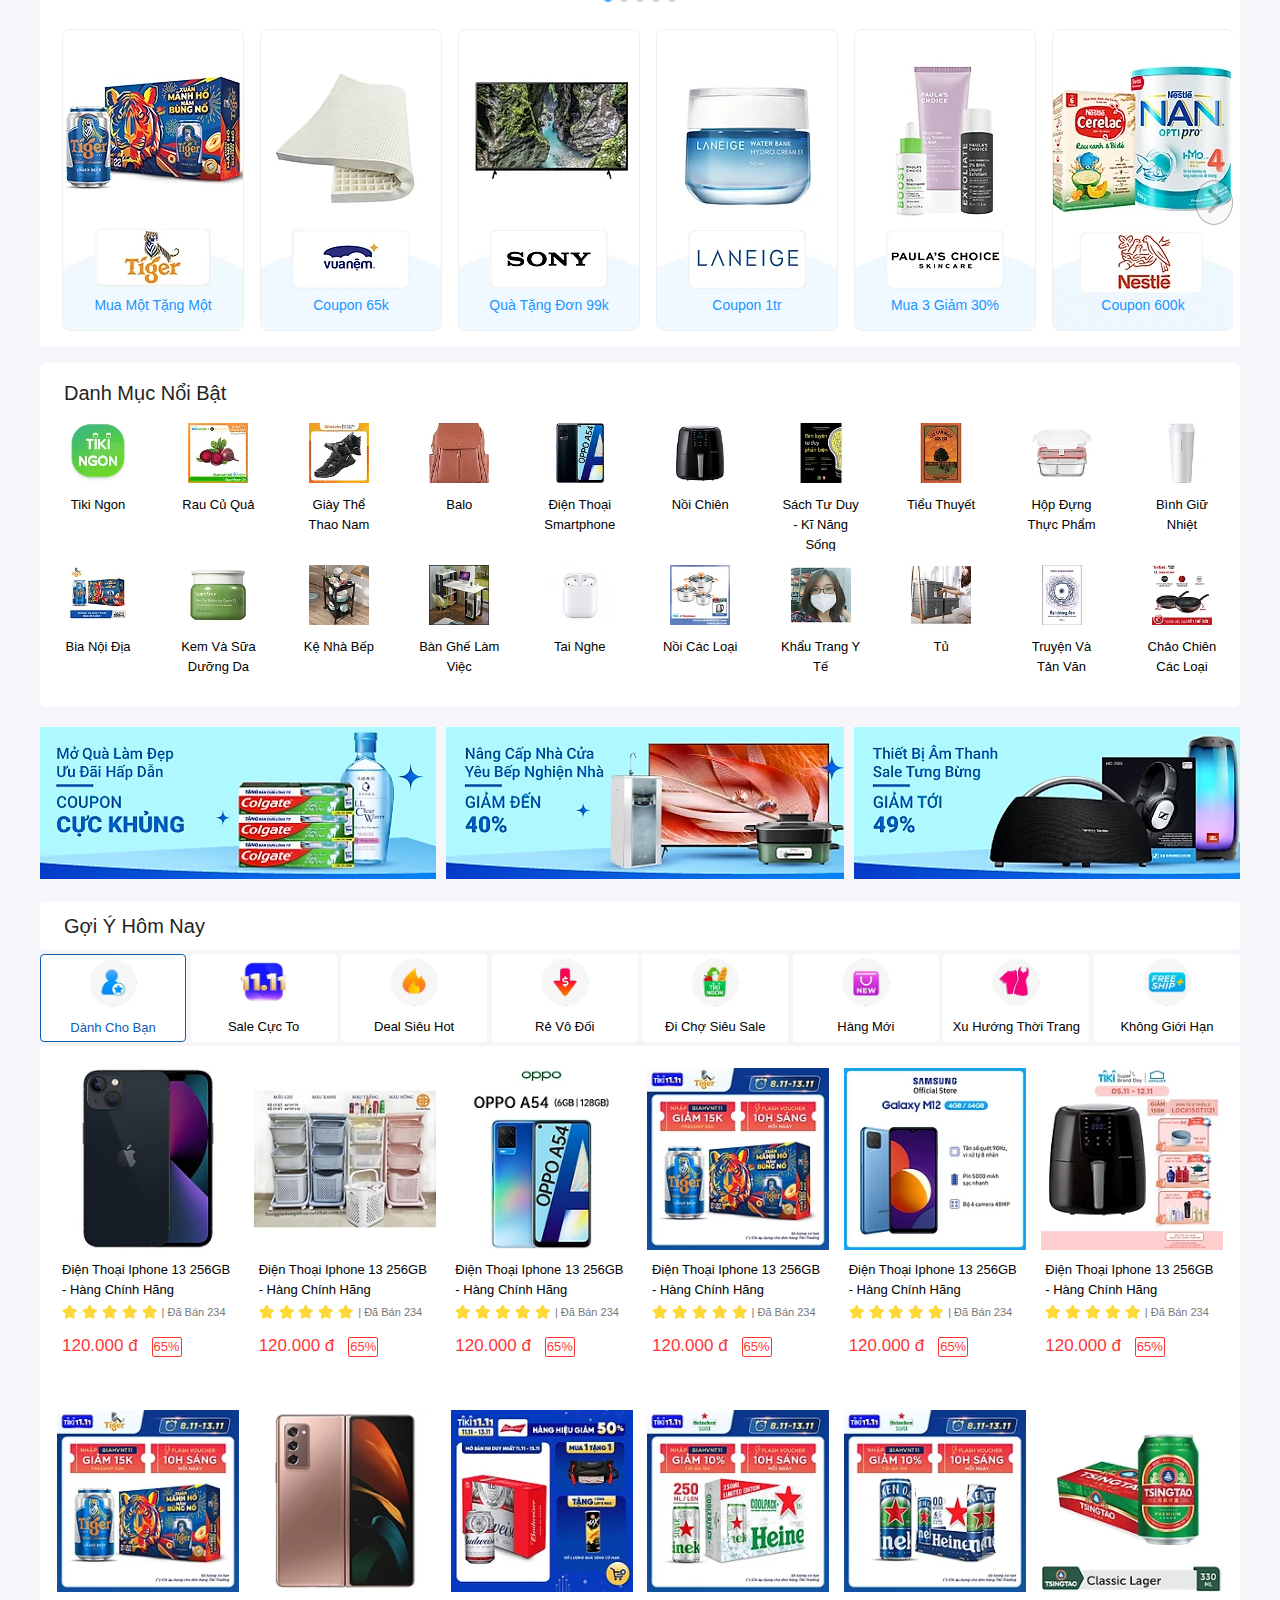
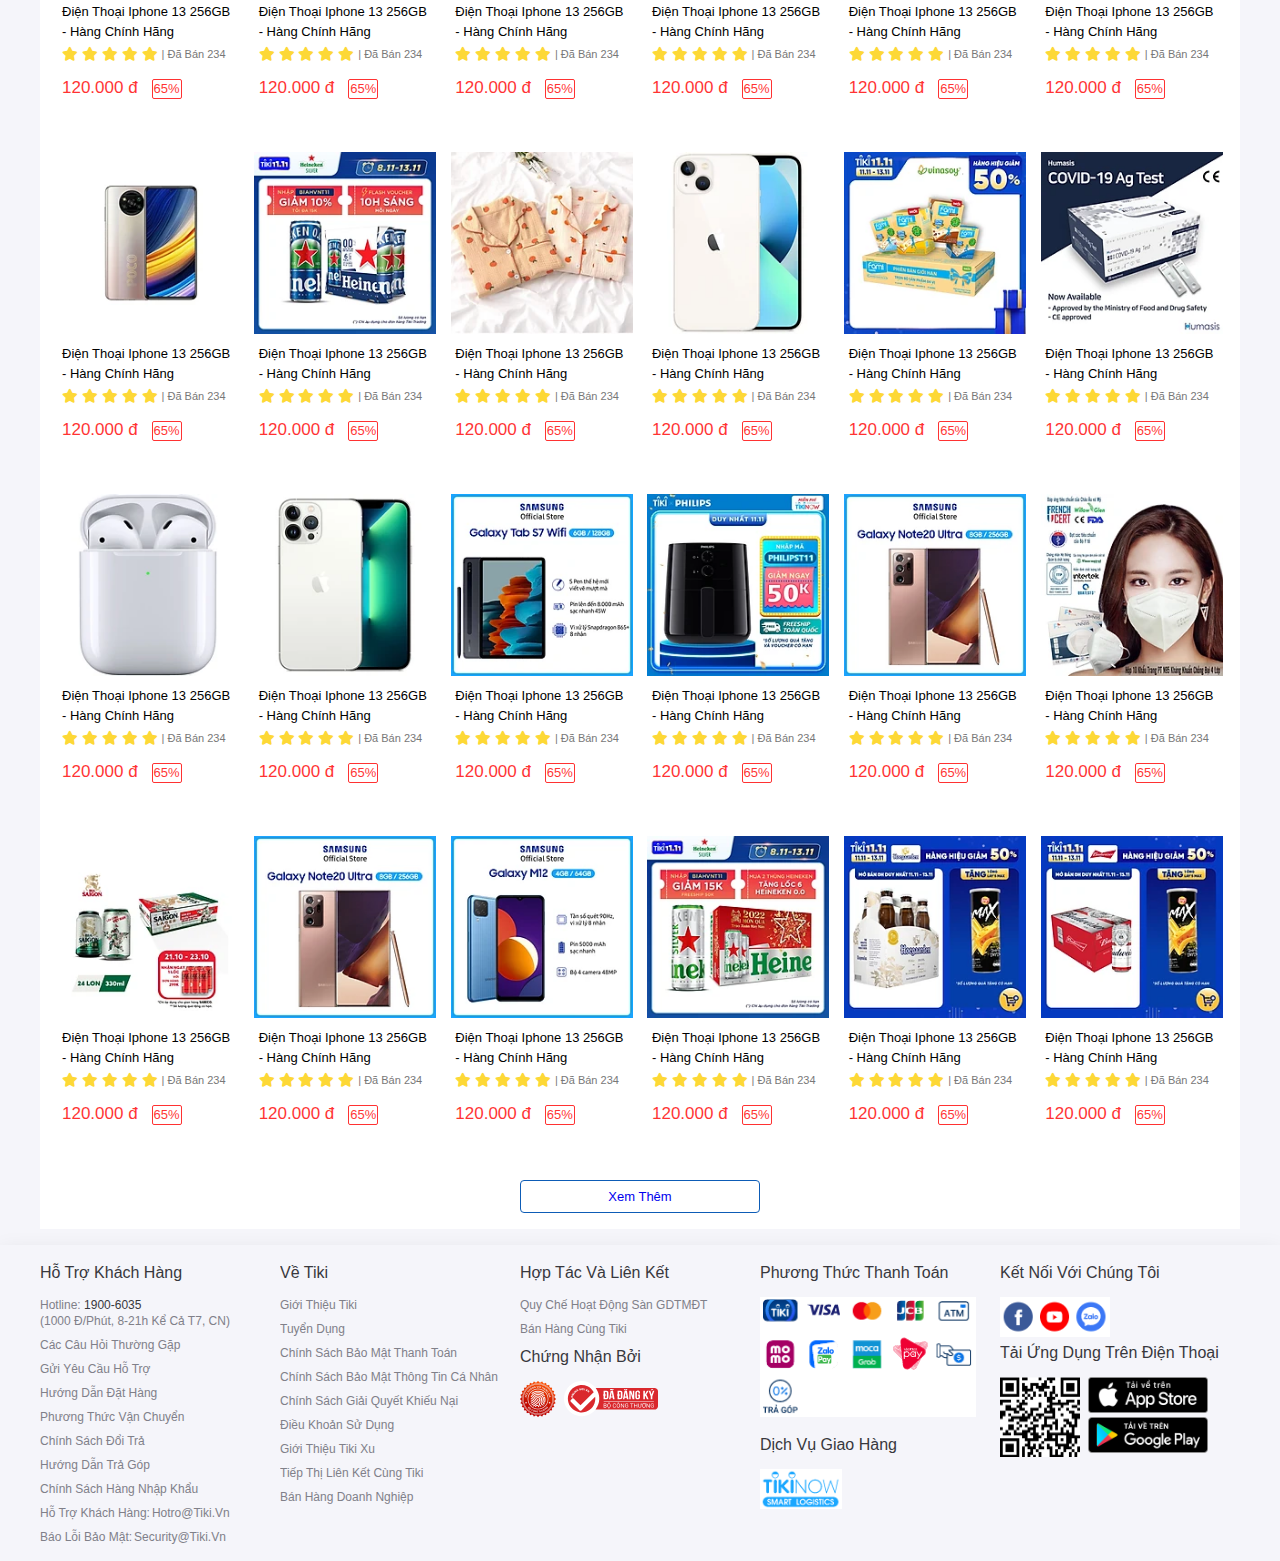
==== commit 5f5b82f2: "TK: fix remove box shadow" ====
--- a/tiki/index.html
+++ b/tiki/index.html
@@ -79,86 +79,77 @@
     </header> -->
     <div class="header">
         <div class="grid wide container">
-          <div class="row header__container">
-            <div class="col l-1 logo__container">
-              <div class="logo-tiki">
-                <img class="logo-img" src="./image/logo-tiki.png" alt="" />
-              </div>
-              <a href="#">
-                <img
-                  class="freeship-img"
-                  src="./image/logo-freeship.png"
-                  alt=""
-                />
-              </a>
-              <div class="mobile__cart">
-                <i class="far fa-bell"></i>
-                <i class="fas fa-shopping-cart"></i>
-              </div>
+            <div class="row header__container">
+                <div class="col l-1 logo__container">
+                    <div class="logo-tiki">
+                        <img class="logo-img" src="./image/logo-tiki.png" alt="" />
+                    </div>
+                    <a href="#">
+                        <img class="freeship-img" src="./image/logo-freeship.png" alt="" />
+                    </a>
+                    <div class="mobile__cart">
+                        <i class="far fa-bell"></i>
+                        <i class="fas fa-shopping-cart"></i>
+                    </div>
+                </div>
+                <div class="col l-8">
+                    <div class="search-box">
+                        <div class="search__container">
+                            <div class="input-box">
+                                <div class="search-img">
+                                    <i class="fas fa-search"></i>
+                                </div>
+                                <input class="box" type="text"
+                                    placeholder="Tìm sản phẩm, danh mục hay thương hiệu mong muốn..." />
+                            </div>
+                            <div class="search-btn">
+                                <button class="btn" type="submit">
+                                    <i class="fa-solid fa-magnifying-glass search-icon"></i>
+                                    Tìm Kiếm
+                                </button>
+                            </div>
+                        </div>
+                        <div class="food-bar">
+                            <a class="food" href="#"> trái cây </a>
+                            <a class="food" href="#"> thịt,trứng </a>
+                            <a class="food" href="#"> rau củ quả </a>
+                            <a class="food" href="#"> sữa,bơ,phô mai </a>
+                            <a class="food" href="#"> hải sản </a>
+                            <a class="food" href="#"> gạo,mì ăn liền </a>
+                            <a class="food" href="#"> đồ uống,bia rượu </a>
+                            <a class="food" href="#"> bánh kẹo </a>
+                        </div>
+                    </div>
+                </div>
+                <div class="col l-2">
+                    <div class="login">
+                        <div class="user-icon">
+                            <i class="fa-regular fa-user"></i>
+                        </div>
+                        <span class="users">
+                            <span class="log-in">Đăng Nhập / Đăng Ký</span>
+                            <span class="user">Tài khoản <i class="fa-solid fa-caret-down"></i></span>
+                        </span>
+                    </div>
+                </div>
+                <div class="col l-1">
+                    <div class="carts">
+                        <i class="fa-solid fa-cart-shopping cart-icon"></i>
+                        <span class="cart">Giỏ Hàng</span>
+                        <span class="carts__item">0</span>
+                    </div>
+                </div>
+                <div class="col l-2 seller">
+                    <a href="#" class="sell">
+                        <i class="fa-solid fa-store store-icon"></i>
+                        Bán hàng cùng Tiki
+                    </a>
+                </div>
             </div>
-            <div class="col l-8">
-              <div class="search-box">
-                <div class="search__container">
-                  <div class="input-box">
-                    <div class="search-img">
-                      <i class="fas fa-search"></i>
-                    </div>
-                    <input
-                      class="box"
-                      type="text"
-                      placeholder="Tìm sản phẩm, danh mục hay thương hiệu mong muốn..."
-                    />
-                  </div>
-                  <div class="search-btn">
-                    <button class="btn" type="submit">
-                      <i class="fa-solid fa-magnifying-glass search-icon"></i>
-                      Tìm Kiếm
-                    </button>
-                  </div>
-                </div>
-                <div class="food-bar">
-                  <a class="food" href="#"> trái cây </a>
-                  <a class="food" href="#"> thịt,trứng </a>
-                  <a class="food" href="#"> rau củ quả </a>
-                  <a class="food" href="#"> sữa,bơ,phô mai </a>
-                  <a class="food" href="#"> hải sản </a>
-                  <a class="food" href="#"> gạo,mì ăn liền </a>
-                  <a class="food" href="#"> đồ uống,bia rượu </a>
-                  <a class="food" href="#"> bánh kẹo </a>
-                </div>
-              </div>
-            </div>
-            <div class="col l-2">
-              <div class="login">
-                <div class="user-icon">
-                  <i class="fa-regular fa-user"></i>
-                </div>
-                <span class="users">
-                  <span class="log-in">Đăng Nhập / Đăng Ký</span>
-                  <span class="user"
-                    >Tài khoản <i class="fa-solid fa-caret-down"></i
-                  ></span>
-                </span>
-              </div>
-            </div>
-            <div class="col l-1">
-              <div class="carts">
-                <i class="fa-solid fa-cart-shopping cart-icon"></i>
-                <span class="cart">Giỏ Hàng</span>
-                <span class="carts__item">0</span>
-              </div>
-            </div>
-            <div class="col l-2 seller">
-              <a href="#" class="sell">
-                <i class="fa-solid fa-store store-icon"></i>
-                Bán hàng cùng Tiki
-              </a>
-            </div>
-          </div>
         </div>
-      </div>
-
-    
+    </div>
+
+
     <div class="navigation">
         <div class="grid wide">
             <div class="row">
@@ -257,48 +248,48 @@
             </div>
         </div>
     </div>
-     <!---------------- section nav mobile--------------->
-     <section class="nav_mobile">
+    <!---------------- section nav mobile--------------->
+    <section class="nav_mobile">
         <div class="container_nav_mobile">
             <ul class="list_nav_mobile">
                 <li class="nav_mobile_item active_nav_mobile">
                     <div class="icon_item">
                         <i class="fa-solid fa-house"></i>
-                    <div class="Nav_mobile_title">
-                        Trang chủ
-                    </div>
+                        <div class="Nav_mobile_title">
+                            Trang chủ
+                        </div>
                 </li>
                 <li class="nav_mobile_item">
                     <div class="icon_item">
                         <i class="fa-solid fa-bars"></i>
-                    <div class="Nav_mobile_title">
-                       Danh mục
-                    </div>
+                        <div class="Nav_mobile_title">
+                            Danh mục
+                        </div>
                 </li>
                 <li class="nav_mobile_item">
                     <div class="icon_item">
                         <i class="fa-solid fa-fire-flame-curved"></i>
-                    <div class="Nav_mobile_title">
-                        Lướt
-                    </div>
+                        <div class="Nav_mobile_title">
+                            Lướt
+                        </div>
                 </li>
                 <li class="nav_mobile_item">
                     <div class="icon_item">
                         <i class="fa-solid fa-comment"></i>
-                    <div class="Nav_mobile_title">
-                        Chát
-                    </div>
+                        <div class="Nav_mobile_title">
+                            Chát
+                        </div>
                 </li>
                 <li class="nav_mobile_item">
                     <div class="icon_item">
                         <i class="fa-solid fa-user"></i>
-                    <div class="Nav_mobile_title">
-                       Cá Nhân
-                    </div>
+                        <div class="Nav_mobile_title">
+                            Cá Nhân
+                        </div>
                 </li>
             </ul>
-       
-    </div>
+
+        </div>
     </section>
     <!---------------section slide home start -->
     <section class="slide_home">
@@ -348,204 +339,206 @@
                 </div>
             </div>
             <div class="col l-12">
-                 <div class="container_priceShock_bottom">
+                <div class="container_priceShock_bottom">
                     <ul class="slide_priceShock_bottom">
-                    <li class="price_Shok_Item">
-                        <div class="image_shock_item">
-                            <img src="image/produit-flashSale/1.jpg" alt="">
-                            <img src="image/produit-flashSale/tiki-freeship.png" class="image_freeship_shock_item"
-                                alt="">
-                        </div>
-
-                        <div class="price">
-                            <span class="priceItem">120.000 đ</span>
-                            <span class="percent_discount">65%</span>
-                        </div>
-                        <div class="deal_discount">
-                            <div class="deals_progress"></div>
-                            <span>Vừa mở bán</span>
-                        </div>
-                    </li>
-                    <li class="price_Shok_Item">
-                        <div class="image_shock_item">
-                            <img src="image/produit-flashSale/2.jpg" alt="">
-                            <img src="image/produit-flashSale/tiki-freeship.png" class="image_freeship_shock_item"
-                                alt="">
-                        </div>
-
-                        <div class="price">
-                            <span class="priceItem">120.000 đ</span>
-                            <span class="percent_discount">65%</span>
-                        </div>
-                        <div class="deal_discount">
-                            <div class="deals_progress"></div>
-                            <span>Vừa mở bán</span>
-                        </div>
-                    </li>
-                    <li class="price_Shok_Item">
-                        <div class="image_shock_item">
-                            <img src="image/produit-flashSale/3.jpg" alt="">
-                            <img src="image/produit-flashSale/tiki-freeship.png" class="image_freeship_shock_item"
-                                alt="">
-                        </div>
-
-                        <div class="price">
-                            <span class="priceItem">120.000 đ</span>
-                            <span class="percent_discount">65%</span>
-                        </div>
-                        <div class="deal_discount">
-                            <div class="deals_progress"></div>
-                            <span>Vừa mở bán</span>
-                        </div>
-                    </li>
-                    <li class="price_Shok_Item">
-                        <div class="image_shock_item">
-                            <img src="image/produit-flashSale/4.JPG" alt="">
-                            <img src="image/produit-flashSale/tiki-freeship.png" class="image_freeship_shock_item"
-                                alt="">
-                        </div>
-
-                        <div class="price">
-                            <span class="priceItem">120.000 đ</span>
-                            <span class="percent_discount">65%</span>
-                        </div>
-                        <div class="deal_discount">
-                            <div class="deals_progress"></div>
-                            <span>Vừa mở bán</span>
-                        </div>
-                    </li>
-                    <li class="price_Shok_Item">
-                        <div class="image_shock_item">
-                            <img src="image/produit-flashSale/5.jpg" alt="">
-                            <img src="image/produit-flashSale/tiki-freeship.png" class="image_freeship_shock_item"
-                                alt="">
-                        </div>
-
-                        <div class="price">
-                            <span class="priceItem">120.000 đ</span>
-                            <span class="percent_discount">65%</span>
-                        </div>
-                        <div class="deal_discount">
-                            <div class="deals_progress"></div>
-                            <span>Vừa mở bán</span>
-                        </div>
-                    </li>
-                    <li class="price_Shok_Item">
-                        <div class="image_shock_item">
-                            <img src="image/produit-flashSale/6.png" alt="">
-                            <img src="image/produit-flashSale/tiki-freeship.png" class="image_freeship_shock_item"
-                                alt="">
-                        </div>
-
-                        <div class="price">
-                            <span class="priceItem">120.000 đ</span>
-                            <span class="percent_discount">65%</span>
-                        </div>
-                        <div class="deal_discount">
-                            <div class="deals_progress"></div>
-                            <span>Vừa mở bán</span>
-                        </div>
-                    </li>
-                    <li class="price_Shok_Item">
-                        <div class="image_shock_item">
-                            <img src="image/produit-flashSale/7.jpg" alt="">
-                            <img src="image/produit-flashSale/tiki-freeship.png" class="image_freeship_shock_item"
-                                alt="">
-                        </div>
-
-                        <div class="price">
-                            <span class="priceItem">120.000 đ</span>
-                            <span class="percent_discount">65%</span>
-                        </div>
-                        <div class="deal_discount">
-                            <div class="deals_progress"></div>
-                            <span>Vừa mở bán</span>
-                        </div>
-                    </li>
-                    <li class="price_Shok_Item">
-                        <div class="image_shock_item">
-                            <img src="image/produit-flashSale/8.jpg" alt="">
-                            <img src="image/produit-flashSale/tiki-freeship.png" class="image_freeship_shock_item"
-                                alt="">
-                        </div>
-
-                        <div class="price">
-                            <span class="priceItem">120.000 đ</span>
-                            <span class="percent_discount">65%</span>
-                        </div>
-                        <div class="deal_discount">
-                            <div class="deals_progress"></div>
-                            <span>Vừa mở bán</span>
-                        </div>
-                    </li>
-                    <li class="price_Shok_Item">
-                        <div class="image_shock_item">
-                            <img src="image/produit-flashSale/10.jpg" alt="">
-                            <img src="image/produit-flashSale/tiki-freeship.png" class="image_freeship_shock_item"
-                                alt="">
-                        </div>
-
-                        <div class="price">
-                            <span class="priceItem">120.000 đ</span>
-                            <span class="percent_discount">65%</span>
-                        </div>
-                        <div class="deal_discount">
-                            <div class="deals_progress"></div>
-                            <span>Vừa mở bán</span>
-                        </div>
-                    </li>
-                    <li class="price_Shok_Item">
-                        <div class="image_shock_item">
-                            <img src="image/produit-flashSale/11.jpg" alt="">
-                            <img src="image/produit-flashSale/tiki-freeship.png" class="image_freeship_shock_item"
-                                alt="">
-                        </div>
-
-                        <div class="price">
-                            <span class="priceItem">120.000 đ</span>
-                            <span class="percent_discount">65%</span>
-                        </div>
-                        <div class="deal_discount">
-                            <div class="deals_progress"></div>
-                            <span>Vừa mở bán</span>
-                        </div>
-                    </li>
-                    <li class="price_Shok_Item">
-                        <div class="image_shock_item">
-                            <img src="image/produit-flashSale/12.jpg" alt="">
-                            <img src="image/produit-flashSale/tiki-freeship.png" class="image_freeship_shock_item"
-                                alt="">
-                        </div>
-
-                        <div class="price">
-                            <span class="priceItem">120.000 đ</span>
-                            <span class="percent_discount">65%</span>
-                        </div>
-                        <div class="deal_discount">
-                            <div class="deals_progress"></div>
-                            <span>Vừa mở bán</span>
-                        </div>
-                    </li>
-                    <li class="price_Shok_Item">
-                        <div class="image_shock_item">
-                            <img src="image/produit-flashSale/6.png" alt="">
-                            <img src="image/produit-flashSale/tiki-freeship.png" class="image_freeship_shock_item"
-                                alt="">
-                        </div>
-
-                        <div class="price">
-                            <span class="priceItem">120.000 đ</span>
-                            <span class="percent_discount">65%</span>
-                        </div>
-                        <div class="deal_discount">
-                            <div class="deals_progress"></div>
-                            <span>Vừa mở bán</span>
-                        </div>
-                    </li>
+                        <li class="price_Shok_Item">
+                            <div class="image_shock_item">
+                                <img src="image/produit-flashSale/1.jpg" alt="">
+                                <img src="image/produit-flashSale/tiki-freeship.png" class="image_freeship_shock_item"
+                                    alt="">
+                            </div>
+
+                            <div class="price">
+                                <span class="priceItem">120.000 đ</span>
+                                <span class="percent_discount">65%</span>
+                            </div>
+                            <div class="deal_discount">
+                                <div class="deals_progress"></div>
+                                <span>Vừa mở bán</span>
+                            </div>
+                        </li>
+                        <li class="price_Shok_Item">
+                            <div class="image_shock_item">
+                                <img src="image/produit-flashSale/2.jpg" alt="">
+                                <img src="image/produit-flashSale/tiki-freeship.png" class="image_freeship_shock_item"
+                                    alt="">
+                            </div>
+
+                            <div class="price">
+                                <span class="priceItem">120.000 đ</span>
+                                <span class="percent_discount">65%</span>
+                            </div>
+                            <div class="deal_discount">
+                                <div class="deals_progress"></div>
+                                <span>Vừa mở bán</span>
+                            </div>
+                        </li>
+                        <li class="price_Shok_Item">
+                            <div class="image_shock_item">
+                                <img src="image/produit-flashSale/3.jpg" alt="">
+                                <img src="image/produit-flashSale/tiki-freeship.png" class="image_freeship_shock_item"
+                                    alt="">
+                            </div>
+
+                            <div class="price">
+                                <span class="priceItem">120.000 đ</span>
+                                <span class="percent_discount">65%</span>
+                            </div>
+                            <div class="deal_discount">
+                                <div class="deals_progress"></div>
+                                <span>Vừa mở bán</span>
+                            </div>
+                        </li>
+                        <li class="price_Shok_Item">
+                            <div class="image_shock_item">
+                                <img src="image/produit-flashSale/4.JPG" alt="">
+                                <img src="image/produit-flashSale/tiki-freeship.png" class="image_freeship_shock_item"
+                                    alt="">
+                            </div>
+
+                            <div class="price">
+                                <span class="priceItem">120.000 đ</span>
+                                <span class="percent_discount">65%</span>
+                            </div>
+                            <div class="deal_discount">
+                                <div class="deals_progress"></div>
+                                <span>Vừa mở bán</span>
+                            </div>
+                        </li>
+                        <li class="price_Shok_Item">
+                            <div class="image_shock_item">
+                                <img src="image/produit-flashSale/5.jpg" alt="">
+                                <img src="image/produit-flashSale/tiki-freeship.png" class="image_freeship_shock_item"
+                                    alt="">
+                            </div>
+
+                            <div class="price">
+                                <span class="priceItem">120.000 đ</span>
+                                <span class="percent_discount">65%</span>
+                            </div>
+                            <div class="deal_discount">
+                                <div class="deals_progress"></div>
+                                <span>Vừa mở bán</span>
+                            </div>
+                        </li>
+                        <li class="price_Shok_Item">
+                            <div class="image_shock_item">
+                                <img src="image/produit-flashSale/6.png" alt="">
+                                <img src="image/produit-flashSale/tiki-freeship.png" class="image_freeship_shock_item"
+                                    alt="">
+                            </div>
+
+                            <div class="price">
+                                <span class="priceItem">120.000 đ</span>
+                                <span class="percent_discount">65%</span>
+                            </div>
+                            <div class="deal_discount">
+                                <div class="deals_progress"></div>
+                                <span>Vừa mở bán</span>
+                            </div>
+                        </li>
+                        <li class="price_Shok_Item">
+                            <div class="image_shock_item">
+                                <img src="image/produit-flashSale/7.jpg" alt="">
+                                <img src="image/produit-flashSale/tiki-freeship.png" class="image_freeship_shock_item"
+                                    alt="">
+                            </div>
+
+                            <div class="price">
+                                <span class="priceItem">120.000 đ</span>
+                                <span class="percent_discount">65%</span>
+                            </div>
+                            <div class="deal_discount">
+                                <div class="deals_progress"></div>
+                                <span>Vừa mở bán</span>
+                            </div>
+                        </li>
+                        <li class="price_Shok_Item">
+                            <div class="image_shock_item">
+                                <img src="image/produit-flashSale/8.jpg" alt="">
+                                <img src="image/produit-flashSale/tiki-freeship.png" class="image_freeship_shock_item"
+                                    alt="">
+                            </div>
+
+                            <div class="price">
+                                <span class="priceItem">120.000 đ</span>
+                                <span class="percent_discount">65%</span>
+                            </div>
+                            <div class="deal_discount">
+                                <div class="deals_progress"></div>
+                                <span>Vừa mở bán</span>
+                            </div>
+                        </li>
+                        <li class="price_Shok_Item">
+                            <div class="image_shock_item">
+                                <img src="image/produit-flashSale/10.jpg" alt="">
+                                <img src="image/produit-flashSale/tiki-freeship.png" class="image_freeship_shock_item"
+                                    alt="">
+                            </div>
+
+                            <div class="price">
+                                <span class="priceItem">120.000 đ</span>
+                                <span class="percent_discount">65%</span>
+                            </div>
+                            <div class="deal_discount">
+                                <div class="deals_progress"></div>
+                                <span>Vừa mở bán</span>
+                            </div>
+                        </li>
+                        <li class="price_Shok_Item">
+                            <div class="image_shock_item">
+                                <img src="image/produit-flashSale/11.jpg" alt="">
+                                <img src="image/produit-flashSale/tiki-freeship.png" class="image_freeship_shock_item"
+                                    alt="">
+                            </div>
+
+                            <div class="price">
+                                <span class="priceItem">120.000 đ</span>
+                                <span class="percent_discount">65%</span>
+                            </div>
+                            <div class="deal_discount">
+                                <div class="deals_progress"></div>
+                                <span>Vừa mở bán</span>
+                            </div>
+                        </li>
+                        <li class="price_Shok_Item">
+                            <div class="image_shock_item">
+                                <img src="image/produit-flashSale/12.jpg" alt="">
+                                <img src="image/produit-flashSale/tiki-freeship.png" class="image_freeship_shock_item"
+                                    alt="">
+                            </div>
+
+                            <div class="price">
+                                <span class="priceItem">120.000 đ</span>
+                                <span class="percent_discount">65%</span>
+                            </div>
+                            <div class="deal_discount">
+                                <div class="deals_progress"></div>
+                                <span>Vừa mở bán</span>
+                            </div>
+                        </li>
+                        <li class="price_Shok_Item">
+                            <div class="image_shock_item">
+                                <img src="image/produit-flashSale/6.png" alt="">
+                                <img src="image/produit-flashSale/tiki-freeship.png" class="image_freeship_shock_item"
+                                    alt="">
+                            </div>
+
+                            <div class="price">
+                                <span class="priceItem">120.000 đ</span>
+                                <span class="percent_discount">65%</span>
+                            </div>
+                            <div class="deal_discount">
+                                <div class="deals_progress"></div>
+                                <span>Vừa mở bán</span>
+                            </div>
+                        </li>
                     </ul>
-                    <div class="icon_gesture_price_shock icon_prav_shockbottom"><i class="fa-solid fa-angle-left"></i></div>
-                    <div class="icon_gesture_price_shock icon_next_shockbottom"><i class="fa-solid fa-angle-right"></i></div>
-                 </div>
+                    <div class="icon_gesture_price_shock icon_prav_shockbottom"><i class="fa-solid fa-angle-left"></i>
+                    </div>
+                    <div class="icon_gesture_price_shock icon_next_shockbottom"><i class="fa-solid fa-angle-right"></i>
+                    </div>
+                </div>
             </div>
         </div>
     </section>
@@ -717,11 +710,6 @@
                 </div>
             </div>
 
-          
-    </section>
-    <!-------------start section slide after brand auth-------------->
-    <section class="slide_after_brand_auth">
-        <div class="grid wide">
             <div class="row">
                 <div class="col l-12 ">
                     <div class="container_slide_after_brand_auth_main">
@@ -760,40 +748,14 @@
                     </div>
 
                 </div>
-                <!--  <div class="container_slide_after_brand_auth">
-                    <div class="col l-2 slide_after_brand_auth_item">
-                        <img src="image/Trademark/Discount/1.png" alt="">
-                        <span>Mua một tặng một</span>
-                    </div>
-                    <div class="col l-2 slide_after_brand_auth_item">
-                        <img src="image/Trademark/Discount/2.png" alt="">
-                        <span>Coupon 65k</span>
-                    </div>
-                    <div class="col l-2 slide_after_brand_auth_item">
-                        <img src="image/Trademark/Discount/3.png" alt="">
-                        <span>Quà tặng đơn 99k</span>
-                    </div>
-                    <div class="col l-2 slide_after_brand_auth_item">
-                        <img src="image/Trademark/Discount/4.png" alt="">
-                        <span>Coupon 1tr</span>
-                    </div>
-                    <div class="col l-2 slide_after_brand_auth_item">
-                        <img src="image/Trademark/Discount/5.png" alt="">
-                        <span>mua 3 giảm 30%</span>
-                    </div>
-                    <div class="col l-2 slide_after_brand_auth_item">
-                        <img src="image/Trademark/Discount/6.png" alt="">
-                        <span>coupon 600k</span>
-                    </div>
-                    <div class="col l-2 slide_after_brand_auth_item">
-                        <img src="image/Trademark/Discount/7.png" alt="">
-                        <span>Ưu đãi đến 50%</span>
-                    </div>
-                </div>
-                    <div class="icon_prav"><i class="fa-solid fa-angle-left"></i></div>
-                    <div class="icon_next"><i class="fa-solid fa-angle-right"></i></div>
-                 -->
+
             </div>
+
+    </section>
+    <!-------------start section slide after brand auth-------------->
+    <section class="slide_after_brand_auth">
+        <div class="grid wide">
+
         </div>
     </section>
     <!-------------start section list featured-------------->
--- a/tiki/css/main.css
+++ b/tiki/css/main.css
@@ -682,6 +682,7 @@
 .brand_auth .grid
 {
     background: #fff;
+    padding:0 7px
 }
 .brand_auth .container_brand_auth .brand_auth_top
 {
@@ -719,7 +720,7 @@
 /* -----------------slide brand auth----------- */
 .brand_auth_bottom
 {
-    margin-bottom: 2rem;
+   
     overflow: hidden;
 }
 .brand_auth_bottom ul.container_banner_item 
@@ -730,6 +731,7 @@
     margin-bottom: 2rem;
     justify-content: space-between;
     height: 206px;
+   
 }
 .brand_auth_bottom .container_banner_item .banner_item
 {
@@ -799,15 +801,18 @@
 
 .container_slide_after_brand_auth
 {
-    width: 130%;
-    display: flex;
-}
-.slide_after_brand_auth .row
-{
+     width: 150%; 
+    display: flex;
+}
+.container_slide_after_brand_auth_main
+{
+    width: 100%;
+    padding: 0 7px;
+    margin: 16px 0;
     position: relative;
     overflow: hidden;
-    height: 289px;
-}
+}
+
  .slide_after_brand_auth_item
 {
     display: flex;
@@ -815,16 +820,14 @@
     flex-direction: column;
     justify-content: center;
     align-items: center;
-    margin-right: 10px;
-    border-radius:5px;
-    box-shadow: var(--box-shadow);
-}
-.container_slide_after_brand_auth_main
-{
-    width: 100%;
-    position: relative;
-    overflow: hidden;
-}
+    padding: 0;
+    margin: 0 8px;
+    width: 182px;
+    border: 1px solid rgb(238, 238, 238);
+    border-radius: 8px;
+    overflow: hidden;
+}
+
  .slide_after_brand_auth_item span
 {
     display: block;
@@ -863,9 +866,13 @@
  }
 
 /* -----------------list feature---------- */
+.list_featured{
+    margin-top:16px;
+}
 .list_featured .grid
 {
-    box-shadow: var(--box-shadow);
+   background: #fff;
+   border-radius:6px;
 } 
 .list_featured .container_list_featured .list_featured_top
 {
@@ -926,7 +933,7 @@
 /* --------------banner after list featured---------- */
 .banner_after_featured
 {
-    margin: 2rem 0;
+    margin: 10px 0;
     
 }
 .banner_after_featured .grid
@@ -957,30 +964,35 @@
 .suggest_today 
 {
     position: relative;
+  
 }
 
 .container_suggest_today
 {
     position: sticky;
     top: 0;
-    background: #fff;
     z-index: 1000;
+    background:#f5f5fa;
 }
 .suggest_today .container_suggest_today .suggest_today_top
 {
     display: flex;
     justify-content:space-between;
     align-items:center;
-    line-height:28px;
     color:rgb(36,36,36);
-    padding: 16px;
-    box-shadow: var(--box-shadow);
-    margin: 16.6px 0 4px;
-
-}
+    background-color:#fff;
+    margin-bottom: 4px;
+    padding: 10px 16px;
+    font-size: 20px;
+    line-height: 28px;
+    border-radius: 4px;
+}
+   
+
+
 .suggest_today .container_suggest_today .suggest_today_top span
 {
-    font-size:20px;
+    
     margin-left: 8px;
 }
 .container_suggest_today .suggest_today_top .menu_suggest
@@ -1024,6 +1036,7 @@
     list-style: none;
     margin-bottom: 4px;
     flex-wrap: wrap;
+    justify-content:space-between;
 }
 
 
@@ -1034,12 +1047,13 @@
     align-items: center;
     text-align: center;
     cursor: pointer;
-    flex-basis: 150px;
-    flex-shrink: 0;
-    margin-bottom: 1rem;
     padding: 4px 8px;
-    box-shadow: var(--box-shadow);
-    border-radius: 10px;
+    background-color: #fff;
+    min-height: 60px;
+    width: 146px;
+    cursor: pointer;
+    border-radius: 4px;
+
 }
 .suggest_today_bottom .list_suggest_today li.suggest_today_item img
 {
@@ -1054,7 +1068,7 @@
     font-size:13px;
     font-weight: normal;
     line-height:18px;
-    margin: 12px 0 16px;
+    margin: 12px 0 0;
 
 }
 .suggest_today_item.active
@@ -1065,7 +1079,7 @@
 .container_suggest_today_body
 {
     width: 100%;
-    box-shadow: var(--box-shadow);
+    background: #fff;
     text-align: center;
     margin: 0 0 16px;
     padding: 0 0 16px;
@@ -1088,9 +1102,7 @@
     justify-content:center;
     align-items: center;
     text-align: center;
-    
-    flex-basis: 200px;
-    flex-shrink: 0;
+    width:  calc(100%/6);
     margin-bottom: 1rem;
     padding: 12px;
     border-radius: 10px;
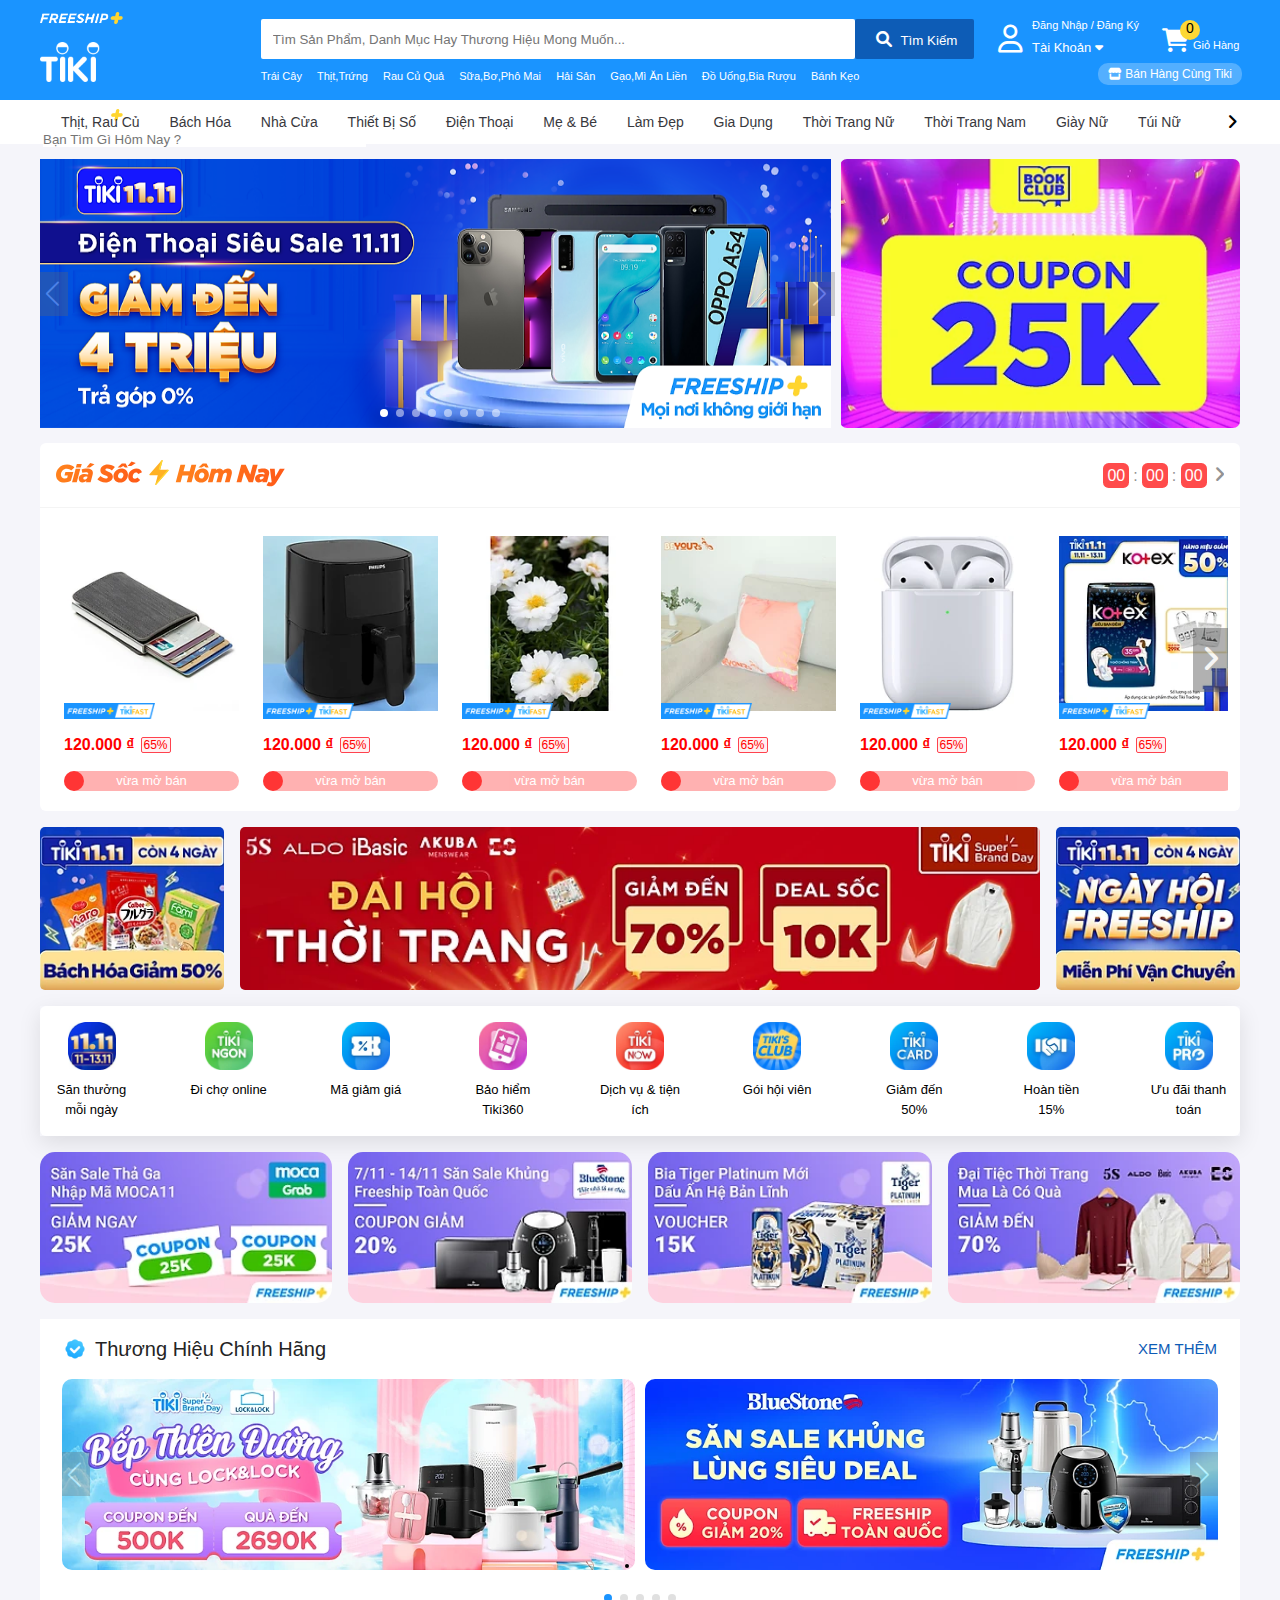
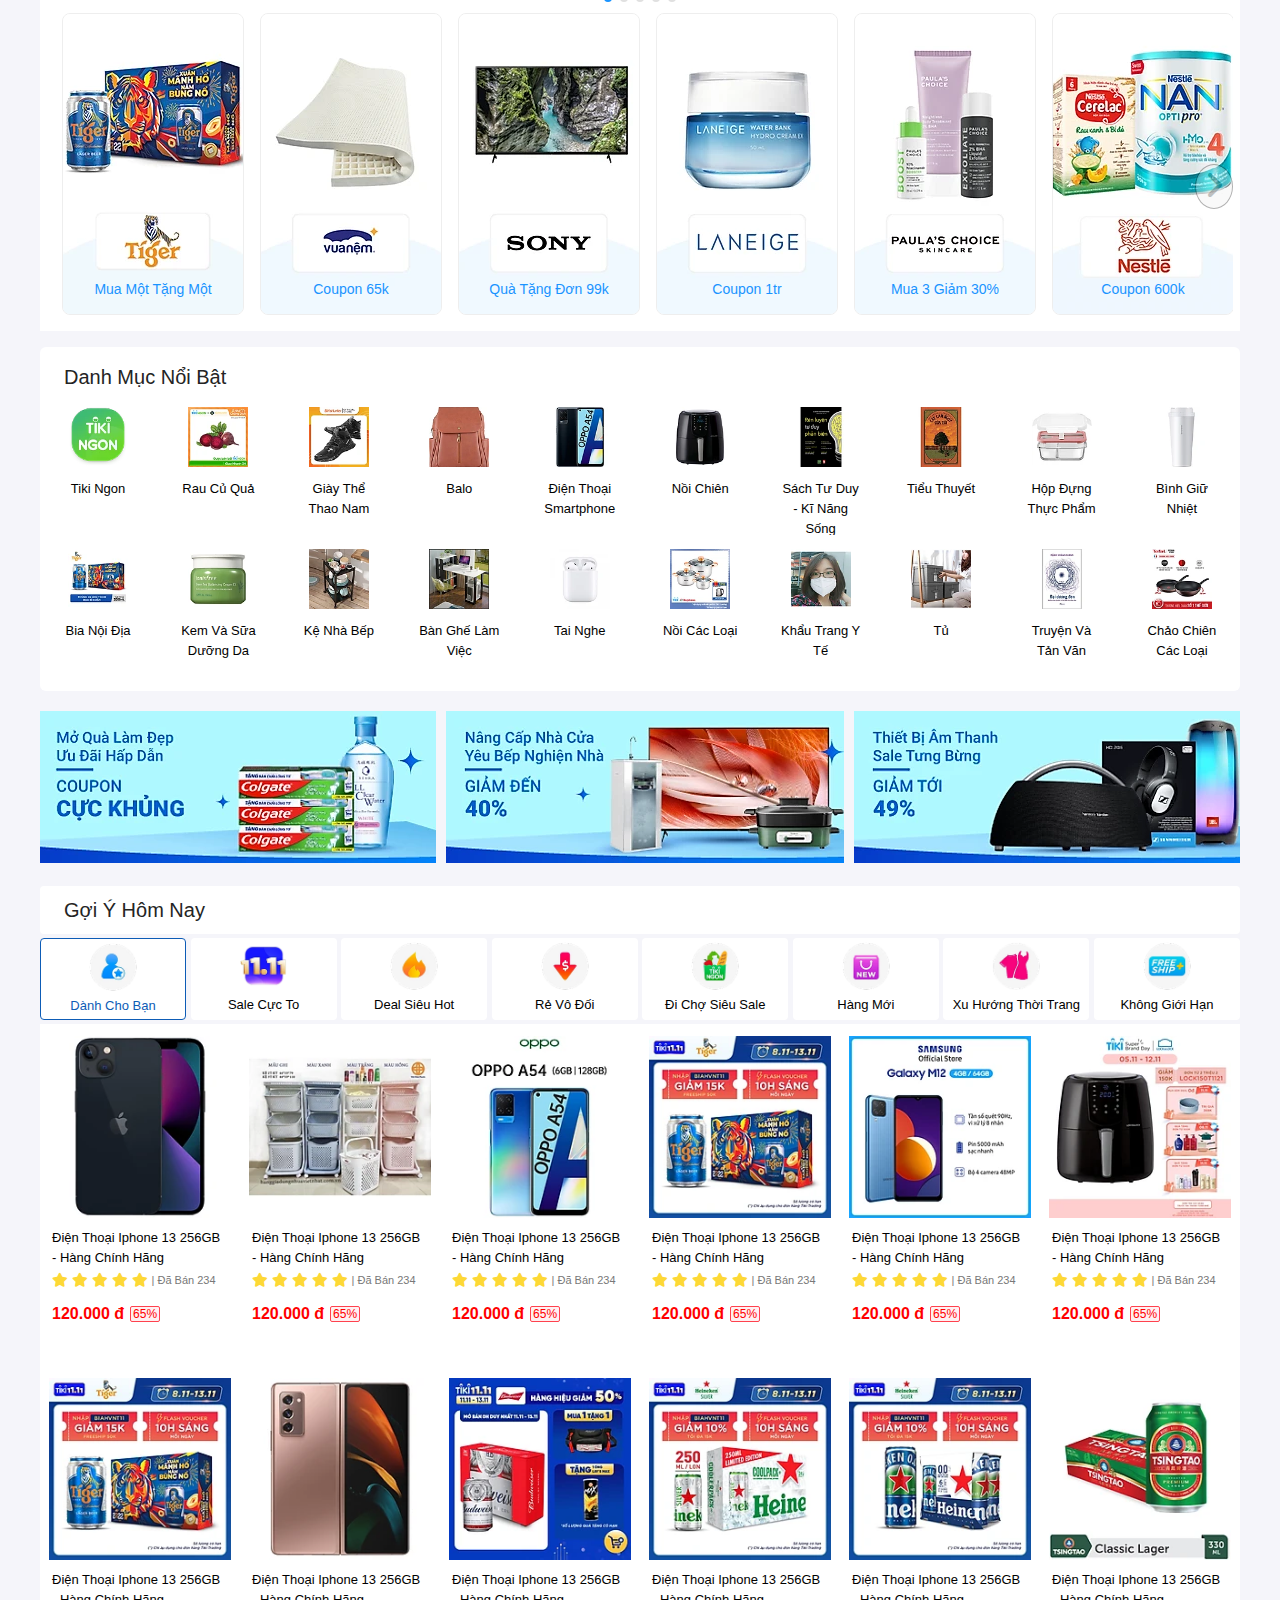
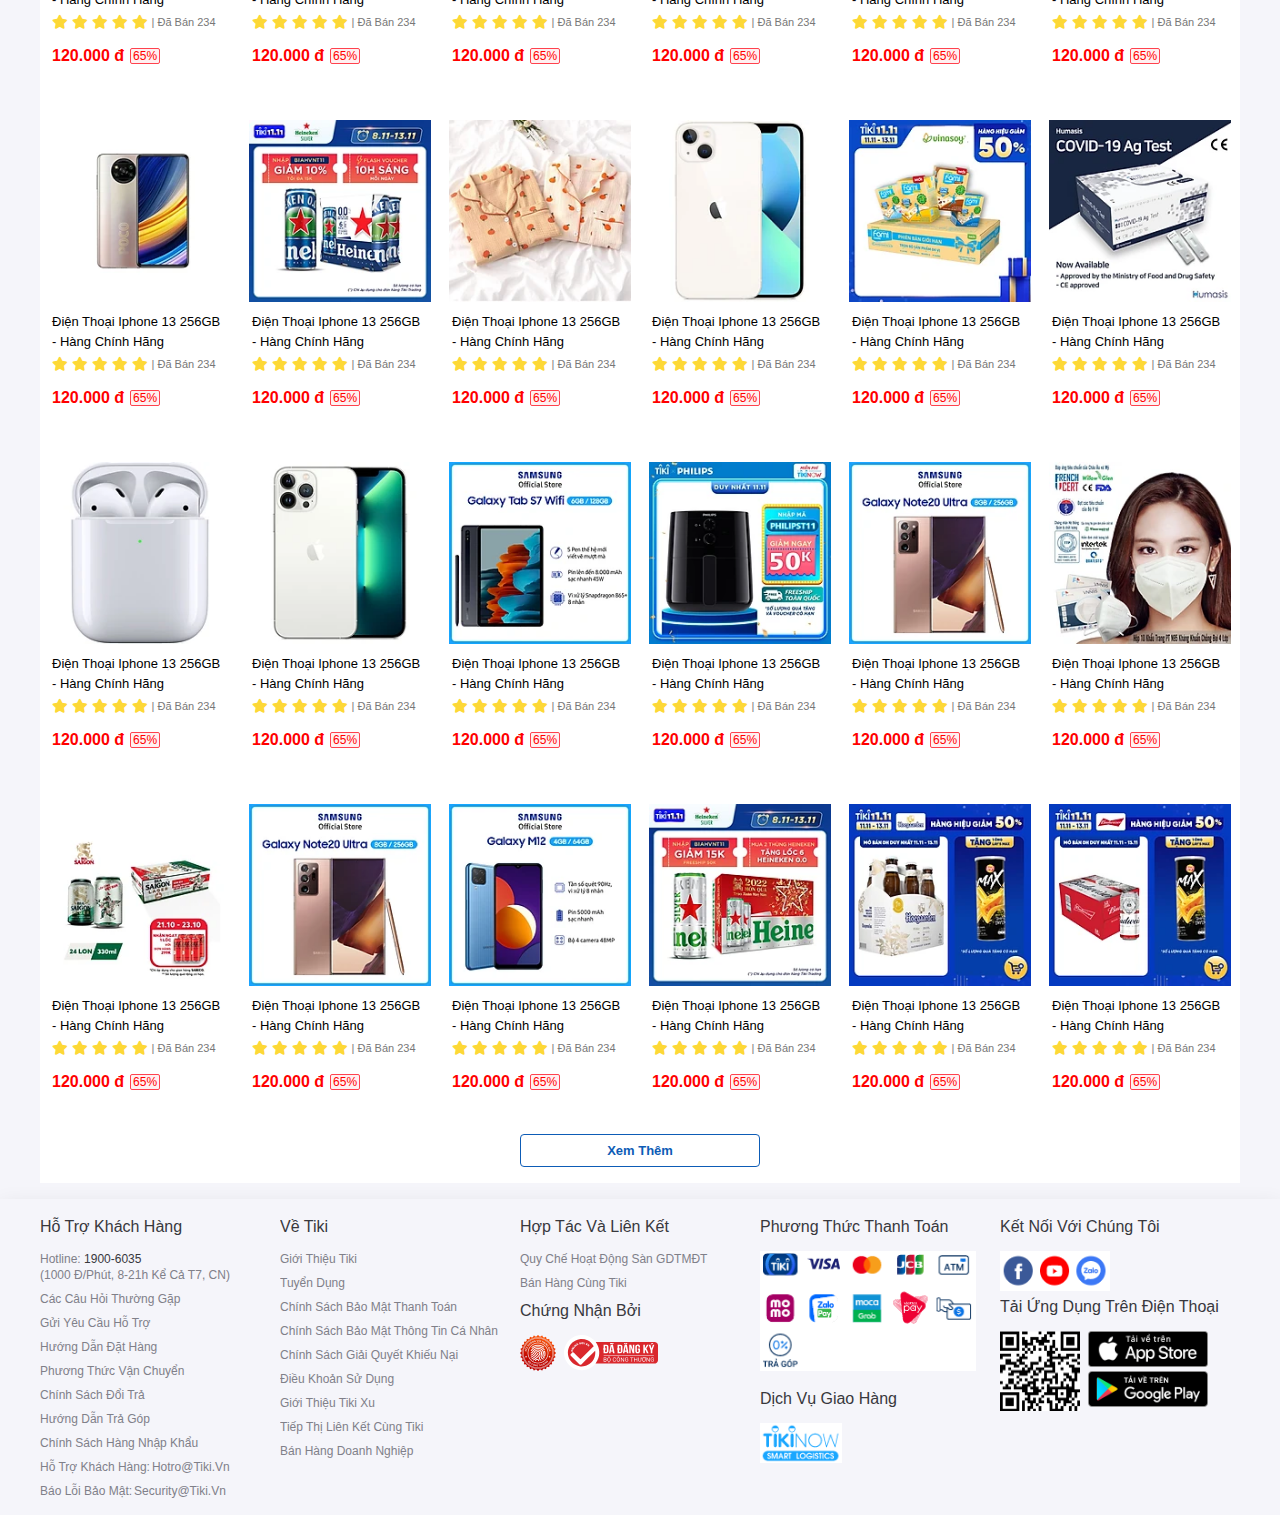
==== commit 6a89f407: "TK:update responsive mobile" ====
--- a/tiki/index.html
+++ b/tiki/index.html
@@ -80,7 +80,7 @@
     <div class="header">
         <div class="grid wide container">
             <div class="row header__container">
-                <div class="col l-1 logo__container">
+                <div class="col l-1 m-1 c-0 logo__container">
                     <div class="logo-tiki">
                         <img class="logo-img" src="./image/logo-tiki.png" alt="" />
                     </div>
@@ -92,7 +92,7 @@
                         <i class="fas fa-shopping-cart"></i>
                     </div>
                 </div>
-                <div class="col l-8">
+                <div class="col l-8 m-10 c-12">
                     <div class="search-box">
                         <div class="search__container">
                             <div class="input-box">
@@ -121,7 +121,7 @@
                         </div>
                     </div>
                 </div>
-                <div class="col l-2">
+                <div class="col l-2 m-0 c-0">
                     <div class="login">
                         <div class="user-icon">
                             <i class="fa-regular fa-user"></i>
@@ -132,20 +132,38 @@
                         </span>
                     </div>
                 </div>
-                <div class="col l-1">
+                <div class="col l-1 m-0 c-0">
                     <div class="carts">
                         <i class="fa-solid fa-cart-shopping cart-icon"></i>
                         <span class="cart">Giỏ Hàng</span>
                         <span class="carts__item">0</span>
                     </div>
                 </div>
-                <div class="col l-2 seller">
+                <div class="col l-2 m-0 c-0 seller">
                     <a href="#" class="sell">
                         <i class="fa-solid fa-store store-icon"></i>
                         Bán hàng cùng Tiki
                     </a>
                 </div>
-            </div>
+                <!-- <div class="bell_home"><i class="fa-solid fa-bell"></i></div>
+                <div class="cart_home_top"><i class="fa-solid fa-cart-shopping"></i></div>
+                <div class="img_freeShip_top"><img src="image/logo-freeship.png" alt=""></div> -->
+            </div>
+        </div>
+        <div class="grid wide">
+            <div class="row">
+        <div class="header_mobile_container">
+            <div class="header_mobile_container_top">
+                <div class="header_mobile_logo img_freeShip_top"><img src="image/logo-freeship.png" alt=""></div> 
+                <div class=" header_mobile_logo img_logo_top"><img src="image/logo-tiki.png" alt=""></div>   
+                <div class="bell_home"><i class="fa-solid fa-bell"></i></div>
+                <div class="cart_home_top"><i class="fa-solid fa-cart-shopping"></i></div>
+            </div>
+            <div class="header_mobile_container_bottom">
+                <input type="text" placeholder="Bạn tìm gì hôm nay ?">
+            </div>
+        </div>
+        </div>
         </div>
     </div>
 
@@ -349,7 +367,7 @@
                             </div>
 
                             <div class="price">
-                                <span class="priceItem">120.000 đ</span>
+                                <span class="priceItem">120.000 ₫</span>
                                 <span class="percent_discount">65%</span>
                             </div>
                             <div class="deal_discount">
@@ -365,7 +383,7 @@
                             </div>
 
                             <div class="price">
-                                <span class="priceItem">120.000 đ</span>
+                                <span class="priceItem">120.000 ₫</span>
                                 <span class="percent_discount">65%</span>
                             </div>
                             <div class="deal_discount">
@@ -381,7 +399,7 @@
                             </div>
 
                             <div class="price">
-                                <span class="priceItem">120.000 đ</span>
+                                <span class="priceItem">120.000 ₫</span>
                                 <span class="percent_discount">65%</span>
                             </div>
                             <div class="deal_discount">
@@ -397,7 +415,7 @@
                             </div>
 
                             <div class="price">
-                                <span class="priceItem">120.000 đ</span>
+                                <span class="priceItem">120.000 ₫</span>
                                 <span class="percent_discount">65%</span>
                             </div>
                             <div class="deal_discount">
@@ -413,7 +431,7 @@
                             </div>
 
                             <div class="price">
-                                <span class="priceItem">120.000 đ</span>
+                                <span class="priceItem">120.000 ₫</span>
                                 <span class="percent_discount">65%</span>
                             </div>
                             <div class="deal_discount">
@@ -429,7 +447,7 @@
                             </div>
 
                             <div class="price">
-                                <span class="priceItem">120.000 đ</span>
+                                <span class="priceItem">120.000 ₫</span>
                                 <span class="percent_discount">65%</span>
                             </div>
                             <div class="deal_discount">
@@ -445,7 +463,7 @@
                             </div>
 
                             <div class="price">
-                                <span class="priceItem">120.000 đ</span>
+                                <span class="priceItem">120.000 ₫</span>
                                 <span class="percent_discount">65%</span>
                             </div>
                             <div class="deal_discount">
@@ -461,7 +479,7 @@
                             </div>
 
                             <div class="price">
-                                <span class="priceItem">120.000 đ</span>
+                                <span class="priceItem">120.000 ₫</span>
                                 <span class="percent_discount">65%</span>
                             </div>
                             <div class="deal_discount">
@@ -477,7 +495,7 @@
                             </div>
 
                             <div class="price">
-                                <span class="priceItem">120.000 đ</span>
+                                <span class="priceItem">120.000 ₫</span>
                                 <span class="percent_discount">65%</span>
                             </div>
                             <div class="deal_discount">
@@ -493,7 +511,7 @@
                             </div>
 
                             <div class="price">
-                                <span class="priceItem">120.000 đ</span>
+                                <span class="priceItem">120.000 ₫</span>
                                 <span class="percent_discount">65%</span>
                             </div>
                             <div class="deal_discount">
@@ -509,7 +527,7 @@
                             </div>
 
                             <div class="price">
-                                <span class="priceItem">120.000 đ</span>
+                                <span class="priceItem">120.000 ₫</span>
                                 <span class="percent_discount">65%</span>
                             </div>
                             <div class="deal_discount">
@@ -525,7 +543,7 @@
                             </div>
 
                             <div class="price">
-                                <span class="priceItem">120.000 đ</span>
+                                <span class="priceItem">120.000 ₫</span>
                                 <span class="percent_discount">65%</span>
                             </div>
                             <div class="deal_discount">
--- a/tiki/css/main.css
+++ b/tiki/css/main.css
@@ -185,7 +185,7 @@
   }
   
   .seller {
-    border-radius: 8px;
+    border-radius: 10px;
     font-size: 12px;
     padding: 4px 10px;
     margin-left: 25%;
@@ -235,6 +235,8 @@
     font-size: 17px;
     padding:0 25px;
     cursor: pointer;
+    padding-left: 3px;
+    padding-right:40px;
   }
   
   .icon-arrow-right {
@@ -244,7 +246,8 @@
     line-height: 46px;
     right: 0;
     font-size: 17px;
-    padding:0 20px;
+    padding-left: 20px;
+    padding-right:3px;
     cursor: pointer;
   }
 .product {
@@ -291,12 +294,17 @@
 }
 .swiper-pagination
 {
-    opacity: .8;
-    color: rgb(245, 245, 231);
+   /* 
+    color: rgba(255, 255, 255, 0.5); */
+}
+.swiper-pagination-bullet
+{
+    background-color:rgba(255, 255, 255, 0.5);
+    opacity: 1;
 }
 .swiper-pagination-bullet-active
 {
-    background: #fff;
+    background:rgb(255, 255, 255);
 }
 
 .container-slide_left .swiper-button-next,
@@ -374,11 +382,17 @@
     justify-content: center;
     align-items: center;
 }
-.container_price_shork .container_priceShock_top .tittle .dealFlashIcon
-{
-    width: 32px;
-    height: 20px;
+.dealFlashIcon
+{
+    width: 21px;
+  animation: .8s flash infinite;
    
+}
+@keyframes flash {
+    50% {
+      opacity: 0.3;
+      transform: scale(1.3);
+    }
 }
 .container_price_shork .container_priceShock_top .time_flashSale
 {
@@ -444,26 +458,29 @@
 .container_priceShock_bottom .price
 {
    margin: 1rem 0;
-   justify-content: center;
+   display: flex;
+  
    align-items: center;
 }
 .container_priceShock_bottom .price span{
-    font-size: 17px;
     text-transform: lowercase;
     color: red;
+    display: inline-block;
+    font-size: 16px;
+    line-height: 24px;
+    font-weight: 700;
+}
+.container_priceShock_bottom .price span.percent_discount
+{
+    
+    border: 1px solid rgb(255, 66, 78);
+    border-radius: 2px;
+    background-color: rgb(255, 240, 241);
     font-weight: 500;
-    opacity: .8;
-    line-height: 24px;
-    display: inline-block;
-}
-.container_priceShock_bottom .price span.percent_discount
-{
-    border: 1px solid red;
-    font-size: 13px;
-    line-height: 16px;
-    padding: 1px;
-    border-radius: 2px;
-    font-weight: 400;
+    padding: 0px 2px;
+    line-height: 14px;
+    font-size: 12px;
+    margin-left: 6px;
 }
 .container_priceShock_bottom .deal_discount
 {
@@ -510,62 +527,31 @@
     color: #eee;
     padding:3px;
     opacity: .5;
+    padding-top: 15px;
+    padding-bottom: 15px;
+}
+.icon_gesture_price_shock:hover
+{
+    opacity: 1;
 }
 
 
 .icon_gesture_price_shock.icon_prav_shockbottom
 {
     display:none;
-    padding-left: 15px;
-    padding-right: 5px;
+    padding-left: 10px;
+    padding-right: 10px;
+    top: 120px;
 }
 
 .icon_gesture_price_shock.icon_next_shockbottom
 {
     right: 0;
-    padding-left: 5px;
-    padding-right: 15px;
-}
-/* .icon_gesture_price_shock
-{
-    position: absolute;
-    height: 100%;
-    justify-content: center;
-    align-items: center;
-    right: 0;
-}
-.icon_gesture_price_shock i{
-    border-radius: 0;
-    background:var(--light-color);
-    color: #fff;
-    font-size: 25px;
-    text-align: center;
-    padding-left: 5px;
-    padding-right: 15px;
-}
-.container_priceShock_bottom i
-{
-    padding-left: 15px;
-    padding-right: 5px;
-} */
-/* .container_priceShock_bottom .icon_prav i,
-.container_priceShock_bottom .icon_next i
-
-{
-    border-radius: 0;
-    background:var(--light-color);
-    color: #fff;
-    font-size: 25px;
-    text-align: center;
-    padding-left: 5px;
-    padding-right: 15px;
-}
-.container_priceShock_bottom .icon_prav i
-{
-    padding-left: 15px;
-    padding-right: 5px;
-}
- */
+    top: 120px;
+    padding-left: 10px;
+    padding-right: 10px;
+}
+
 /* -------------------------------Banner after price shock---------------------------- */
 .Banner_after_price_shock .container_banner_item 
 {
@@ -585,11 +571,11 @@
 } */
 .Banner_after_price_shock .container_banner_item .banner_item:first-child
 {
-    padding-right: 10px;
+    padding-right: 16px;
 }
 .Banner_after_price_shock .container_banner_item .banner_item:last-child
 {
-    padding-left: 10px;
+    padding-left: 16px;
 }
 .Banner_after_price_shock .container_banner_item .banner_item img
 {
@@ -720,8 +706,9 @@
 /* -----------------slide brand auth----------- */
 .brand_auth_bottom
 {
+    overflow: hidden;
+    padding: 0 10px;
    
-    overflow: hidden;
 }
 .brand_auth_bottom ul.container_banner_item 
 {
@@ -745,6 +732,10 @@
     height: 100%;
     object-fit: cover;
     border-radius: 10px;
+}
+.brand_auth_bottom .swiper-pagination-bullet
+{
+    background-color: rgb(224, 224, 224);
 }
 .brand_auth_bottom .swiper-pagination-bullet-active
 {
@@ -789,11 +780,13 @@
 }
 .brand_auth_bottom .swiper-button-next
 {
-    right: 0px;
+    right: 15px;
+    top:95px;
 }
 .brand_auth_bottom .swiper-button-prev
 {
-    left: 0px;
+    top:95px;
+    left: 15px;
 }
 
 
@@ -803,12 +796,13 @@
 {
      width: 150%; 
     display: flex;
+  
 }
 .container_slide_after_brand_auth_main
 {
     width: 100%;
     padding: 0 7px;
-    margin: 16px 0;
+    margin: 0 0 16px 0;
     position: relative;
     overflow: hidden;
 }
@@ -1064,11 +1058,10 @@
 .suggest_today_bottom .list_suggest_today li.suggest_today_item span
 {
     display: block;
-    margin-top:10px;
+    padding-top:6px;
     font-size:13px;
     font-weight: normal;
     line-height:18px;
-    margin: 12px 0 0;
 
 }
 .suggest_today_item.active
@@ -1090,9 +1083,7 @@
     display: flex;
     list-style: none;
     justify-content:space-between;
-    margin-bottom: 4px;
     flex-wrap: wrap;
-    padding:10px;
   
 }
 .container_suggest_today_body ul.list_container_suggest_today_body li.container_suggest_today_body_item
@@ -1149,29 +1140,30 @@
 
 li.container_suggest_today_body_item  .price
 {
-   margin: 1rem 0;
-   justify-content: center;
+    margin: 1rem 0;
+   display: flex;
+  
    align-items: center;
 }
 li.container_suggest_today_body_item  .price span{
-    font-size: 17px;
+
     text-transform: lowercase;
     color: red;
+    display: inline-block;
+    font-size: 16px;
+    line-height: 24px;
+    font-weight: 700;
+}
+li.container_suggest_today_body_item  .price span.percent_discount
+{
+    border: 1px solid rgb(255, 66, 78);
+    border-radius: 2px;
+    background-color: rgb(255, 240, 241);
     font-weight: 500;
-    opacity: .8;
-    line-height: 24px;
-    display: inline-block;
-}
-li.container_suggest_today_body_item  .price span.percent_discount
-{
-    display: inline-block;
-    border: 1px solid red;
-    font-size: 13px;
-    line-height: 16px;
-    padding: 1px;
-    border-radius: 2px;
-    font-weight: 400;
-    margin-left: 10px;
+    padding: 0px 2px;
+    line-height: 14px;
+    font-size: 12px;
+    margin-left: 6px;
 }
 .infor_suggest_today
 {
@@ -1186,13 +1178,23 @@
     padding: 8px 12px;
     border-radius: 4px;
     border: 1px solid rgb(13, 92, 182);
-    color: rgb(13, 92, 182);
+   
     font-size: 13px;
     text-align: center;
-}
-.view_more:hover
+    align-self: center;
+    font-weight: 550;
+}
+.view_more a
+{
+    color: rgb(13, 92, 182);
+}
+.view_more:hover 
 {
     background-color: rgb(13, 92, 182);
+    
+}
+.view_more:hover a
+{
     color: #fff;
 }
 /* --------------------footer---------------------- */
@@ -1368,7 +1370,52 @@
 
 
 
-
+.header_mobile_container .header_mobile_container_top
+{
+    display: flex;
+    font-size:14px;
+    color: #fff;
+    padding-top: 16px;
+    padding-left: 15px;
+    align-items: center;
+    width: 100%;
+}
+.header_mobile_container .header_mobile_container_top .header_mobile_logo
+{
+    overflow: hidden;
+   
+}
+.img_freeShip_top
+{
+    width:80px;
+}
+.img_logo_top
+{
+    width:40px;
+    margin-left: 70px;
+}
+.header_mobile_logo img
+{
+    width: 100%;
+    object-fit: cover;
+}
+.bell_home
+{
+    margin-left: 110px;
+}
+.cart_home_top
+{
+    margin-left: 10px;
+}
+.header_mobile_container_bottom
+{
+    padding:0  15px;
+    width:100%;
+}
+.header_mobile_container_bottom input
+{
+    width: 100%;
+}
 
 
 
@@ -1399,20 +1446,10 @@
     {
         width: 90%;
     }
-    .container-header .formSearch
-    {
-        display: flex;
-        min-width:70%;
-        padding-left: 20px;
-    }
- .container-header .acount_user
- {
-     display: none;
- }
- .container-header .cart_user
- {
-     display: none;
- }
+  .header  .container
+  {
+      display: none;
+  }
 .container_bottom_header .listitem_menu_header
 {
     display: flex;
@@ -1431,7 +1468,10 @@
     html{
         font-size: 55%;
     }
-    
+    .header  .container
+    {
+        display: none;
+    }
     .slide_home .container-banner_right
 {
     display:none;
@@ -1464,9 +1504,21 @@
  }
 
 }
+
+
+
+
+
+
+
+
+
+
+
+
 @media (max-width:750px)
 { 
-    header
+    .header
     {
         background: #141694;
     }
@@ -1582,5 +1634,6 @@
 li.container_suggest_today_body_item
 {
  flex-basis: 100%;
-}
-}
+ padding:0px 50px;
+}
+}
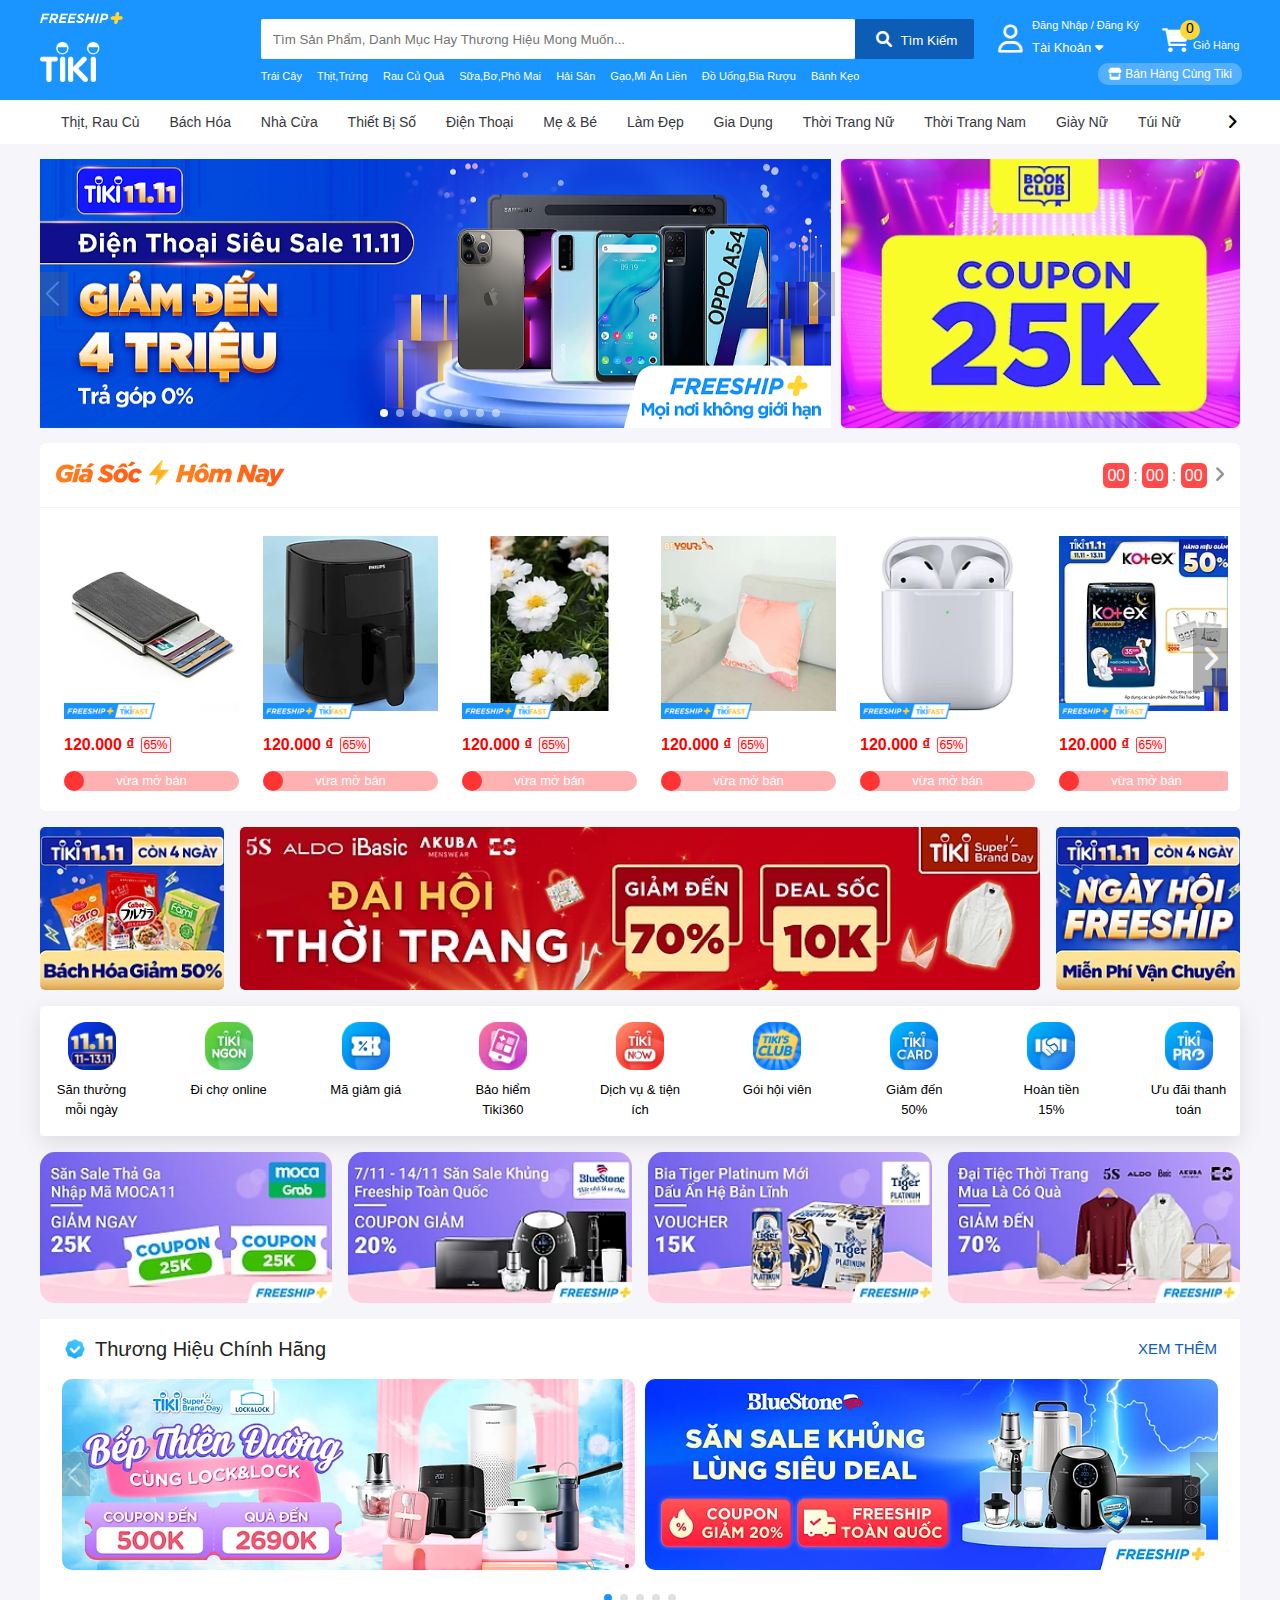
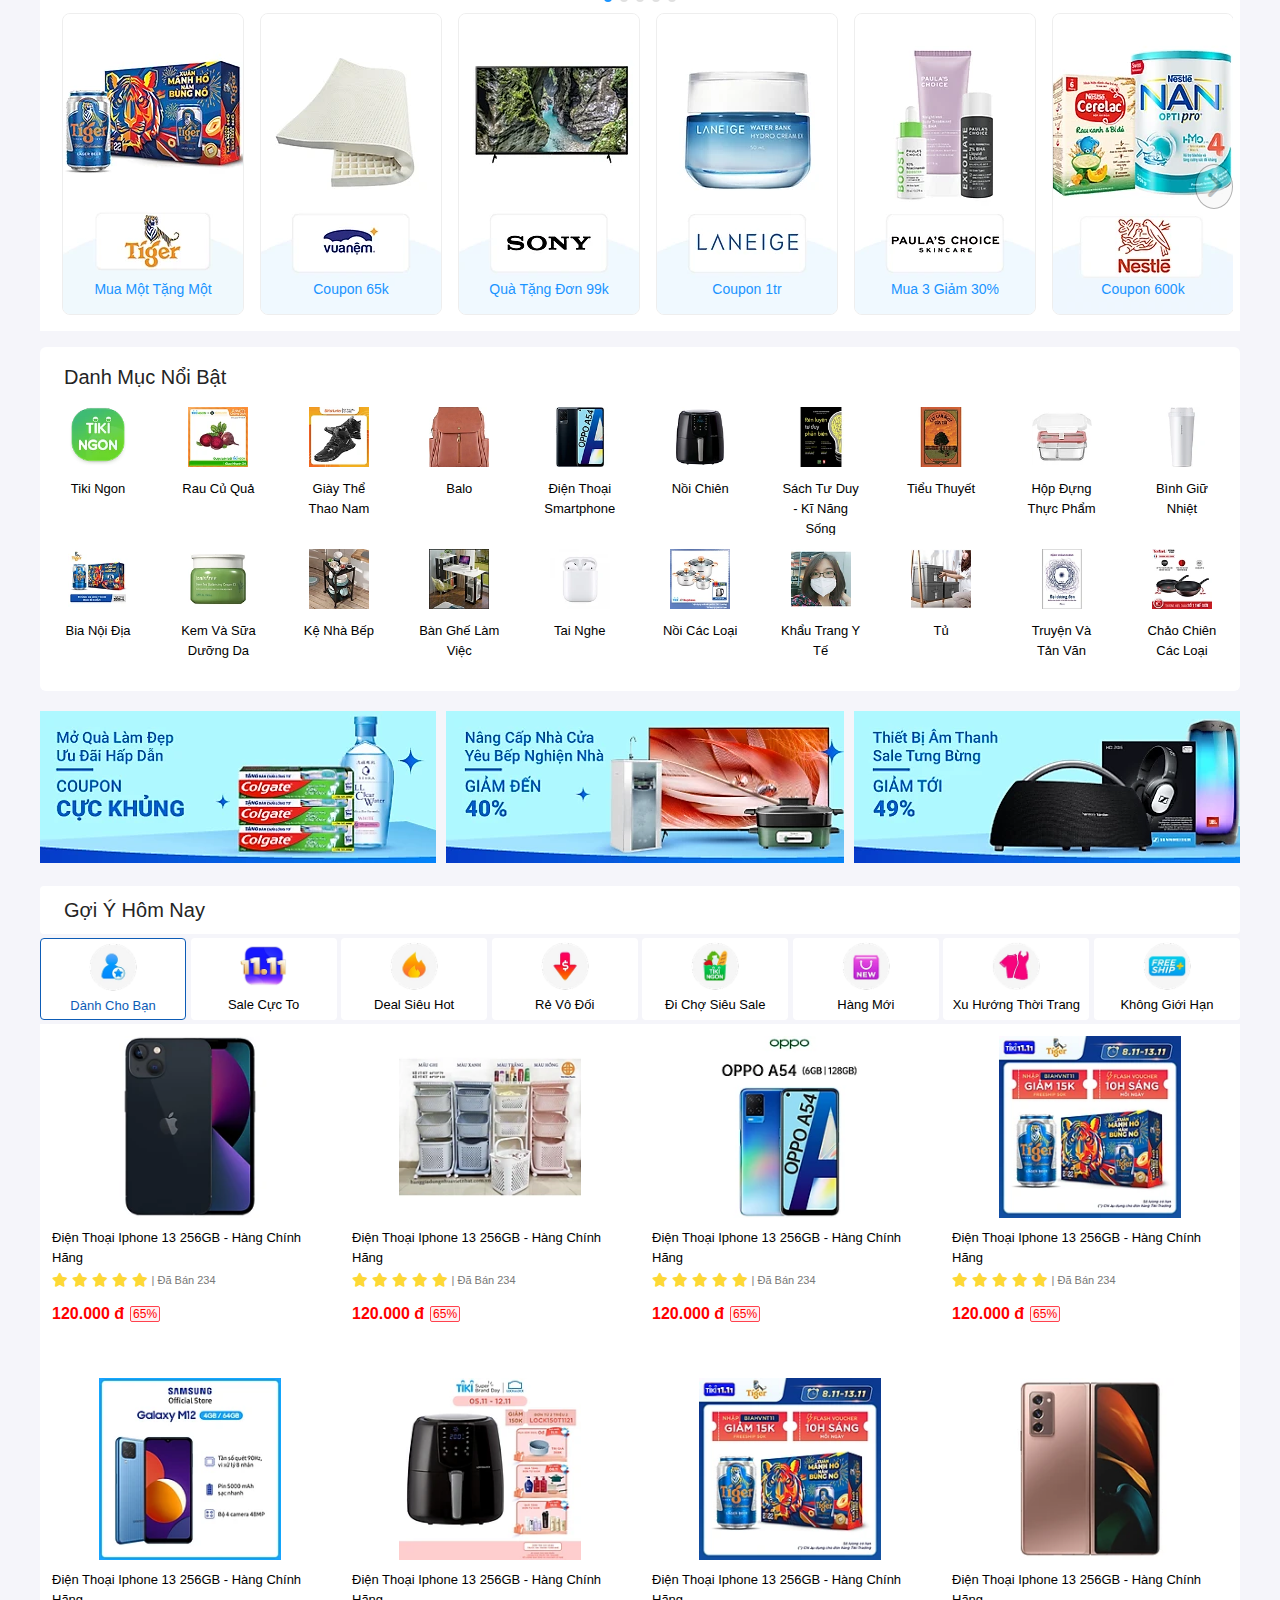
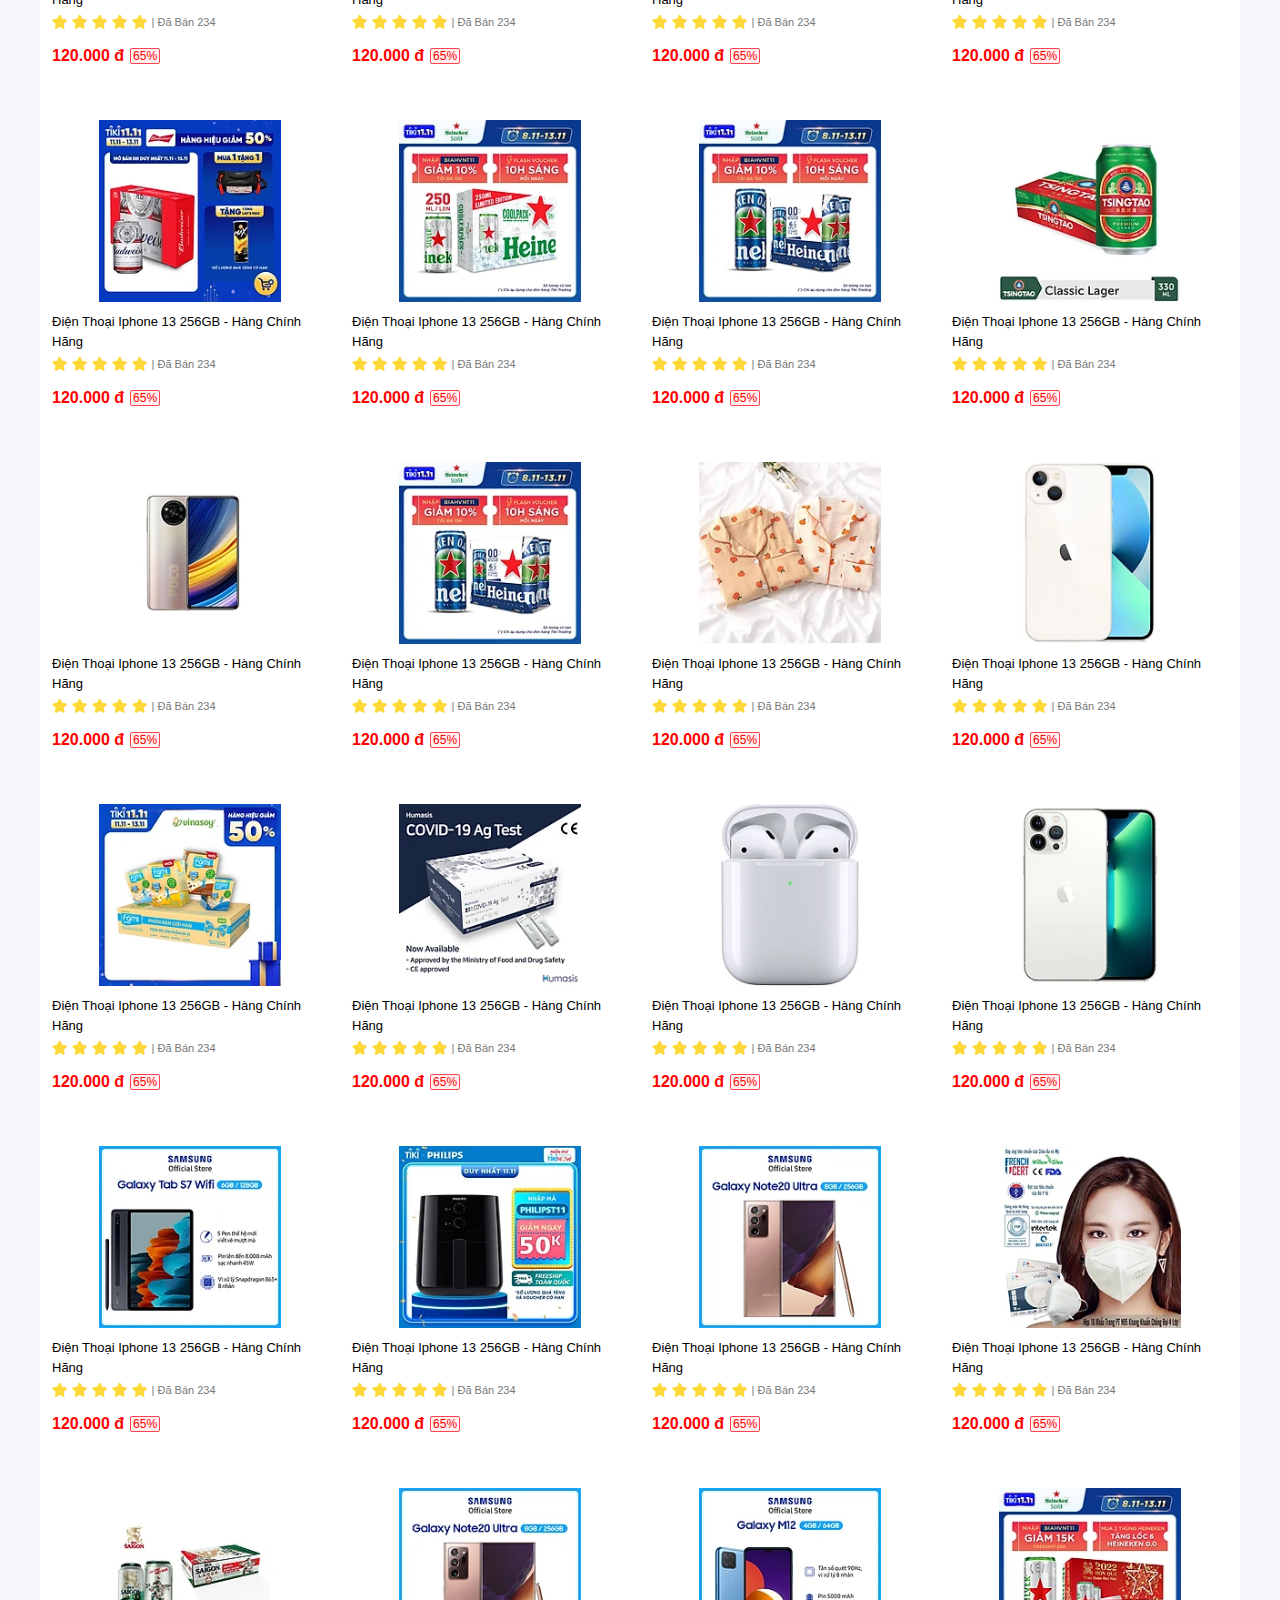
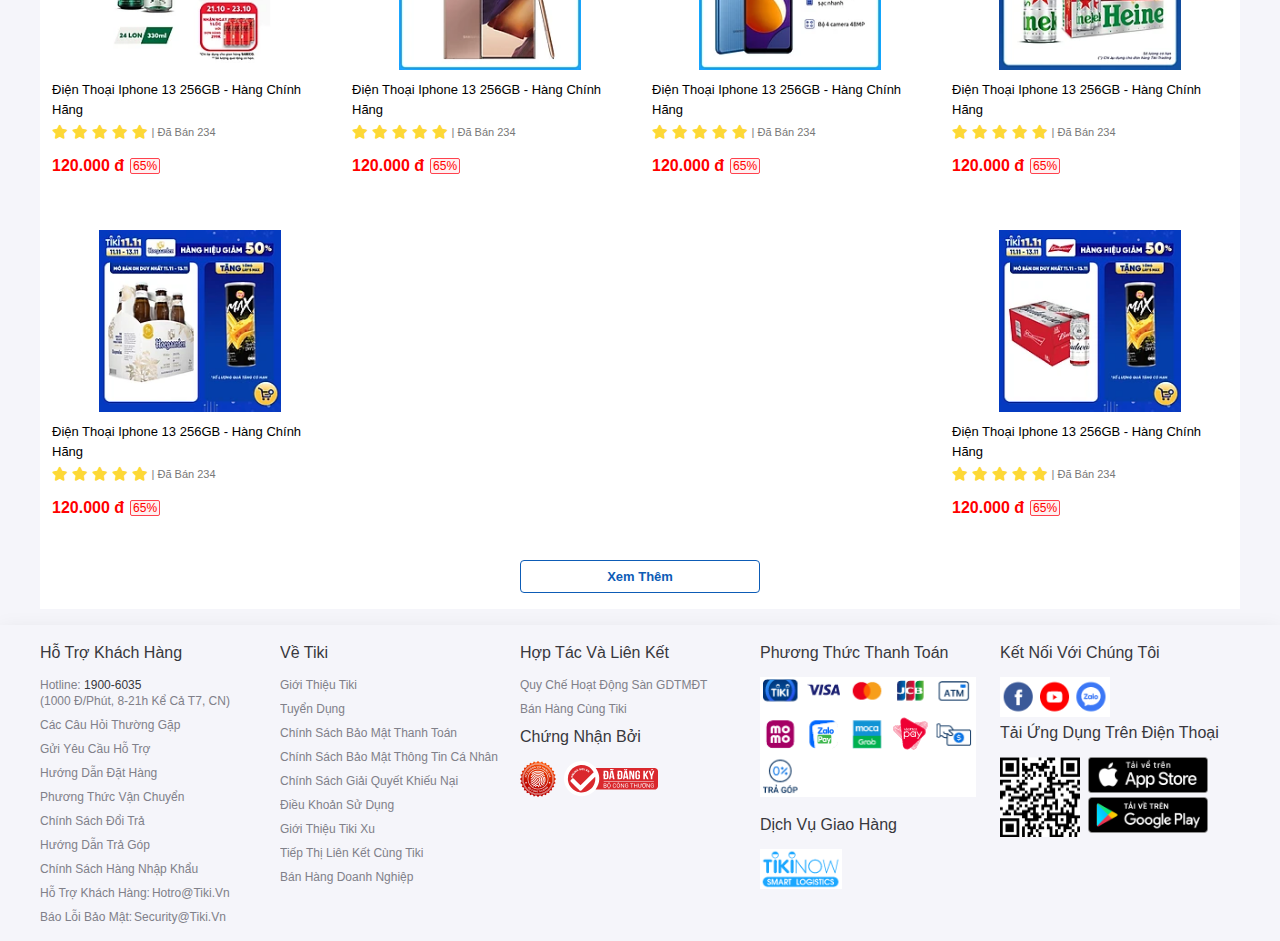
==== commit bd403b61: "TK: update header responsive" ====
--- a/tiki/index.html
+++ b/tiki/index.html
@@ -156,9 +156,12 @@
             <div class="header_mobile_container_top">
                 <div class="header_mobile_logo img_freeShip_top"><img src="image/logo-freeship.png" alt=""></div> 
                 <div class=" header_mobile_logo img_logo_top"><img src="image/logo-tiki.png" alt=""></div>   
-                <div class="bell_home"><i class="fa-solid fa-bell"></i></div>
+                <div class="icon_mobile_logo_top">
+                    <div class="bell_home"><i class="fa-solid fa-bell"></i></div>
                 <div class="cart_home_top"><i class="fa-solid fa-cart-shopping"></i></div>
-            </div>
+            
+                </div>
+                </div>
             <div class="header_mobile_container_bottom">
                 <input type="text" placeholder="Bạn tìm gì hôm nay ?">
             </div>
--- a/tiki/css/main.css
+++ b/tiki/css/main.css
@@ -1369,7 +1369,11 @@
 }
 
 
-
+.header_mobile_container
+{
+    width: 100%;
+    display:none;
+}
 .header_mobile_container .header_mobile_container_top
 {
     display: flex;
@@ -1377,8 +1381,12 @@
     color: #fff;
     padding-top: 16px;
     padding-left: 15px;
+    padding-right: 15px;
     align-items: center;
     width: 100%;
+    position: relative;
+    text-align: center;
+    justify-content:space-between;
 }
 .header_mobile_container .header_mobile_container_top .header_mobile_logo
 {
@@ -1387,12 +1395,15 @@
 }
 .img_freeShip_top
 {
-    width:80px;
+    width:80px;  
+}
+.icon_mobile_logo_top
+{
+    display: flex;
 }
 .img_logo_top
 {
     width:40px;
-    margin-left: 70px;
 }
 .header_mobile_logo img
 {
@@ -1401,7 +1412,7 @@
 }
 .bell_home
 {
-    margin-left: 110px;
+    text-align: right;
 }
 .cart_home_top
 {
@@ -1409,12 +1420,15 @@
 }
 .header_mobile_container_bottom
 {
-    padding:0  15px;
+    padding:10px  15px;
     width:100%;
+    
 }
 .header_mobile_container_bottom input
 {
     width: 100%;
+    padding: 4px 5px;
+    border-radius:4px
 }
 
 
@@ -1468,6 +1482,10 @@
     html{
         font-size: 55%;
     }
+    .header
+    {
+        background: #141694;
+    }
     .header  .container
     {
         display: none;
@@ -1475,6 +1493,10 @@
     .slide_home .container-banner_right
 {
     display:none;
+}
+.header_mobile_container
+{
+    display:block;
 }
     /* header
     {
@@ -1502,10 +1524,28 @@
  .suggest_today_bottom.open {
      display: block;
  }
-
-}
-
-
+ .slide_home
+ {
+     background-color: #141694;
+     display:flex;
+     justify-content:center;
+     align-items:center;
+     text-align: center;
+     margin-top: 0;
+ }
+.slide_home .container-slide_left
+{
+    padding:0 10px;
+    padding-bottom: 10px;
+}
+}
+.brand_auth .row {
+    overflow: hidden;
+}
+li.container_suggest_today_body_item
+{
+    width: calc(100%/4) !important;
+}
 
 
 
@@ -1636,4 +1676,13 @@
  flex-basis: 100%;
  padding:0px 50px;
 }
-}
+.container_slide_after_brand_auth
+{
+    width: 100%;
+    overflow: hidden;
+}
+.infor_suggest_today
+{
+    padding-left: 50px;
+}
+}
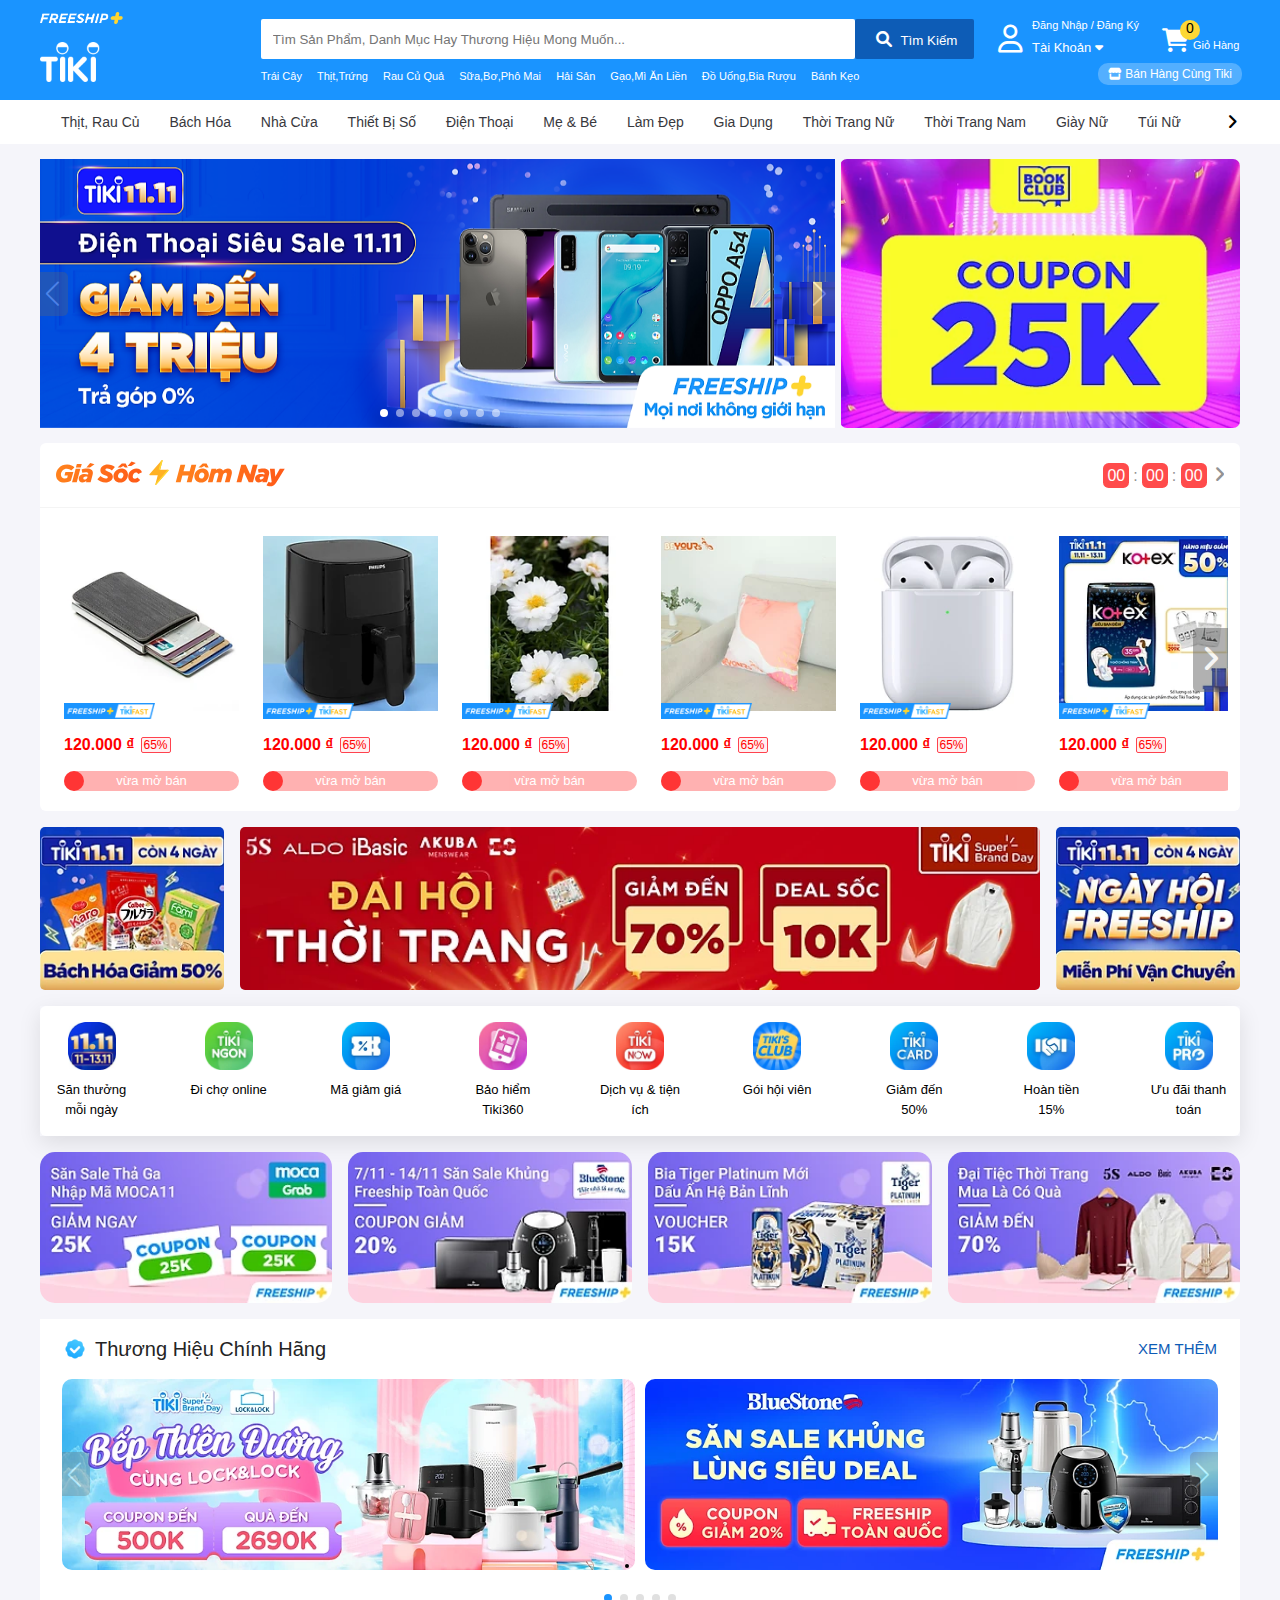
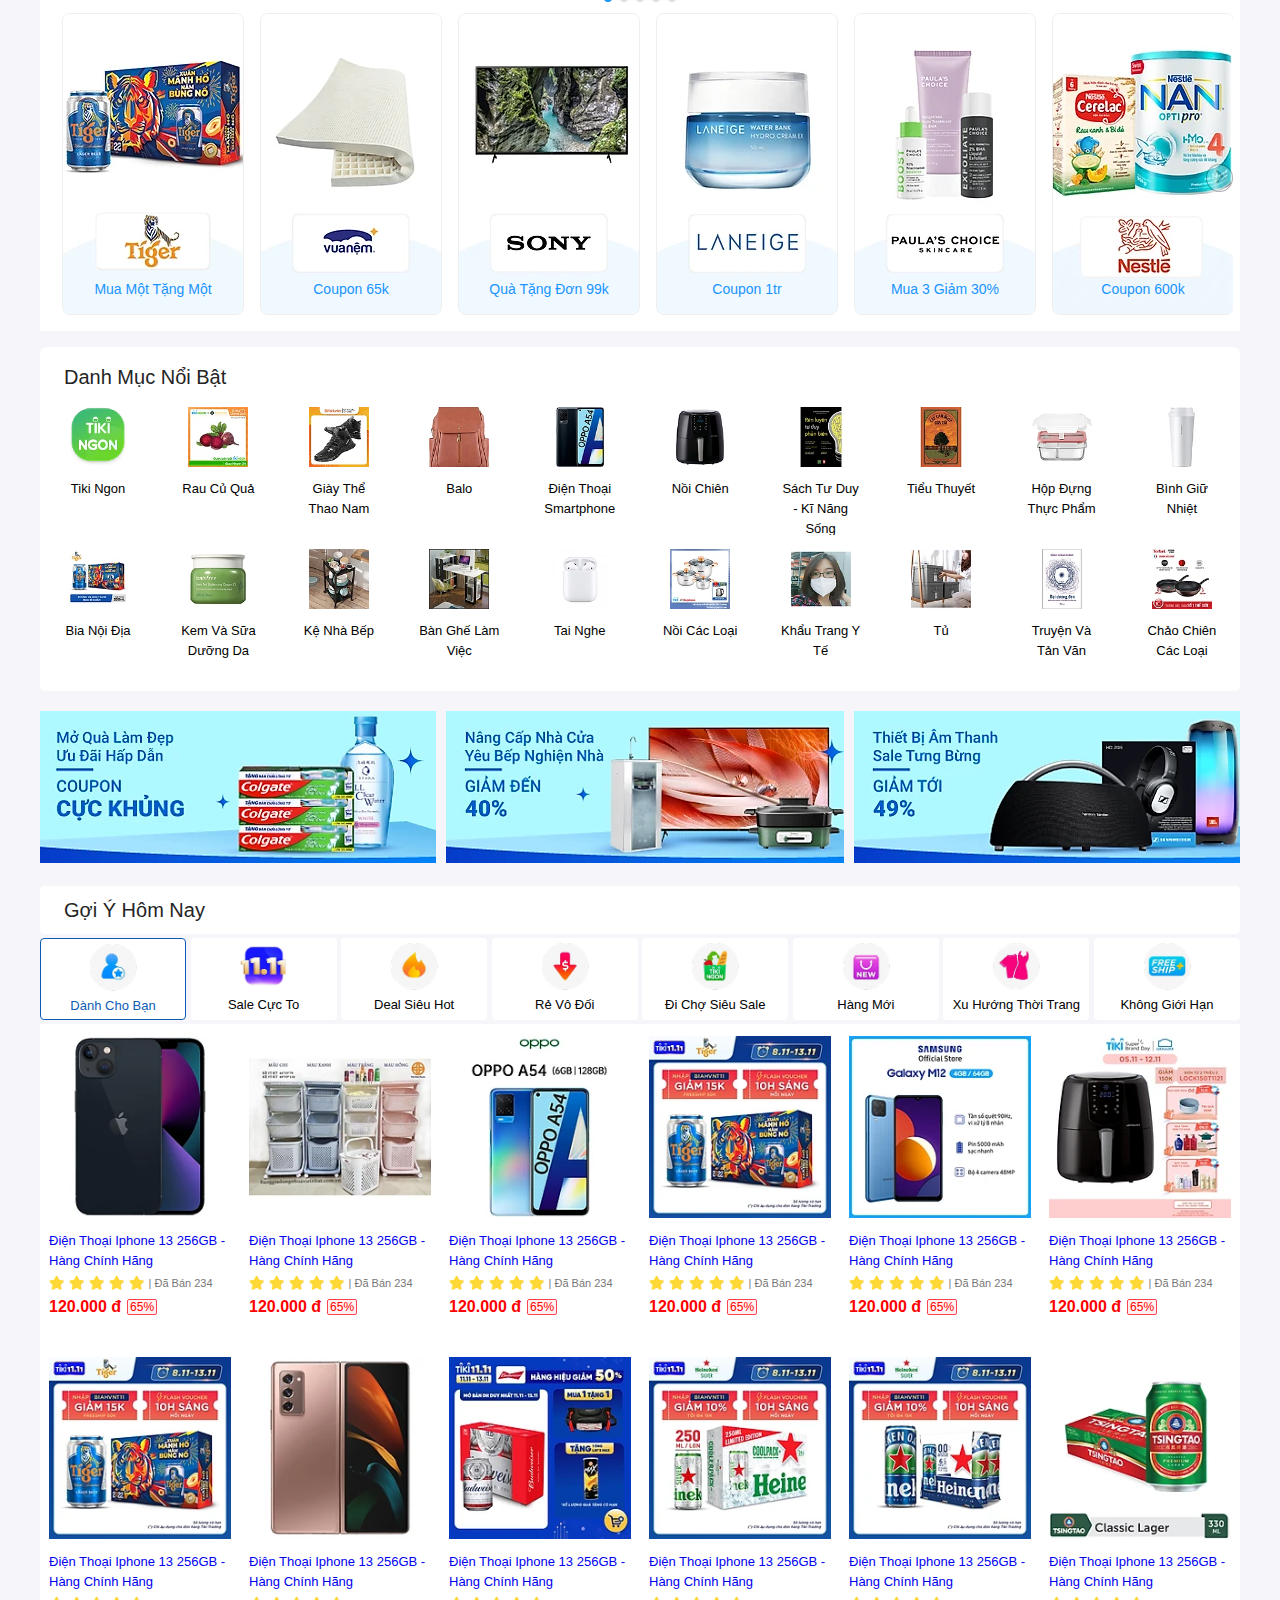
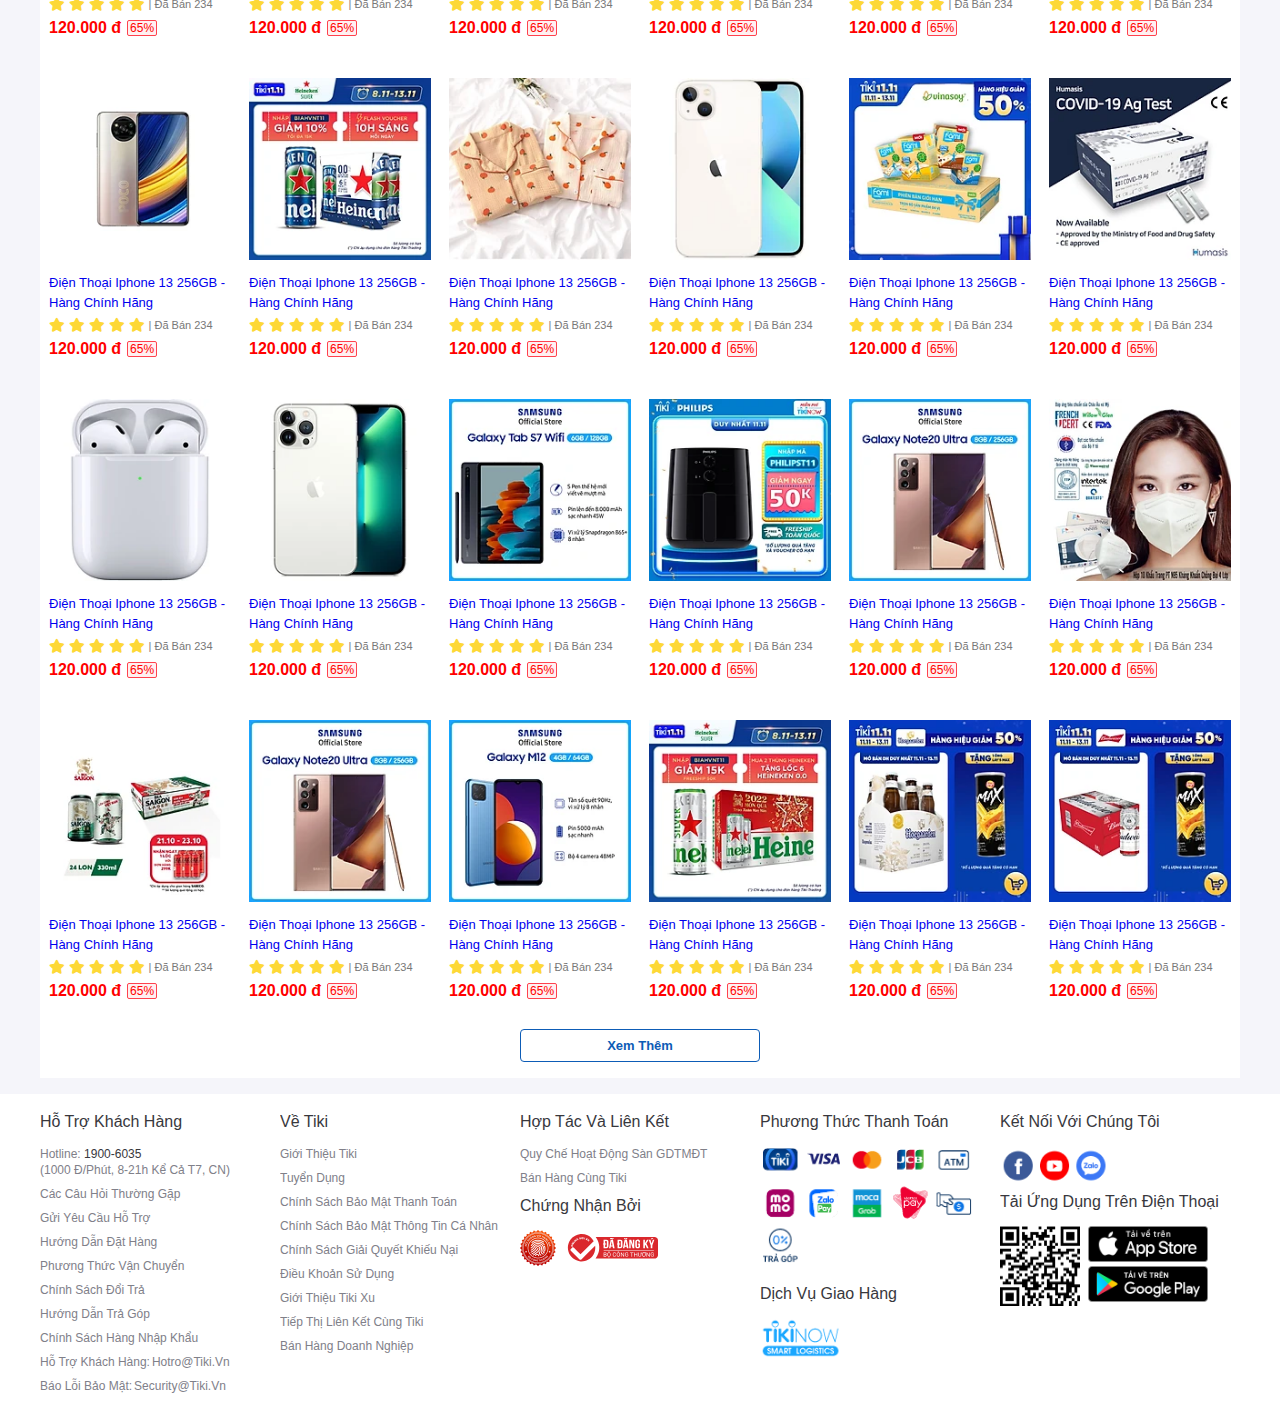
==== commit cdd6b79d: "TK: update code responsive tiki detail" ====
--- a/tiki/index.html
+++ b/tiki/index.html
@@ -947,6 +947,7 @@
             <div class="container_suggest_today_body">
                 <ul class="list_container_suggest_today_body">
                     <li class="container_suggest_today_body_item">
+                        <a href="detail.html">
                         <img src="image/suggestion_img/1.jpg" alt="">
                         <div class="infor_suggest_today">
                             <span class="title">
@@ -967,8 +968,10 @@
                                 <span class="percent_discount">65%</span>
                             </div>
                         </div>
-                    </li>
-                    <li class="container_suggest_today_body_item">
+                    </a>
+                    </li>
+                    <li class="container_suggest_today_body_item">
+                        <a href="detail.html">
                         <img src="image/suggestion_img/2.jpg" alt="">
                         <div class="infor_suggest_today">
                             <span class="title">
@@ -989,8 +992,10 @@
                                 <span class="percent_discount">65%</span>
                             </div>
                         </div>
-                    </li>
-                    <li class="container_suggest_today_body_item">
+                    </a>
+                    </li>
+                    <li class="container_suggest_today_body_item">
+                        <a href="detail.html">
                         <img src="image/suggestion_img/3.jpg" alt="">
                         <div class="infor_suggest_today">
                             <span class="title">
@@ -1011,8 +1016,10 @@
                                 <span class="percent_discount">65%</span>
                             </div>
                         </div>
-                    </li>
-                    <li class="container_suggest_today_body_item">
+                        </a>
+                    </li>
+                    <li class="container_suggest_today_body_item">
+                        <a href="detail.html">
                         <img src="image/suggestion_img/4.png" alt="">
                         <div class="infor_suggest_today">
                             <span class="title">
@@ -1033,8 +1040,10 @@
                                 <span class="percent_discount">65%</span>
                             </div>
                         </div>
-                    </li>
-                    <li class="container_suggest_today_body_item">
+                        </a>
+                    </li>
+                    <li class="container_suggest_today_body_item">
+                        <a href="detail.html">
                         <img src="image/suggestion_img/5.jpg" alt="">
                         <div class="infor_suggest_today">
                             <span class="title">
@@ -1055,8 +1064,10 @@
                                 <span class="percent_discount">65%</span>
                             </div>
                         </div>
-                    </li>
-                    <li class="container_suggest_today_body_item">
+                        </a>
+                    </li>
+                    <li class="container_suggest_today_body_item">
+                        <a href="detail.html">
                         <img src="image/suggestion_img/6.jpg" alt="">
                         <div class="infor_suggest_today">
                             <span class="title">
@@ -1077,8 +1088,10 @@
                                 <span class="percent_discount">65%</span>
                             </div>
                         </div>
-                    </li>
-                    <li class="container_suggest_today_body_item">
+                        </a>
+                    </li>
+                    <li class="container_suggest_today_body_item">
+                        <a href="detail.html">
                         <img src="image/suggestion_img/7.png" alt="">
                         <div class="infor_suggest_today">
                             <span class="title">
@@ -1099,8 +1112,10 @@
                                 <span class="percent_discount">65%</span>
                             </div>
                         </div>
-                    </li>
-                    <li class="container_suggest_today_body_item">
+                        </a>
+                    </li>
+                    <li class="container_suggest_today_body_item">
+                        <a href="detail.html">
                         <img src="image/suggestion_img/8.jpg" alt="">
                         <div class="infor_suggest_today">
                             <span class="title">
@@ -1121,8 +1136,10 @@
                                 <span class="percent_discount">65%</span>
                             </div>
                         </div>
-                    </li>
-                    <li class="container_suggest_today_body_item">
+                        </a>
+                    </li>
+                    <li class="container_suggest_today_body_item">
+                        <a href="detail.html">
                         <img src="image/suggestion_img/9.jpg" alt="">
                         <div class="infor_suggest_today">
                             <span class="title">
@@ -1143,8 +1160,10 @@
                                 <span class="percent_discount">65%</span>
                             </div>
                         </div>
-                    </li>
-                    <li class="container_suggest_today_body_item">
+                        </a>
+                    </li>
+                    <li class="container_suggest_today_body_item">
+                        <a href="detail.html">
                         <img src="image/suggestion_img/10.png" alt="">
                         <div class="infor_suggest_today">
                             <span class="title">
@@ -1165,8 +1184,10 @@
                                 <span class="percent_discount">65%</span>
                             </div>
                         </div>
-                    </li>
-                    <li class="container_suggest_today_body_item">
+                        </a>
+                    </li>
+                    <li class="container_suggest_today_body_item">
+                        <a href="detail.html">
                         <img src="image/suggestion_img/11.png" alt="">
                         <div class="infor_suggest_today">
                             <span class="title">
@@ -1187,8 +1208,10 @@
                                 <span class="percent_discount">65%</span>
                             </div>
                         </div>
-                    </li>
-                    <li class="container_suggest_today_body_item">
+                        </a>
+                    </li>
+                    <li class="container_suggest_today_body_item">
+                        <a href="detail.html">
                         <img src="image/suggestion_img/12.jpg" alt="">
                         <div class="infor_suggest_today">
                             <span class="title">
@@ -1209,8 +1232,10 @@
                                 <span class="percent_discount">65%</span>
                             </div>
                         </div>
-                    </li>
-                    <li class="container_suggest_today_body_item">
+                        </a>
+                    </li>
+                    <li class="container_suggest_today_body_item">
+                        <a href="detail.html">
                         <img src="image/suggestion_img/13.jpg" alt="">
                         <div class="infor_suggest_today">
                             <span class="title">
@@ -1231,8 +1256,10 @@
                                 <span class="percent_discount">65%</span>
                             </div>
                         </div>
-                    </li>
-                    <li class="container_suggest_today_body_item">
+                        </a>
+                    </li>
+                    <li class="container_suggest_today_body_item">
+                        <a href="detail.html">
                         <img src="image/suggestion_img/14.png" alt="">
                         <div class="infor_suggest_today">
                             <span class="title">
@@ -1253,8 +1280,10 @@
                                 <span class="percent_discount">65%</span>
                             </div>
                         </div>
-                    </li>
-                    <li class="container_suggest_today_body_item">
+                        </a>
+                    </li>
+                    <li class="container_suggest_today_body_item">
+                        <a href="detail.html">
                         <img src="image/suggestion_img/15.jpg" alt="">
                         <div class="infor_suggest_today">
                             <span class="title">
@@ -1275,8 +1304,10 @@
                                 <span class="percent_discount">65%</span>
                             </div>
                         </div>
-                    </li>
-                    <li class="container_suggest_today_body_item">
+                        </a>
+                    </li>
+                    <li class="container_suggest_today_body_item">
+                        <a href="detail.html">
                         <img src="image/suggestion_img/16.jpg" alt="">
                         <div class="infor_suggest_today">
                             <span class="title">
@@ -1297,8 +1328,10 @@
                                 <span class="percent_discount">65%</span>
                             </div>
                         </div>
-                    </li>
-                    <li class="container_suggest_today_body_item">
+                        </a>
+                    </li>
+                    <li class="container_suggest_today_body_item">
+                        <a href="detail.html">
                         <img src="image/suggestion_img/17.jpg" alt="">
                         <div class="infor_suggest_today">
                             <span class="title">
@@ -1319,8 +1352,10 @@
                                 <span class="percent_discount">65%</span>
                             </div>
                         </div>
-                    </li>
-                    <li class="container_suggest_today_body_item">
+                        </a>
+                    </li>
+                    <li class="container_suggest_today_body_item">
+                        <a href="detail.html">
                         <img src="image/suggestion_img/18.jpg" alt="">
                         <div class="infor_suggest_today">
                             <span class="title">
@@ -1341,8 +1376,10 @@
                                 <span class="percent_discount">65%</span>
                             </div>
                         </div>
-                    </li>
-                    <li class="container_suggest_today_body_item">
+                        </a>
+                    </li>
+                    <li class="container_suggest_today_body_item">
+                        <a href="detail.html">
                         <img src="image/suggestion_img/19.jpg" alt="">
                         <div class="infor_suggest_today">
                             <span class="title">
@@ -1363,8 +1400,10 @@
                                 <span class="percent_discount">65%</span>
                             </div>
                         </div>
-                    </li>
-                    <li class="container_suggest_today_body_item">
+                        </a>
+                    </li>
+                    <li class="container_suggest_today_body_item">
+                        <a href="detail.html">
                         <img src="image/suggestion_img/20.jpg" alt="">
                         <div class="infor_suggest_today">
                             <span class="title">
@@ -1385,8 +1424,10 @@
                                 <span class="percent_discount">65%</span>
                             </div>
                         </div>
-                    </li>
-                    <li class="container_suggest_today_body_item">
+                        </a>
+                    </li>
+                    <li class="container_suggest_today_body_item">
+                        <a href="detail.html">
                         <img src="image/suggestion_img/21.jpg" alt="">
                         <div class="infor_suggest_today">
                             <span class="title">
@@ -1407,8 +1448,10 @@
                                 <span class="percent_discount">65%</span>
                             </div>
                         </div>
-                    </li>
-                    <li class="container_suggest_today_body_item">
+                        </a>
+                    </li>
+                    <li class="container_suggest_today_body_item">
+                        <a href="detail.html">
                         <img src="image/suggestion_img/22.jpg" alt="">
                         <div class="infor_suggest_today">
                             <span class="title">
@@ -1429,8 +1472,10 @@
                                 <span class="percent_discount">65%</span>
                             </div>
                         </div>
-                    </li>
-                    <li class="container_suggest_today_body_item">
+                        </a>
+                    </li>
+                    <li class="container_suggest_today_body_item">
+                        <a href="detail.html">
                         <img src="image/suggestion_img/23.png" alt="">
                         <div class="infor_suggest_today">
                             <span class="title">
@@ -1451,8 +1496,10 @@
                                 <span class="percent_discount">65%</span>
                             </div>
                         </div>
-                    </li>
-                    <li class="container_suggest_today_body_item">
+                        </a>
+                    </li>
+                    <li class="container_suggest_today_body_item">
+                        <a href="detail.html">
                         <img src="image/suggestion_img/24.jpg" alt="">
                         <div class="infor_suggest_today">
                             <span class="title">
@@ -1473,8 +1520,10 @@
                                 <span class="percent_discount">65%</span>
                             </div>
                         </div>
-                    </li>
-                    <li class="container_suggest_today_body_item">
+                        </a>
+                    </li>
+                    <li class="container_suggest_today_body_item">
+                        <a href="detail.html">
                         <img src="image/suggestion_img/25.jpg" alt="">
                         <div class="infor_suggest_today">
                             <span class="title">
@@ -1495,8 +1544,10 @@
                                 <span class="percent_discount">65%</span>
                             </div>
                         </div>
-                    </li>
-                    <li class="container_suggest_today_body_item">
+                        </a>
+                    </li>
+                    <li class="container_suggest_today_body_item">
+                        <a href="detail.html">
                         <img src="image/suggestion_img/26.png" alt="">
                         <div class="infor_suggest_today">
                             <span class="title">
@@ -1517,8 +1568,10 @@
                                 <span class="percent_discount">65%</span>
                             </div>
                         </div>
-                    </li>
-                    <li class="container_suggest_today_body_item">
+                        </a>
+                    </li>
+                    <li class="container_suggest_today_body_item">
+                        <a href="detail.html">
                         <img src="image/suggestion_img/27.jpg" alt="">
                         <div class="infor_suggest_today">
                             <span class="title">
@@ -1539,8 +1592,10 @@
                                 <span class="percent_discount">65%</span>
                             </div>
                         </div>
-                    </li>
-                    <li class="container_suggest_today_body_item">
+                        </a>
+                    </li>
+                    <li class="container_suggest_today_body_item">
+                        <a href="detail.html">
                         <img src="image/suggestion_img/28.png" alt="">
                         <div class="infor_suggest_today">
                             <span class="title">
@@ -1561,8 +1616,10 @@
                                 <span class="percent_discount">65%</span>
                             </div>
                         </div>
-                    </li>
-                    <li class="container_suggest_today_body_item">
+                        </a>
+                    </li>
+                    <li class="container_suggest_today_body_item">
+                        <a href="detail.html">
                         <img src="image/suggestion_img/29.jpg" alt="">
                         <div class="infor_suggest_today">
                             <span class="title">
@@ -1583,8 +1640,10 @@
                                 <span class="percent_discount">65%</span>
                             </div>
                         </div>
-                    </li>
-                    <li class="container_suggest_today_body_item">
+                        </a>
+                    </li>
+                    <li class="container_suggest_today_body_item">
+                        <a href="detail.html">
                         <img src="image/suggestion_img/30.jpg" alt="">
                         <div class="infor_suggest_today">
                             <span class="title">
@@ -1605,6 +1664,7 @@
                                 <span class="percent_discount">65%</span>
                             </div>
                         </div>
+                        </a>
                     </li>
                 </ul>
                 <div class="view_more"><a href="#">Xem thêm</a></div>
--- a/tiki/css/main.css
+++ b/tiki/css/main.css
@@ -271,7 +271,7 @@
     height: 269px;
     overflow: hidden;
     border: .5rem;
-    padding-right: .7rem;
+    padding-right: 5px;
     position: relative;
 }
 
@@ -345,10 +345,12 @@
 .container-slide_left .swiper-button-next
 {
     right: 5px;
+    border-radius:5px 0 0 5px;
 }
 .container-slide_left .swiper-button-prev
 {
     left: 0px;
+    border-radius:0 5px  5px 0;
 }
 /* -------------------------section price shock------------------- */
 .container_price_shork
@@ -542,6 +544,7 @@
     padding-left: 10px;
     padding-right: 10px;
     top: 120px;
+    border-radius: 0 5px 5px 0 ;
 }
 
 .icon_gesture_price_shock.icon_next_shockbottom
@@ -550,6 +553,7 @@
     top: 120px;
     padding-left: 10px;
     padding-right: 10px;
+    border-radius: 5px 0 0 5px ;
 }
 
 /* -------------------------------Banner after price shock---------------------------- */
@@ -782,11 +786,14 @@
 {
     right: 15px;
     top:95px;
+    
+    border-radius: 5px 0 0 5px;
 }
 .brand_auth_bottom .swiper-button-prev
 {
     top:95px;
     left: 15px;
+    border-radius:0 5px 5px 0;
 }
 
 
@@ -834,13 +841,38 @@
 }
 
 .discount__icon {
+    font-size: 17px;
+    color: #333;
+    opacity: 0.3;
+    padding:3px 8px;
+    background:#eee;
+    border:1px solid black;
+    border-radius:50%
+
+ }
+ .discount__icon:hover
+ {
+     opacity: 1;
+ }
+ .icon_prav_slide_auth {
+     position: absolute;
+     top: 50%;
+     display:none;
+ }
+
+
+ .icon_next_slide_auth {
+    position: absolute;
+    top: 50%;
+    right: 0;
+ }
+/* .discount__icon {
     font-size: 32px;
     color: #333;
     opacity: 0.3;
     padding:3px 10px;
-    border-radius:50%;
-    background:#eee;
-    border:1px solid black;
+    height: 100%;
+    
  }
  .discount__icon:hover
  {
@@ -848,17 +880,31 @@
  }
  .icon_prav_slide_auth {
      position: absolute;
-     top: 50%;
+     top: 0;
      display:none;
+     align-items: center;
+     justify-content: center;
+     text-align: center;
  }
 
 
  .icon_next_slide_auth {
     position: absolute;
-    top: 50%;
+    top: 0;
     right: 0;
- }
-
+    align-items: center;
+    justify-content: center;
+    text-align: center;
+    display: flex !important;
+    backdrop-filter:  blur(20px) ;
+ }
+ .icon_next_slide_auth i
+ {
+    border:1px solid rgb(204, 204, 204);;
+    border-radius:50%;
+    padding:5px 10px;
+ }
+ */
 /* -----------------list feature---------- */
 .list_featured{
     margin-top:16px;
@@ -1096,7 +1142,6 @@
     width:  calc(100%/6);
     margin-bottom: 1rem;
     padding: 12px;
-    border-radius: 10px;
 }
 li.container_suggest_today_body_item:hover
 {
@@ -1140,7 +1185,7 @@
 
 li.container_suggest_today_body_item  .price
 {
-    margin: 1rem 0;
+    margin: 4px 0 0;
    display: flex;
   
    align-items: center;
@@ -1200,7 +1245,7 @@
 /* --------------------footer---------------------- */
 .footer 
 {
-    box-shadow: var(--box-shadow);
+    background: #fff;
 }
 .footer .infomation ul.list_container_infomation
 {
@@ -1532,26 +1577,115 @@
      align-items:center;
      text-align: center;
      margin-top: 0;
+     margin-bottom: 0;
  }
 .slide_home .container-slide_left
 {
     padding:0 10px;
     padding-bottom: 10px;
 }
+li.container_suggest_today_body_item
+{
+    width: calc(100%/4) !important;
 }
 .brand_auth .row {
     overflow: hidden;
 }
-li.container_suggest_today_body_item
-{
-    width: calc(100%/4) !important;
-}
-
-
-
-
-
-
+.container_price_shork
+{
+    
+    padding:10px;
+    background:#141694;
+}
+.container_price_shork .tittel .priceShock
+{
+    width:70px;
+}
+.container_price_shork .tittel .today
+{
+    width:100px;
+}
+.dealFlashIcon
+{
+    width:15px
+}
+.container_price_shork .container_priceShock_top .time_flashSale span
+{
+    font-size:10px;
+    padding:2px 3px;
+}
+.container_price_shork .container_priceShock_top .time_flashSale i
+{
+    font-size:14px;
+}
+.container_priceShock_bottom ul.slide_priceShock_bottom
+{
+    margin: 0;
+    height:auto;
+}
+.container_price_shork .container_priceShock_bottom li.price_Shok_Item
+{
+    padding:0 8px;
+    position: relative;
+    padding-bottom: 8px;
+}
+.container_price_shork .container_priceShock_bottom .image_shock_item
+{
+    width: 80px;
+    height: 80px;
+}
+.container_price_shork .container_priceShock_bottom .image_shock_item .image_freeship_shock_item
+{
+    display:none
+}
+.container_priceShock_bottom .price
+{
+    display : block;
+    text-align: center;
+    margin:0;
+}
+.container_priceShock_bottom .price span
+{
+    font-size:12px
+}
+.container_priceShock_bottom .price span.percent_discount
+{
+    position:absolute;
+    top: 0;
+    left: 0;
+
+}
+.container_priceShock_bottom .deal_discount
+{
+    line-height: 15px;
+}
+.container_priceShock_bottom .deal_discount span
+{
+    font-size:10px;
+    line-height:15px;
+}
+.container_priceShock_bottom .deal_discount .deals_progress
+{
+    height:15px;
+}
+.icon_gesture_price_shock.icon_next_shockbottom
+{
+    right: 0;
+    top: 26px;
+    padding-left: 4px;
+    padding-right: 1px;
+    border-radius: 5px 0 0 5px;
+
+}
+.icon_gesture_price_shock.icon_prav_shockbottom
+{
+    left: 0;
+    top: 26px;
+    padding-left: 1px;
+    padding-right: 4px;
+    border-radius: 0 5px 5px 0;
+}
+}
 
 
 
@@ -1671,18 +1805,93 @@
  {
      width: 100%;
  }
+
+.container_slide_after_brand_auth
+{
+    width: 100%;
+    overflow: hidden;
+}
+.infor_suggest_today
+{
+    padding-left: 20px;
+}
+
+.container_price_shork .tittel .priceShock
+{
+    width:50px;
+}
+.container_price_shork .tittel .today
+{
+    width:60px;
+}
+.dealFlashIcon
+{
+    width:15px
+}
+
+.brand_auth .container_brand_auth .brand_auth_top
+{
+    line-height:15px;
+    font-size:13px;
+}
+.brand_auth .container_brand_auth .brand_auth_top .main_title
+{
+    justify-content: center;
+    align-items: center;
+}
+.brand_auth .container_brand_auth .brand_auth_top .main_title span
+,.brand_auth .container_brand_auth .brand_auth_top a
+{
+    font-size:14px;
+}
+
+.container_list_featured .list_featured_bottom ul.list_featured_item
+{
+    justify-content: flex-start;
+}
+.brand_auth_bottom
+{
+    height:140px
+}
+.brand_auth_bottom .swiper-button-next {
+    right: 15px;
+    top: 53px;
+    border-radius: 5px 0 0 5px;
+    display:none;
+}
+.brand_auth_bottom .swiper-button-prev {
+    top: 53px;
+    left: 15px;
+    border-radius: 0 5px 5px 0;
+    display:none;
+}
+.slide_home .container-slide_left .slide_item img
+{
+    object-fit:contain;
+}
 li.container_suggest_today_body_item
 {
- flex-basis: 100%;
- padding:0px 50px;
-}
-.container_slide_after_brand_auth
-{
-    width: 100%;
-    overflow: hidden;
-}
-.infor_suggest_today
-{
-    padding-left: 50px;
-}
-}
+    width: calc(100%/2) !important;
+}
+.slide_home .container-slide_left
+{
+    height:178px
+}
+.slide_home {
+    height: 160px;
+}
+.suggest_today_bottom .list_suggest_today li.suggest_today_item 
+{
+    width: 87px;
+}
+.container-slide_left .swiper-button-next,
+.container-slide_left .swiper-button-prev
+{
+    display:none;
+}
+.container-slide_left .slide_item
+{
+    border-radius:10px;
+}
+}
+
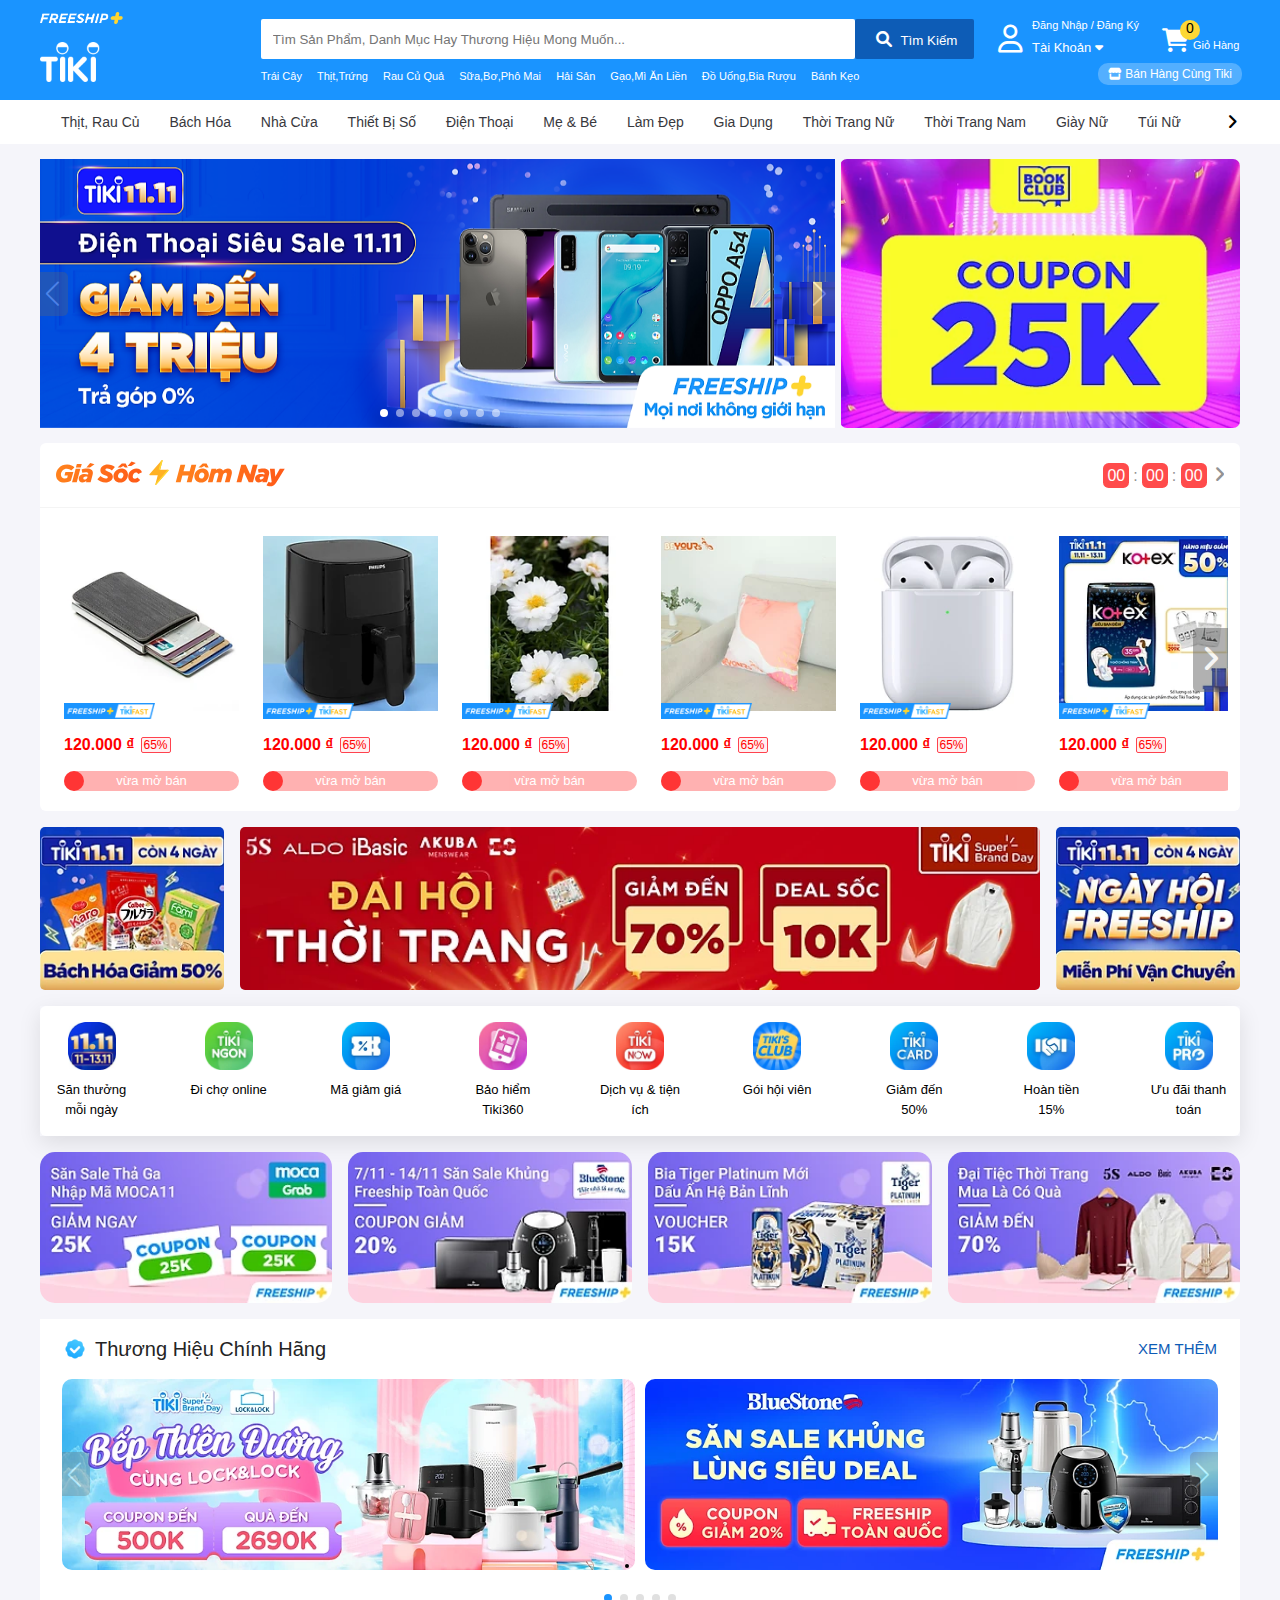
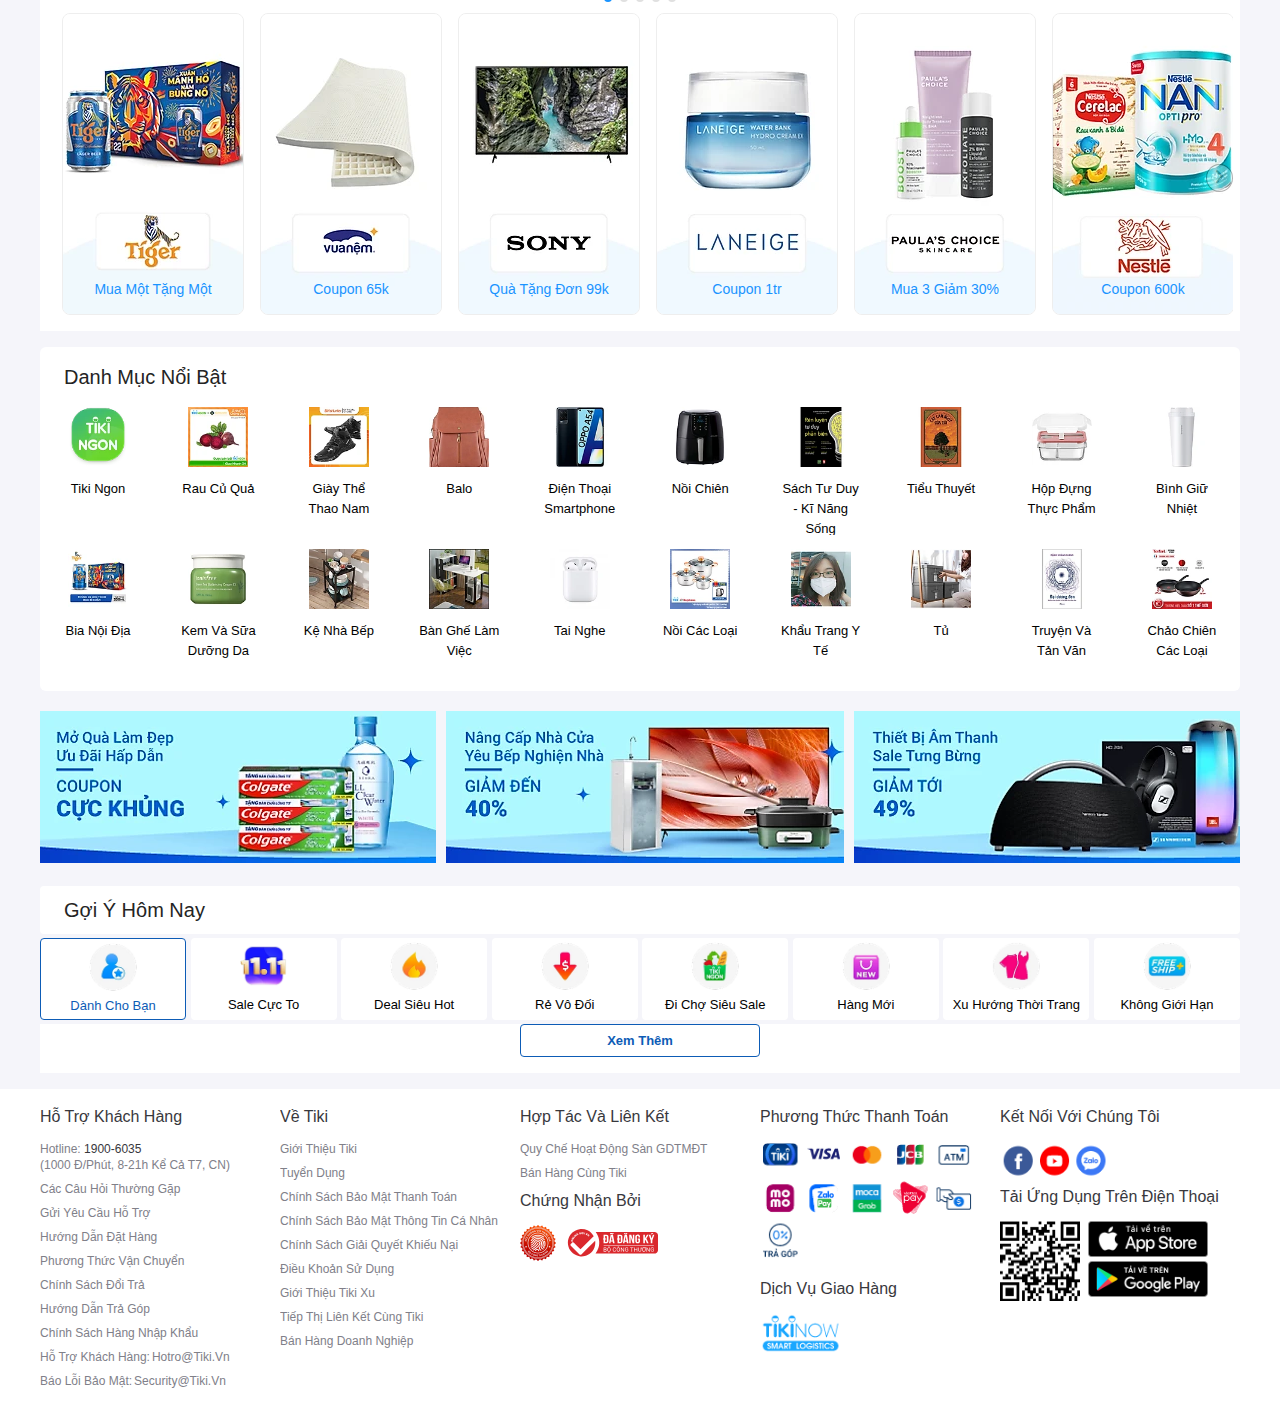
==== commit 78bc948f: "TK:Done Call API" ====
--- a/tiki/index.html
+++ b/tiki/index.html
@@ -774,11 +774,7 @@
 
     </section>
     <!-------------start section slide after brand auth-------------->
-    <section class="slide_after_brand_auth">
-        <div class="grid wide">
-
-        </div>
-    </section>
+
     <!-------------start section list featured-------------->
     <section class="list_featured">
         <div class="grid wide">
@@ -945,8 +941,8 @@
                 </div>
             </div>
             <div class="container_suggest_today_body">
-                <ul class="list_container_suggest_today_body">
-                    <li class="container_suggest_today_body_item">
+                <ul class="list_container_suggest_today_body " id="ngan">
+                  <!--   <li class="container_suggest_today_body_item">
                         <a href="detail.html">
                         <img src="image/suggestion_img/1.jpg" alt="">
                         <div class="infor_suggest_today">
@@ -1665,7 +1661,7 @@
                             </div>
                         </div>
                         </a>
-                    </li>
+                    </li> -->
                 </ul>
                 <div class="view_more"><a href="#">Xem thêm</a></div>
             </div>
--- a/tiki/css/main.css
+++ b/tiki/css/main.css
@@ -1163,6 +1163,7 @@
     line-height: 20px;
     word-break: break-word;
     font-weight: initial;
+    color: #000;
 }
 li.container_suggest_today_body_item .vote_amount
 {
